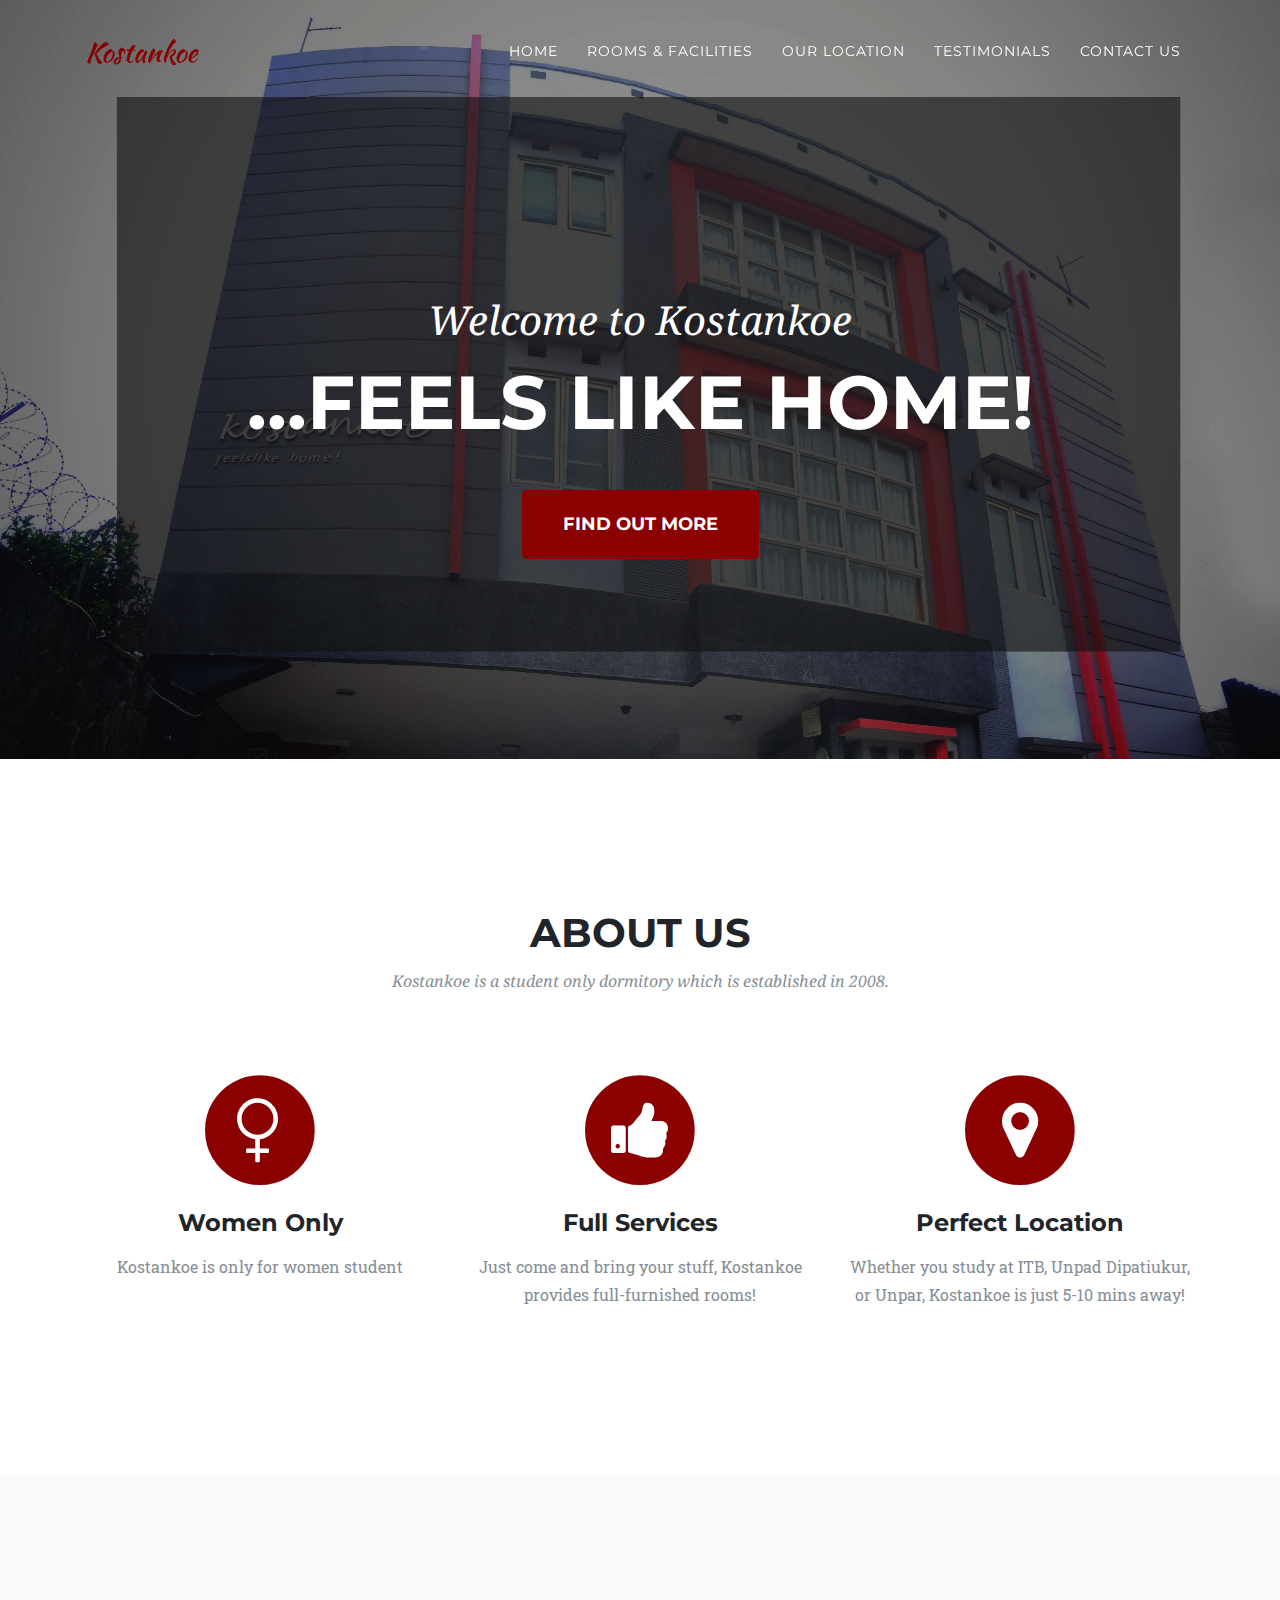
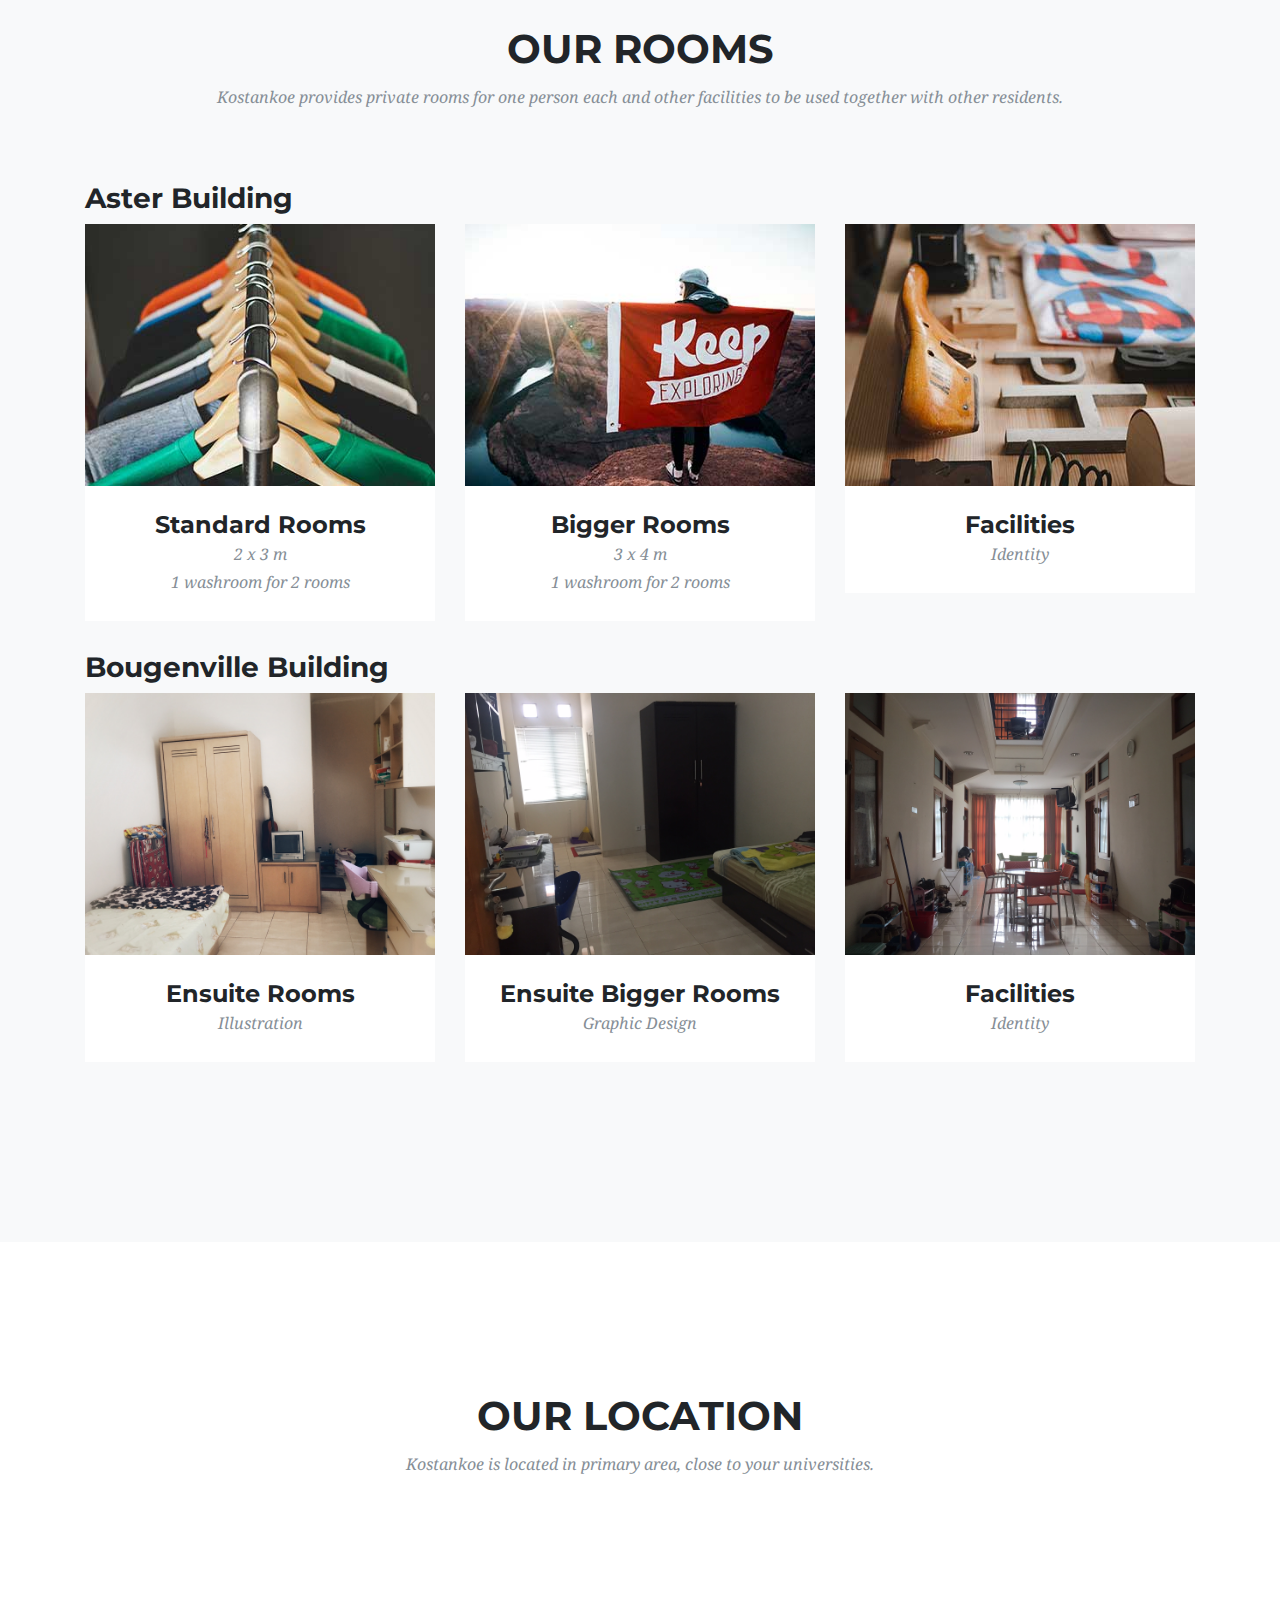
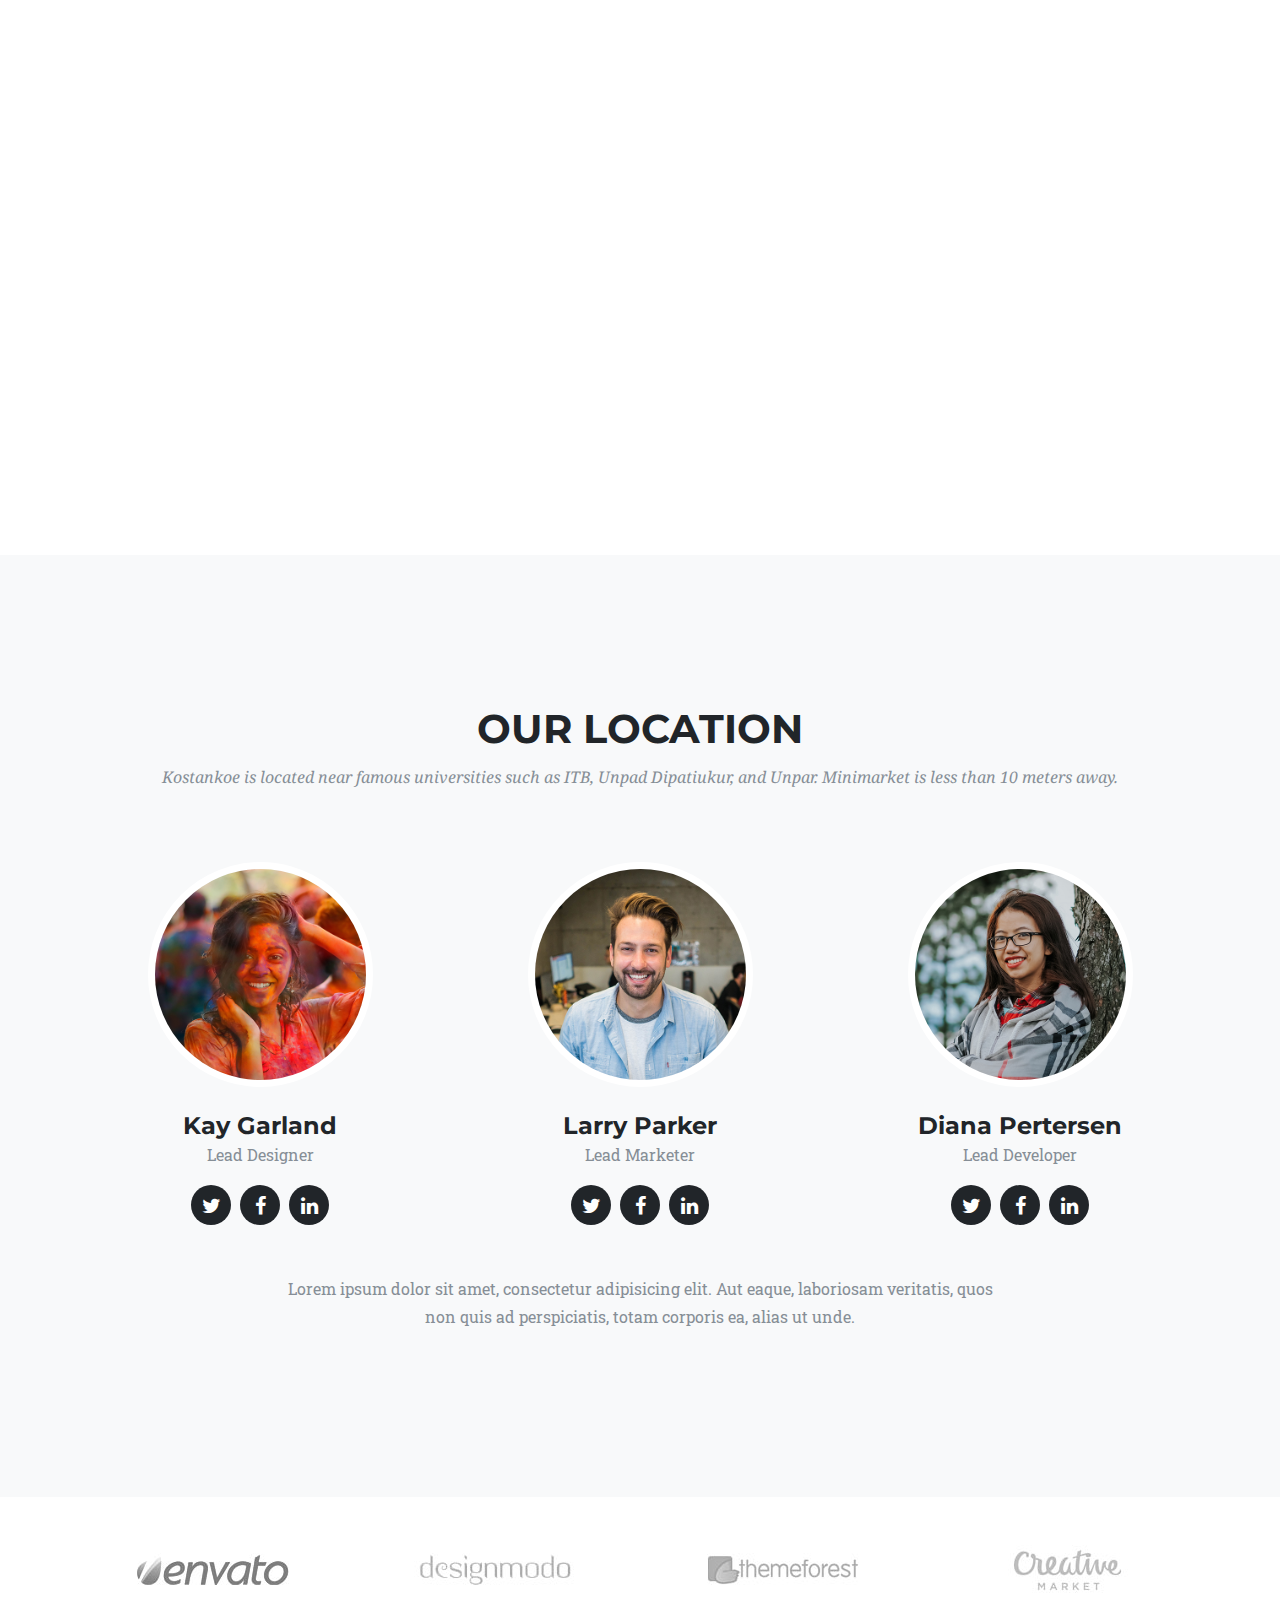
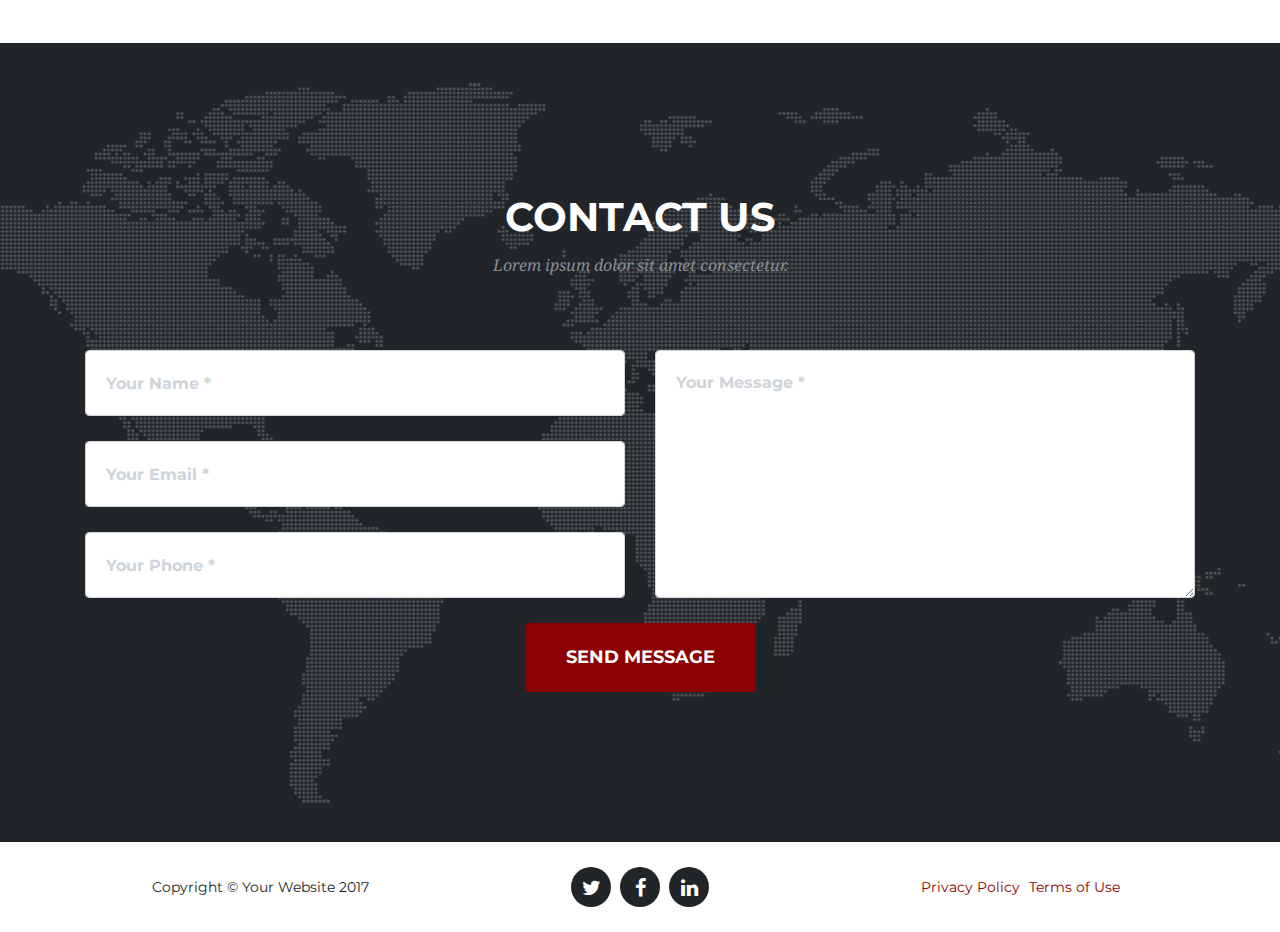
==== kostankoeweb/index.html @ 35c8bb2f "add pics and maps" ====
<!DOCTYPE html>
<html lang="en">

<head>

    <meta charset="utf-8">
    <meta name="viewport" content="width=device-width, initial-scale=1, shrink-to-fit=no">
    <meta name="description" content="">
    <meta name="author" content="">

    <title>Welcome to Kostankoe</title>

    <!-- Bootstrap core CSS -->
    <link href="vendor/bootstrap/css/bootstrap.min.css" rel="stylesheet">

    <!-- Custom fonts for this template -->
    <link href="vendor/font-awesome/css/font-awesome.min.css" rel="stylesheet" type="text/css">
    <link href="https://fonts.googleapis.com/css?family=Montserrat:400,700" rel="stylesheet" type="text/css">
    <link href='https://fonts.googleapis.com/css?family=Kaushan+Script' rel='stylesheet' type='text/css'>
    <link href='https://fonts.googleapis.com/css?family=Droid+Serif:400,700,400italic,700italic' rel='stylesheet' type='text/css'>
    <link href='https://fonts.googleapis.com/css?family=Roboto+Slab:400,100,300,700' rel='stylesheet' type='text/css'>

    <!-- Custom styles for this template -->
    <link href="css/agency.min.css" rel="stylesheet">

</head>

<body id="page-top">

    <!-- Navigation -->
    <nav class="navbar navbar-expand-lg navbar-dark fixed-top" id="mainNav">
        <div class="container">
            <a class="navbar-brand js-scroll-trigger" href="#page-top">Kostankoe</a>
            <button class="navbar-toggler navbar-toggler-right" type="button" data-toggle="collapse" data-target="#navbarResponsive" aria-controls="navbarResponsive" aria-expanded="false" aria-label="Toggle navigation">
          Menu
          <i class="fa fa-bars"></i>
        </button>
            <div class="collapse navbar-collapse" id="navbarResponsive">
                <ul class="navbar-nav text-uppercase ml-auto">
                    <li class="nav-item">
                        <a class="nav-link js-scroll-trigger" href="#services">Home</a>
                    </li>
                    <li class="nav-item">
                        <a class="nav-link js-scroll-trigger" href="#portfolio">Rooms & Facilities</a>
                    </li>
                    <li class="nav-item">
                        <a class="nav-link js-scroll-trigger" href="#about">Our Location</a>
                    </li>
                    <li class="nav-item">
                        <a class="nav-link js-scroll-trigger" href="#team">Testimonials</a>
                    </li>
                    <li class="nav-item">
                        <a class="nav-link js-scroll-trigger" href="#contact">Contact Us</a>
                    </li>
                </ul>
            </div>
        </div>
    </nav>

    <!-- Header -->
    <header class="masthead">
        <div class="container">
            <div class="intro-text">
                <div class="intro-lead-in">Welcome to Kostankoe</div>
                <div class="intro-heading text-uppercase">...feels like home!</div>
                <a class="btn btn-primary btn-xl text-uppercase js-scroll-trigger" href="#services">Find Out More</a>
            </div>
        </div>
    </header>

    <!-- Services -->
    <section id="services">
        <div class="container">
            <div class="row">
                <div class="col-lg-12 text-center">
                    <h2 class="section-heading text-uppercase">About Us</h2>
                    <h3 class="section-subheading text-muted">Kostankoe is a student only dormitory which is established in 2008.</h3>
                </div>
            </div>
            <div class="row text-center">
                <div class="col-md-4">
                    <span class="fa-stack fa-4x">
              <i class="fa fa-circle fa-stack-2x text-primary"></i>
              <i class="fa fa-venus fa-stack-1x fa-inverse"></i>
            </span>
                    <h4 class="service-heading">Women Only</h4>
                    <p class="text-muted">Kostankoe is only for women student</p>
                </div>
                <div class="col-md-4">
                    <span class="fa-stack fa-4x">
              <i class="fa fa-circle fa-stack-2x text-primary"></i>
              <i class="fa fa-thumbs-up fa-stack-1x fa-inverse"></i>
            </span>
                    <h4 class="service-heading">Full Services</h4>
                    <p class="text-muted">Just come and bring your stuff, Kostankoe provides full-furnished rooms!</p>
                </div>
                <div class="col-md-4">
                    <span class="fa-stack fa-4x">
              <i class="fa fa-circle fa-stack-2x text-primary"></i>
              <i class="fa fa-map-marker fa-stack-1x fa-inverse"></i>
            </span>
                    <h4 class="service-heading">Perfect Location</h4>
                    <p class="text-muted">Whether you study at ITB, Unpad Dipatiukur, or Unpar, Kostankoe is just 5-10 mins away!</p>
                </div>
            </div>
        </div>
    </section>

    <!-- Portfolio Grid -->
    <section class="bg-light" id="portfolio">
        <div class="container">
            <div class="row">
                <div class="col-lg-12 text-center">
                    <h2 class="section-heading text-uppercase">Our Rooms</h2>
                    <h3 class="section-subheading text-muted">Kostankoe provides private rooms for one person each and other facilities to be used together with other residents.</h3>
                </div>
            </div>
            <div>
                <h3> Aster Building</h3>
                <div class="row">
                    <div class="col-md-4 col-sm-6 portfolio-item">
                        <a class="portfolio-link" data-toggle="modal" href="#portfolioModal1">
                            <div class="portfolio-hover">
                                <div class="portfolio-hover-content">
                                    <i class="fa fa-plus fa-3x"></i>
                                </div>
                            </div>
                            <img class="img-fluid" src="img/portfolio/01-thumbnail.jpg" alt="">
                        </a>
                        <div class="portfolio-caption">
                            <h4>Standard Rooms</h4>
                            <p class="text-muted">2 x 3 m <br/> 1 washroom for 2 rooms</p>
                        </div>
                    </div>
                    <div class="col-md-4 col-sm-6 portfolio-item">
                        <a class="portfolio-link" data-toggle="modal" href="#portfolioModal2">
                            <div class="portfolio-hover">
                                <div class="portfolio-hover-content">
                                    <i class="fa fa-plus fa-3x"></i>
                                </div>
                            </div>
                            <img class="img-fluid" src="img/portfolio/02-thumbnail.jpg" alt="">
                        </a>
                        <div class="portfolio-caption">
                            <h4>Bigger Rooms</h4>
                            <p class="text-muted">3 x 4 m <br/> 1 washroom for 2 rooms</p>
                        </div>
                    </div>
                    <div class="col-md-4 col-sm-6 portfolio-item">
                        <a class="portfolio-link" data-toggle="modal" href="#portfolioModal3">
                            <div class="portfolio-hover">
                                <div class="portfolio-hover-content">
                                    <i class="fa fa-plus fa-3x"></i>
                                </div>
                            </div>
                            <img class="img-fluid" src="img/portfolio/03-thumbnail.jpg" alt="">
                        </a>
                        <div class="portfolio-caption">
                            <h4>Facilities</h4>
                            <p class="text-muted">Identity</p>
                        </div>
                    </div>
                </div>
                <div>
                    <h3> Bougenville Building</h3>
                    <div class="row">
                        <div class="col-md-4 col-sm-6 portfolio-item">
                            <a class="portfolio-link" data-toggle="modal" href="#portfolioModal1">
                                <div class="portfolio-hover">
                                    <div class="portfolio-hover-content">
                                        <i class="fa fa-plus fa-3x"></i>
                                    </div>
                                </div>
                                <img class="img-fluid" src="img/portfolio/FullSizeRender.jpg" alt="">
                            </a>
                            <div class="portfolio-caption">
                                <h4>Ensuite Rooms</h4>
                                <p class="text-muted">Illustration</p>
                            </div>
                        </div>
                        <div class="col-md-4 col-sm-6 portfolio-item">
                            <a class="portfolio-link" data-toggle="modal" href="#portfolioModal2">
                                <div class="portfolio-hover">
                                    <div class="portfolio-hover-content">
                                        <i class="fa fa-plus fa-3x"></i>
                                    </div>
                                </div>
                                <img class="img-fluid" src="img/portfolio/IMG_8029.JPG" alt="">
                            </a>
                            <div class="portfolio-caption">
                                <h4>Ensuite Bigger Rooms</h4>
                                <p class="text-muted">Graphic Design</p>
                            </div>
                        </div>
                        <div class="col-md-4 col-sm-6 portfolio-item">
                            <a class="portfolio-link" data-toggle="modal" href="#portfolioModal3">
                                <div class="portfolio-hover">
                                    <div class="portfolio-hover-content">
                                        <i class="fa fa-plus fa-3x"></i>
                                    </div>
                                </div>
                                <img class="img-fluid" src="img/portfolio/IMG_8026.JPG" alt="">
                            </a>
                            <div class="portfolio-caption">
                                <h4>Facilities</h4>
                                <p class="text-muted">Identity</p>
                            </div>
                        </div>
                    </div>
    </section>

    <!-- About -->
    <section id="about">
        <div class="container">
            <div class="row">
                <div class="col-lg-12 text-center">
                    <h2 class="section-heading text-uppercase">Our Location</h2>
                    <h3 class="section-subheading text-muted">Kostankoe is located in primary area, close to your universities.</h3>
                    <iframe src="https://www.google.com/maps/embed?pb=!1m18!1m12!1m3!1d3961.102989712816!2d107.61269953680795!3d-6.87826333365551!2m3!1f0!2f0!3f0!3m2!1i1024!2i768!4f13.1!3m3!1m2!1s0x0%3A0x0!2zNsKwNTInNDIuNiJTIDEwN8KwMzYnNTAuNCJF!5e0!3m2!1sen!2sid!4v1512966939866" width="600" height="450" frameborder="0" style="border:0" allowfullscreen></iframe>
                </div>
            </div>
        </div>
    </section>

    <!-- Team -->
    <section class="bg-light" id="team">
        <div class="container">
            <div class="row">
                <div class="col-lg-12 text-center">
                    <h2 class="section-heading text-uppercase">Our Location</h2>
                    <h3 class="section-subheading text-muted">Kostankoe is located near famous universities such as ITB, Unpad Dipatiukur, and Unpar. Minimarket is less than 10 meters away.</h3>
                </div>
            </div>
            <div class="row">
                <div class="col-sm-4">
                    <div class="team-member">
                        <img class="mx-auto rounded-circle" src="img/team/1.jpg" alt="">
                        <h4>Kay Garland</h4>
                        <p class="text-muted">Lead Designer</p>
                        <ul class="list-inline social-buttons">
                            <li class="list-inline-item">
                                <a href="#">
                    <i class="fa fa-twitter"></i>
                  </a>
                            </li>
                            <li class="list-inline-item">
                                <a href="#">
                    <i class="fa fa-facebook"></i>
                  </a>
                            </li>
                            <li class="list-inline-item">
                                <a href="#">
                    <i class="fa fa-linkedin"></i>
                  </a>
                            </li>
                        </ul>
                    </div>
                </div>
                <div class="col-sm-4">
                    <div class="team-member">
                        <img class="mx-auto rounded-circle" src="img/team/2.jpg" alt="">
                        <h4>Larry Parker</h4>
                        <p class="text-muted">Lead Marketer</p>
                        <ul class="list-inline social-buttons">
                            <li class="list-inline-item">
                                <a href="#">
                    <i class="fa fa-twitter"></i>
                  </a>
                            </li>
                            <li class="list-inline-item">
                                <a href="#">
                    <i class="fa fa-facebook"></i>
                  </a>
                            </li>
                            <li class="list-inline-item">
                                <a href="#">
                    <i class="fa fa-linkedin"></i>
                  </a>
                            </li>
                        </ul>
                    </div>
                </div>
                <div class="col-sm-4">
                    <div class="team-member">
                        <img class="mx-auto rounded-circle" src="img/team/3.jpg" alt="">
                        <h4>Diana Pertersen</h4>
                        <p class="text-muted">Lead Developer</p>
                        <ul class="list-inline social-buttons">
                            <li class="list-inline-item">
                                <a href="#">
                    <i class="fa fa-twitter"></i>
                  </a>
                            </li>
                            <li class="list-inline-item">
                                <a href="#">
                    <i class="fa fa-facebook"></i>
                  </a>
                            </li>
                            <li class="list-inline-item">
                                <a href="#">
                    <i class="fa fa-linkedin"></i>
                  </a>
                            </li>
                        </ul>
                    </div>
                </div>
            </div>
            <div class="row">
                <div class="col-lg-8 mx-auto text-center">
                    <p class="large text-muted">Lorem ipsum dolor sit amet, consectetur adipisicing elit. Aut eaque, laboriosam veritatis, quos non quis ad perspiciatis, totam corporis ea, alias ut unde.</p>
                </div>
            </div>
        </div>
    </section>

    <!-- Clients -->
    <section class="py-5">
        <div class="container">
            <div class="row">
                <div class="col-md-3 col-sm-6">
                    <a href="#">
              <img class="img-fluid d-block mx-auto" src="img/logos/envato.jpg" alt="">
            </a>
                </div>
                <div class="col-md-3 col-sm-6">
                    <a href="#">
              <img class="img-fluid d-block mx-auto" src="img/logos/designmodo.jpg" alt="">
            </a>
                </div>
                <div class="col-md-3 col-sm-6">
                    <a href="#">
              <img class="img-fluid d-block mx-auto" src="img/logos/themeforest.jpg" alt="">
            </a>
                </div>
                <div class="col-md-3 col-sm-6">
                    <a href="#">
              <img class="img-fluid d-block mx-auto" src="img/logos/creative-market.jpg" alt="">
            </a>
                </div>
            </div>
        </div>
    </section>

    <!-- Contact -->
    <section id="contact">
        <div class="container">
            <div class="row">
                <div class="col-lg-12 text-center">
                    <h2 class="section-heading text-uppercase">Contact Us</h2>
                    <h3 class="section-subheading text-muted">Lorem ipsum dolor sit amet consectetur.</h3>
                </div>
            </div>
            <div class="row">
                <div class="col-lg-12">
                    <form id="contactForm" name="sentMessage" novalidate>
                        <div class="row">
                            <div class="col-md-6">
                                <div class="form-group">
                                    <input class="form-control" id="name" type="text" placeholder="Your Name *" required data-validation-required-message="Please enter your name.">
                                    <p class="help-block text-danger"></p>
                                </div>
                                <div class="form-group">
                                    <input class="form-control" id="email" type="email" placeholder="Your Email *" required data-validation-required-message="Please enter your email address.">
                                    <p class="help-block text-danger"></p>
                                </div>
                                <div class="form-group">
                                    <input class="form-control" id="phone" type="tel" placeholder="Your Phone *" required data-validation-required-message="Please enter your phone number.">
                                    <p class="help-block text-danger"></p>
                                </div>
                            </div>
                            <div class="col-md-6">
                                <div class="form-group">
                                    <textarea class="form-control" id="message" placeholder="Your Message *" required data-validation-required-message="Please enter a message."></textarea>
                                    <p class="help-block text-danger"></p>
                                </div>
                            </div>
                            <div class="clearfix"></div>
                            <div class="col-lg-12 text-center">
                                <div id="success"></div>
                                <button id="sendMessageButton" class="btn btn-primary btn-xl text-uppercase" type="submit">Send Message</button>
                            </div>
                        </div>
                    </form>
                </div>
            </div>
        </div>
    </section>

    <!-- Footer -->
    <footer>
        <div class="container">
            <div class="row">
                <div class="col-md-4">
                    <span class="copyright">Copyright &copy; Your Website 2017</span>
                </div>
                <div class="col-md-4">
                    <ul class="list-inline social-buttons">
                        <li class="list-inline-item">
                            <a href="#">
                  <i class="fa fa-twitter"></i>
                </a>
                        </li>
                        <li class="list-inline-item">
                            <a href="#">
                  <i class="fa fa-facebook"></i>
                </a>
                        </li>
                        <li class="list-inline-item">
                            <a href="#">
                  <i class="fa fa-linkedin"></i>
                </a>
                        </li>
                    </ul>
                </div>
                <div class="col-md-4">
                    <ul class="list-inline quicklinks">
                        <li class="list-inline-item">
                            <a href="#">Privacy Policy</a>
                        </li>
                        <li class="list-inline-item">
                            <a href="#">Terms of Use</a>
                        </li>
                    </ul>
                </div>
            </div>
        </div>
    </footer>

    <!-- Portfolio Modals -->

    <!-- Modal 1 -->
    <div class="portfolio-modal modal fade" id="portfolioModal1" tabindex="-1" role="dialog" aria-hidden="true">
        <div class="modal-dialog">
            <div class="modal-content">
                <div class="close-modal" data-dismiss="modal">
                    <div class="lr">
                        <div class="rl"></div>
                    </div>
                </div>
                <div class="container">
                    <div class="row">
                        <div class="col-lg-8 mx-auto">
                            <div class="modal-body">
                                <!-- Project Details Go Here -->
                                <h2 class="text-uppercase">Project Name</h2>
                                <p class="item-intro text-muted">Lorem ipsum dolor sit amet consectetur.</p>
                                <img class="img-fluid d-block mx-auto" src="img/portfolio/01-full.jpg" alt="">
                                <p>Use this area to describe your project. Lorem ipsum dolor sit amet, consectetur adipisicing elit. Est blanditiis dolorem culpa incidunt minus dignissimos deserunt repellat aperiam quasi sunt officia expedita beatae cupiditate, maiores repudiandae, nostrum, reiciendis facere nemo!</p>
                                <ul class="list-inline">
                                    <li>Date: January 2017</li>
                                    <li>Client: Threads</li>
                                    <li>Category: Illustration</li>
                                </ul>
                                <button class="btn btn-primary" data-dismiss="modal" type="button">
                    <i class="fa fa-times"></i>
                    Close Project</button>
                            </div>
                        </div>
                    </div>
                </div>
            </div>
        </div>
    </div>

    <!-- Modal 2 -->
    <div class="portfolio-modal modal fade" id="portfolioModal2" tabindex="-1" role="dialog" aria-hidden="true">
        <div class="modal-dialog">
            <div class="modal-content">
                <div class="close-modal" data-dismiss="modal">
                    <div class="lr">
                        <div class="rl"></div>
                    </div>
                </div>
                <div class="container">
                    <div class="row">
                        <div class="col-lg-8 mx-auto">
                            <div class="modal-body">
                                <!-- Project Details Go Here -->
                                <h2 class="text-uppercase">Project Name</h2>
                                <p class="item-intro text-muted">Lorem ipsum dolor sit amet consectetur.</p>
                                <img class="img-fluid d-block mx-auto" src="img/portfolio/02-full.jpg" alt="">
                                <p>Use this area to describe your project. Lorem ipsum dolor sit amet, consectetur adipisicing elit. Est blanditiis dolorem culpa incidunt minus dignissimos deserunt repellat aperiam quasi sunt officia expedita beatae cupiditate, maiores repudiandae, nostrum, reiciendis facere nemo!</p>
                                <ul class="list-inline">
                                    <li>Date: January 2017</li>
                                    <li>Client: Explore</li>
                                    <li>Category: Graphic Design</li>
                                </ul>
                                <button class="btn btn-primary" data-dismiss="modal" type="button">
                    <i class="fa fa-times"></i>
                    Close Project</button>
                            </div>
                        </div>
                    </div>
                </div>
            </div>
        </div>
    </div>

    <!-- Modal 3 -->
    <div class="portfolio-modal modal fade" id="portfolioModal3" tabindex="-1" role="dialog" aria-hidden="true">
        <div class="modal-dialog">
            <div class="modal-content">
                <div class="close-modal" data-dismiss="modal">
                    <div class="lr">
                        <div class="rl"></div>
                    </div>
                </div>
                <div class="container">
                    <div class="row">
                        <div class="col-lg-8 mx-auto">
                            <div class="modal-body">
                                <!-- Project Details Go Here -->
                                <h2 class="text-uppercase">Project Name</h2>
                                <p class="item-intro text-muted">Lorem ipsum dolor sit amet consectetur.</p>
                                <img class="img-fluid d-block mx-auto" src="img/portfolio/03-full.jpg" alt="">
                                <p>Use this area to describe your project. Lorem ipsum dolor sit amet, consectetur adipisicing elit. Est blanditiis dolorem culpa incidunt minus dignissimos deserunt repellat aperiam quasi sunt officia expedita beatae cupiditate, maiores repudiandae, nostrum, reiciendis facere nemo!</p>
                                <ul class="list-inline">
                                    <li>Date: January 2017</li>
                                    <li>Client: Finish</li>
                                    <li>Category: Identity</li>
                                </ul>
                                <button class="btn btn-primary" data-dismiss="modal" type="button">
                    <i class="fa fa-times"></i>
                    Close Project</button>
                            </div>
                        </div>
                    </div>
                </div>
            </div>
        </div>
    </div>

    <!-- Modal 4 -->
    <div class="portfolio-modal modal fade" id="portfolioModal4" tabindex="-1" role="dialog" aria-hidden="true">
        <div class="modal-dialog">
            <div class="modal-content">
                <div class="close-modal" data-dismiss="modal">
                    <div class="lr">
                        <div class="rl"></div>
                    </div>
                </div>
                <div class="container">
                    <div class="row">
                        <div class="col-lg-8 mx-auto">
                            <div class="modal-body">
                                <!-- Project Details Go Here -->
                                <h2 class="text-uppercase">Project Name</h2>
                                <p class="item-intro text-muted">Lorem ipsum dolor sit amet consectetur.</p>
                                <img class="img-fluid d-block mx-auto" src="img/portfolio/04-full.jpg" alt="">
                                <p>Use this area to describe your project. Lorem ipsum dolor sit amet, consectetur adipisicing elit. Est blanditiis dolorem culpa incidunt minus dignissimos deserunt repellat aperiam quasi sunt officia expedita beatae cupiditate, maiores repudiandae, nostrum, reiciendis facere nemo!</p>
                                <ul class="list-inline">
                                    <li>Date: January 2017</li>
                                    <li>Client: Lines</li>
                                    <li>Category: Branding</li>
                                </ul>
                                <button class="btn btn-primary" data-dismiss="modal" type="button">
                    <i class="fa fa-times"></i>
                    Close Project</button>
                            </div>
                        </div>
                    </div>
                </div>
            </div>
        </div>
    </div>

    <!-- Modal 5 -->
    <div class="portfolio-modal modal fade" id="portfolioModal5" tabindex="-1" role="dialog" aria-hidden="true">
        <div class="modal-dialog">
            <div class="modal-content">
                <div class="close-modal" data-dismiss="modal">
                    <div class="lr">
                        <div class="rl"></div>
                    </div>
                </div>
                <div class="container">
                    <div class="row">
                        <div class="col-lg-8 mx-auto">
                            <div class="modal-body">
                                <!-- Project Details Go Here -->
                                <h2 class="text-uppercase">Project Name</h2>
                                <p class="item-intro text-muted">Lorem ipsum dolor sit amet consectetur.</p>
                                <img class="img-fluid d-block mx-auto" src="img/portfolio/05-full.jpg" alt="">
                                <p>Use this area to describe your project. Lorem ipsum dolor sit amet, consectetur adipisicing elit. Est blanditiis dolorem culpa incidunt minus dignissimos deserunt repellat aperiam quasi sunt officia expedita beatae cupiditate, maiores repudiandae, nostrum, reiciendis facere nemo!</p>
                                <ul class="list-inline">
                                    <li>Date: January 2017</li>
                                    <li>Client: Southwest</li>
                                    <li>Category: Website Design</li>
                                </ul>
                                <button class="btn btn-primary" data-dismiss="modal" type="button">
                    <i class="fa fa-times"></i>
                    Close Project</button>
                            </div>
                        </div>
                    </div>
                </div>
            </div>
        </div>
    </div>

    <!-- Modal 6 -->
    <div class="portfolio-modal modal fade" id="portfolioModal6" tabindex="-1" role="dialog" aria-hidden="true">
        <div class="modal-dialog">
            <div class="modal-content">
                <div class="close-modal" data-dismiss="modal">
                    <div class="lr">
                        <div class="rl"></div>
                    </div>
                </div>
                <div class="container">
                    <div class="row">
                        <div class="col-lg-8 mx-auto">
                            <div class="modal-body">
                                <!-- Project Details Go Here -->
                                <h2 class="text-uppercase">Project Name</h2>
                                <p class="item-intro text-muted">Lorem ipsum dolor sit amet consectetur.</p>
                                <img class="img-fluid d-block mx-auto" src="img/portfolio/06-full.jpg" alt="">
                                <p>Use this area to describe your project. Lorem ipsum dolor sit amet, consectetur adipisicing elit. Est blanditiis dolorem culpa incidunt minus dignissimos deserunt repellat aperiam quasi sunt officia expedita beatae cupiditate, maiores repudiandae, nostrum, reiciendis facere nemo!</p>
                                <ul class="list-inline">
                                    <li>Date: January 2017</li>
                                    <li>Client: Window</li>
                                    <li>Category: Photography</li>
                                </ul>
                                <button class="btn btn-primary" data-dismiss="modal" type="button">
                    <i class="fa fa-times"></i>
                    Close Project</button>
                            </div>
                        </div>
                    </div>
                </div>
            </div>
        </div>
    </div>

    <!-- Bootstrap core JavaScript -->
    <script src="vendor/jquery/jquery.min.js"></script>
    <script src="vendor/bootstrap/js/bootstrap.bundle.min.js"></script>

    <!-- Plugin JavaScript -->
    <script src="vendor/jquery-easing/jquery.easing.min.js"></script>

    <!-- Contact form JavaScript -->
    <script src="js/jqBootstrapValidation.js"></script>
    <script src="js/contact_me.js"></script>

    <!-- Custom scripts for this template -->
    <script src="js/agency.min.js"></script>

</body>

</html>
---- kostankoeweb/css/agency.min.css ----
/*!
 * Start Bootstrap - Agency v4.0.0-beta.2 (https://startbootstrap.com/template-overviews/agency)
 * Copyright 2013-2017 Start Bootstrap
 * Licensed under MIT (https://github.com/BlackrockDigital/startbootstrap-agency/blob/master/LICENSE)
 */

body {
    overflow-x: hidden;
    font-family: 'Roboto Slab', 'Helvetica Neue', Helvetica, Arial, sans-serif
}

p {
    line-height: 1.75
}

a {
    color: darkred
}

a:hover {
    color: darkred
}

.text-primary {
    color: darkred!important
}

h1,
h2,
h3,
h4,
h5,
h6 {
    font-weight: 700;
    font-family: Montserrat, 'Helvetica Neue', Helvetica, Arial, sans-serif
}

section {
    padding: 100px 0
}

section h2.section-heading {
    font-size: 40px;
    margin-top: 0;
    margin-bottom: 15px
}

section h3.section-subheading {
    font-size: 16px;
    font-weight: 400;
    font-style: italic;
    margin-bottom: 75px;
    text-transform: none;
    font-family: 'Droid Serif', 'Helvetica Neue', Helvetica, Arial, sans-serif
}

@media (min-width:768px) {
    section {
        padding: 150px 0
    }
}

.btn {
    font-family: Montserrat, 'Helvetica Neue', Helvetica, Arial, sans-serif;
    font-weight: 700
}

.btn-xl {
    font-size: 18px;
    padding: 20px 40px
}

.btn-primary {
    background-color: darkred;
    border-color: darkred
}

.btn-primary:active,
.btn-primary:focus,
.btn-primary:hover {
    background-color: darkred!important;
    border-color: darkred;
    color: #fff
}

.btn-primary:active,
.btn-primary:focus {
    box-shadow: 0 0 0 .2rem rgba(254, 209, 55, .5)!important
}

::-moz-selection {
    background: darkred;
    text-shadow: none
}

::selection {
    background: darkred;
    text-shadow: none
}

img::selection {
    background: 0 0
}

img::-moz-selection {
    background: 0 0
}

body {
    -webkit-tap-highlight-color: darkred
}

#mainNav {
    background-color: darkgrey
}

#mainNav .navbar-toggler {
    font-size: 12px;
    right: 0;
    padding: 13px;
    text-transform: uppercase;
    color: #fff;
    border: 0;
    background-color: darkred;
    font-family: Montserrat, 'Helvetica Neue', Helvetica, Arial, sans-serif
}

#mainNav .navbar-brand {
    color: darkred;
    font-family: 'Kaushan Script', 'Helvetica Neue', Helvetica, Arial, cursive
}

#mainNav .navbar-brand.active,
#mainNav .navbar-brand:active,
#mainNav .navbar-brand:focus,
#mainNav .navbar-brand:hover {
    color: darkred
}

#mainNav .navbar-nav .nav-item .nav-link {
    font-size: 90%;
    font-weight: 400;
    padding: .75em 0;
    letter-spacing: 1px;
    color: #fff;
    font-family: Montserrat, 'Helvetica Neue', Helvetica, Arial, sans-serif
}

#mainNav .navbar-nav .nav-item .nav-link.active,
#mainNav .navbar-nav .nav-item .nav-link:hover {
    color: darkred
}

@media (min-width:992px) {
    #mainNav {
        padding-top: 25px;
        padding-bottom: 25px;
        -webkit-transition: padding-top .3s, padding-bottom .3s;
        -moz-transition: padding-top .3s, padding-bottom .3s;
        transition: padding-top .3s, padding-bottom .3s;
        border: none;
        background-color: transparent
    }
    #mainNav .navbar-brand {
        font-size: 1.75em;
        -webkit-transition: all .3s;
        -moz-transition: all .3s;
        transition: all .3s
    }
    #mainNav .navbar-nav .nav-item .nav-link {
        padding: 1.1em 1em!important
    }
    #mainNav.navbar-shrink {
        padding-top: 0;
        padding-bottom: 0;
        background-color: darkgrey
    }
    #mainNav.navbar-shrink .navbar-brand {
        font-size: 1.25em;
        padding: 12px 0
    }
}

header.masthead {
    text-align: center;
    color: #fff;
    background-image: url(../img/Background-main.jpg);
    background-repeat: no-repeat;
    background-attachment: scroll;
    background-position: center center;
    -webkit-background-size: cover;
    -moz-background-size: cover;
    -o-background-size: cover;
    background-size: cover
}

header.masthead .intro-text {
    padding-top: 150px;
    padding-bottom: 100px
}

header.masthead .intro-text .intro-lead-in {
    font-size: 22px;
    font-style: italic;
    line-height: 22px;
    margin-bottom: 25px;
    font-family: 'Droid Serif', 'Helvetica Neue', Helvetica, Arial, sans-serif
}

header.masthead .intro-text .intro-heading {
    font-size: 50px;
    font-weight: 700;
    line-height: 50px;
    margin-bottom: 25px;
    font-family: Montserrat, 'Helvetica Neue', Helvetica, Arial, sans-serif
}

@media (min-width:768px) {
    header.masthead .intro-text {
        padding-top: 300px;
        padding-bottom: 200px
    }
    header.masthead .intro-text .intro-lead-in {
        font-size: 40px;
        font-style: italic;
        line-height: 40px;
        margin-bottom: 25px;
        font-family: 'Droid Serif', 'Helvetica Neue', Helvetica, Arial, sans-serif
    }
    header.masthead .intro-text .intro-heading {
        font-size: 75px;
        font-weight: 700;
        line-height: 75px;
        margin-bottom: 50px;
        font-family: Montserrat, 'Helvetica Neue', Helvetica, Arial, sans-serif
    }
}

.service-heading {
    margin: 15px 0;
    text-transform: none
}

#portfolio .portfolio-item {
    right: 0;
    margin: 0 0 15px
}

#portfolio .portfolio-item .portfolio-link {
    position: relative;
    display: block;
    max-width: 400px;
    margin: 0 auto;
    cursor: pointer
}

#portfolio .portfolio-item .portfolio-link .portfolio-hover {
    position: absolute;
    width: 100%;
    height: 100%;
    -webkit-transition: all ease .5s;
    -moz-transition: all ease .5s;
    transition: all ease .5s;
    opacity: 0;
    background: rgba(201, 77, 77, .7)
}

#portfolio .portfolio-item .portfolio-link .portfolio-hover:hover {
    opacity: 1
}

#portfolio .portfolio-item .portfolio-link .portfolio-hover .portfolio-hover-content {
    font-size: 20px;
    position: absolute;
    top: 50%;
    width: 100%;
    height: 20px;
    margin-top: -12px;
    text-align: center;
    color: #fff
}

#portfolio .portfolio-item .portfolio-link .portfolio-hover .portfolio-hover-content i {
    margin-top: -12px
}

#portfolio .portfolio-item .portfolio-link .portfolio-hover .portfolio-hover-content h3,
#portfolio .portfolio-item .portfolio-link .portfolio-hover .portfolio-hover-content h4 {
    margin: 0
}

#portfolio .portfolio-item .portfolio-caption {
    max-width: 400px;
    margin: 0 auto;
    padding: 25px;
    text-align: center;
    background-color: #fff
}

#portfolio .portfolio-item .portfolio-caption h4 {
    margin: 0;
    text-transform: none
}

#portfolio .portfolio-item .portfolio-caption p {
    font-size: 16px;
    font-style: italic;
    margin: 0;
    font-family: 'Droid Serif', 'Helvetica Neue', Helvetica, Arial, sans-serif
}

#portfolio * {
    z-index: 2
}

@media (min-width:767px) {
    #portfolio .portfolio-item {
        margin: 0 0 30px
    }
}

.portfolio-modal {
    padding-right: 0!important
}

.portfolio-modal .modal-dialog {
    margin: 1rem;
    max-width: 100vw
}

.portfolio-modal .modal-content {
    padding: 100px 0;
    text-align: center
}

.portfolio-modal .modal-content h2 {
    font-size: 3em;
    margin-bottom: 15px
}

.portfolio-modal .modal-content p {
    margin-bottom: 30px
}

.portfolio-modal .modal-content p.item-intro {
    font-size: 16px;
    font-style: italic;
    margin: 20px 0 30px;
    font-family: 'Droid Serif', 'Helvetica Neue', Helvetica, Arial, sans-serif
}

.portfolio-modal .modal-content ul.list-inline {
    margin-top: 0;
    margin-bottom: 30px
}

.portfolio-modal .modal-content img {
    margin-bottom: 30px
}

.portfolio-modal .modal-content button {
    cursor: pointer
}

.portfolio-modal .close-modal {
    position: absolute;
    top: 25px;
    right: 25px;
    width: 75px;
    height: 75px;
    cursor: pointer;
    background-color: transparent
}

.portfolio-modal .close-modal:hover {
    opacity: .3
}

.portfolio-modal .close-modal .lr {
    z-index: 1051;
    width: 1px;
    height: 75px;
    margin-left: 35px;
    -webkit-transform: rotate(45deg);
    -ms-transform: rotate(45deg);
    transform: rotate(45deg);
    background-color: #212529
}

.portfolio-modal .close-modal .lr .rl {
    z-index: 1052;
    width: 1px;
    height: 75px;
    -webkit-transform: rotate(90deg);
    -ms-transform: rotate(90deg);
    transform: rotate(90deg);
    background-color: #212529
}

.timeline {
    position: relative;
    padding: 0;
    list-style: none
}

.timeline:before {
    position: absolute;
    top: 0;
    bottom: 0;
    left: 40px;
    width: 2px;
    margin-left: -1.5px;
    content: '';
    background-color: #e9ecef
}

.timeline > li {
    position: relative;
    min-height: 50px;
    margin-bottom: 50px
}

.timeline > li:after,
.timeline > li:before {
    display: table;
    content: ' '
}

.timeline > li:after {
    clear: both
}

.timeline > li .timeline-panel {
    position: relative;
    float: right;
    width: 100%;
    padding: 0 20px 0 100px;
    text-align: left
}

.timeline > li .timeline-panel:before {
    right: auto;
    left: -15px;
    border-right-width: 15px;
    border-left-width: 0
}

.timeline > li .timeline-panel:after {
    right: auto;
    left: -14px;
    border-right-width: 14px;
    border-left-width: 0
}

.timeline > li .timeline-image {
    position: absolute;
    z-index: 100;
    left: 0;
    width: 80px;
    height: 80px;
    margin-left: 0;
    text-align: center;
    color: #fff;
    border: 7px solid #e9ecef;
    border-radius: 100%;
    background-color: darkred
}

.timeline > li .timeline-image h4 {
    font-size: 10px;
    line-height: 14px;
    margin-top: 12px
}

.timeline > li.timeline-inverted > .timeline-panel {
    float: right;
    padding: 0 20px 0 100px;
    text-align: left
}

.timeline > li.timeline-inverted > .timeline-panel:before {
    right: auto;
    left: -15px;
    border-right-width: 15px;
    border-left-width: 0
}

.timeline > li.timeline-inverted > .timeline-panel:after {
    right: auto;
    left: -14px;
    border-right-width: 14px;
    border-left-width: 0
}

.timeline > li:last-child {
    margin-bottom: 0
}

.timeline .timeline-heading h4 {
    margin-top: 0;
    color: inherit
}

.timeline .timeline-heading h4.subheading {
    text-transform: none
}

.timeline .timeline-body > p,
.timeline .timeline-body > ul {
    margin-bottom: 0
}

@media (min-width:768px) {
    .timeline:before {
        left: 50%
    }
    .timeline > li {
        min-height: 100px;
        margin-bottom: 100px
    }
    .timeline > li .timeline-panel {
        float: left;
        width: 41%;
        padding: 0 20px 20px 30px;
        text-align: right
    }
    .timeline > li .timeline-image {
        left: 50%;
        width: 100px;
        height: 100px;
        margin-left: -50px
    }
    .timeline > li .timeline-image h4 {
        font-size: 13px;
        line-height: 18px;
        margin-top: 16px
    }
    .timeline > li.timeline-inverted > .timeline-panel {
        float: right;
        padding: 0 30px 20px 20px;
        text-align: left
    }
}

@media (min-width:992px) {
    .timeline > li {
        min-height: 150px
    }
    .timeline > li .timeline-panel {
        padding: 0 20px 20px
    }
    .timeline > li .timeline-image {
        width: 150px;
        height: 150px;
        margin-left: -75px
    }
    .timeline > li .timeline-image h4 {
        font-size: 18px;
        line-height: 26px;
        margin-top: 30px
    }
    .timeline > li.timeline-inverted > .timeline-panel {
        padding: 0 20px 20px
    }
}

@media (min-width:1200px) {
    .timeline > li {
        min-height: 170px
    }
    .timeline > li .timeline-panel {
        padding: 0 20px 20px 100px
    }
    .timeline > li .timeline-image {
        width: 170px;
        height: 170px;
        margin-left: -85px
    }
    .timeline > li .timeline-image h4 {
        margin-top: 40px
    }
    .timeline > li.timeline-inverted > .timeline-panel {
        padding: 0 100px 20px 20px
    }
}

.team-member {
    margin-bottom: 50px;
    text-align: center
}

.team-member img {
    width: 225px;
    height: 225px;
    border: 7px solid #fff
}

.team-member h4 {
    margin-top: 25px;
    margin-bottom: 0;
    text-transform: none
}

.team-member p {
    margin-top: 0
}

section#contact {
    background-color: #212529;
    background-image: url(../img/map-image.png);
    background-repeat: no-repeat;
    background-position: center
}

section#contact .section-heading {
    color: #fff
}

section#contact .form-group {
    margin-bottom: 25px
}

section#contact .form-group input,
section#contact .form-group textarea {
    padding: 20px
}

section#contact .form-group input.form-control {
    height: auto
}

section#contact .form-group textarea.form-control {
    height: 248px
}

section#contact .form-control:focus {
    border-color: #fed136;
    box-shadow: none
}

section#contact ::-webkit-input-placeholder {
    font-weight: 700;
    color: #ced4da;
    font-family: Montserrat, 'Helvetica Neue', Helvetica, Arial, sans-serif
}

section#contact :-moz-placeholder {
    font-weight: 700;
    color: #ced4da;
    font-family: Montserrat, 'Helvetica Neue', Helvetica, Arial, sans-serif
}

section#contact ::-moz-placeholder {
    font-weight: 700;
    color: #ced4da;
    font-family: Montserrat, 'Helvetica Neue', Helvetica, Arial, sans-serif
}

section#contact :-ms-input-placeholder {
    font-weight: 700;
    color: #ced4da;
    font-family: Montserrat, 'Helvetica Neue', Helvetica, Arial, sans-serif
}

footer {
    padding: 25px 0;
    text-align: center
}

footer span.copyright {
    font-size: 90%;
    line-height: 40px;
    text-transform: none;
    font-family: Montserrat, 'Helvetica Neue', Helvetica, Arial, sans-serif
}

footer ul.quicklinks {
    font-size: 90%;
    line-height: 40px;
    margin-bottom: 0;
    text-transform: none;
    font-family: Montserrat, 'Helvetica Neue', Helvetica, Arial, sans-serif
}

ul.social-buttons {
    margin-bottom: 0
}

ul.social-buttons li a {
    font-size: 20px;
    line-height: 40px;
    display: block;
    width: 40px;
    height: 40px;
    -webkit-transition: all .3s;
    -moz-transition: all .3s;
    transition: all .3s;
    color: #fff;
    border-radius: 100%;
    outline: 0;
    background-color: #212529
}

ul.social-buttons li a:active,
ul.social-buttons li a:focus,
ul.social-buttons li a:hover {
    background-color: darkred
}

map {
    right: auto;
    left: auto;
    border-right-width: 14px;
    border-left-width: 0;
    padding: 10rem;
}
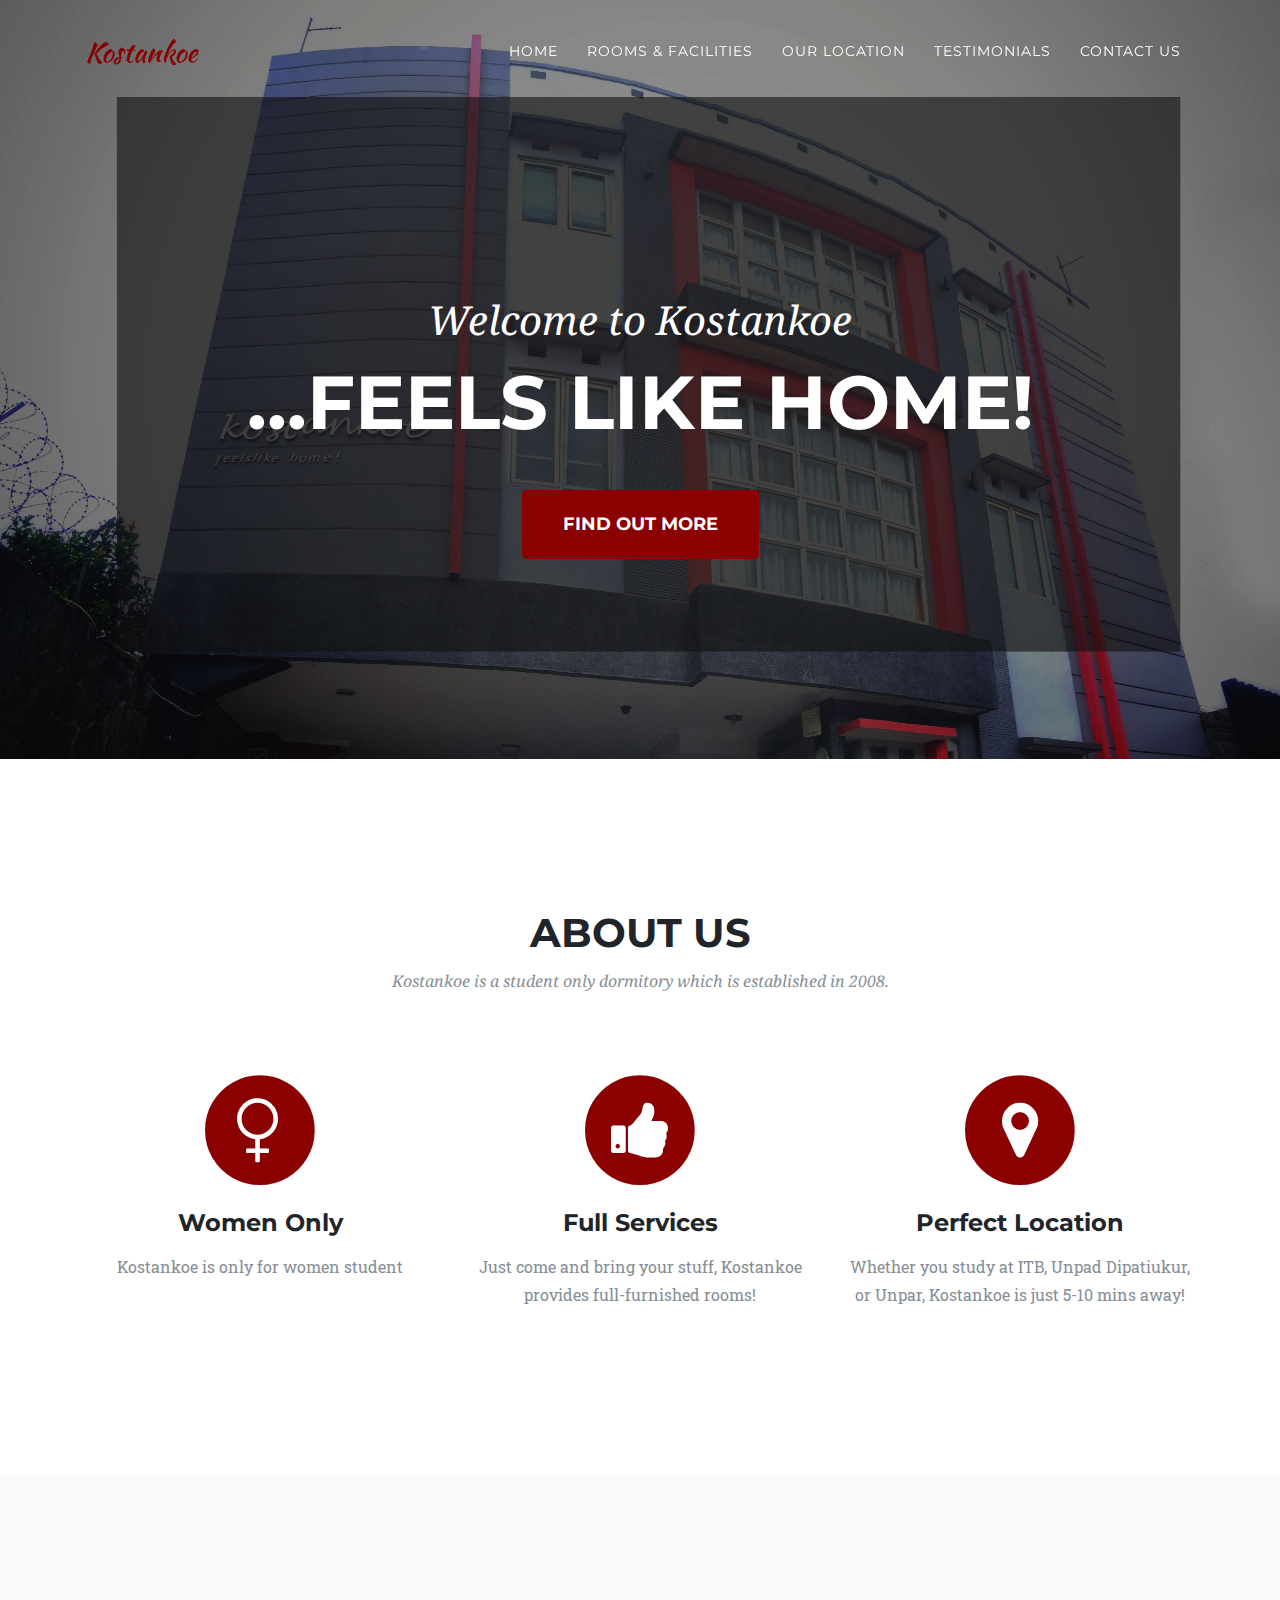
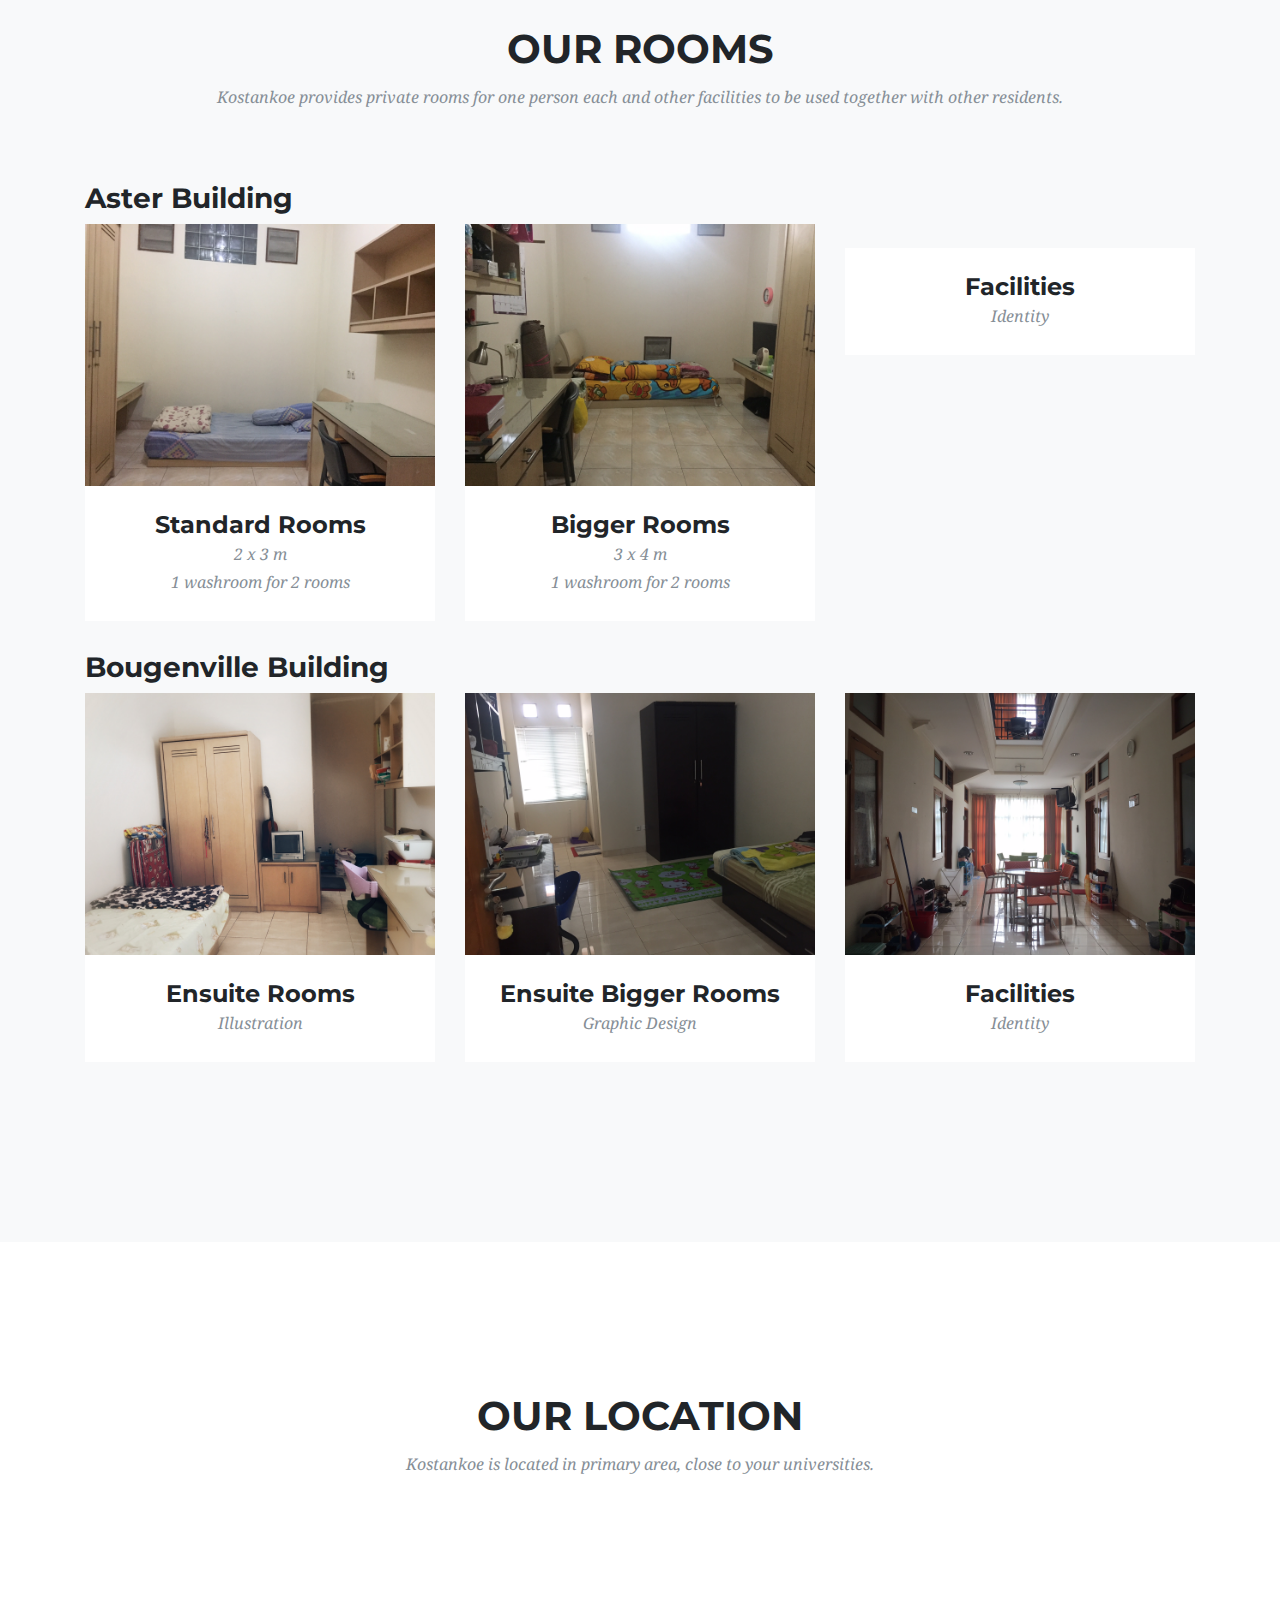
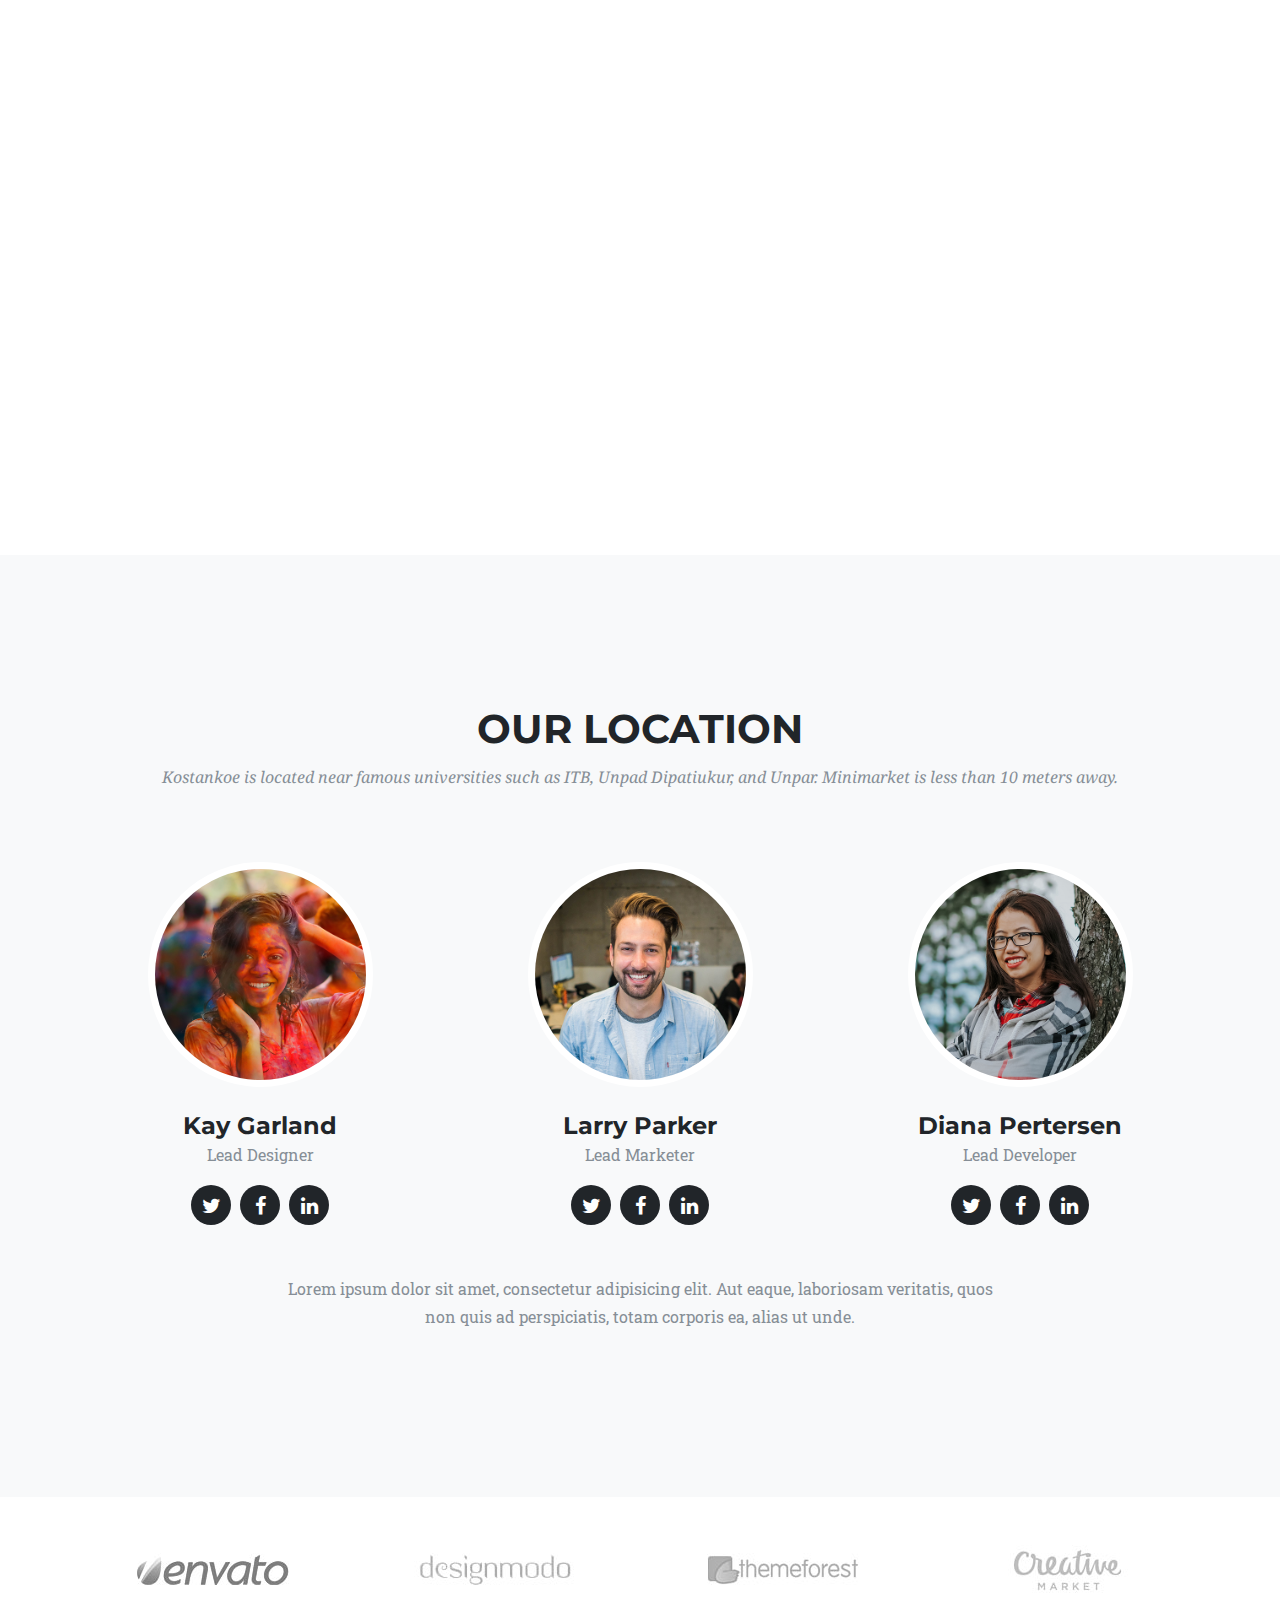
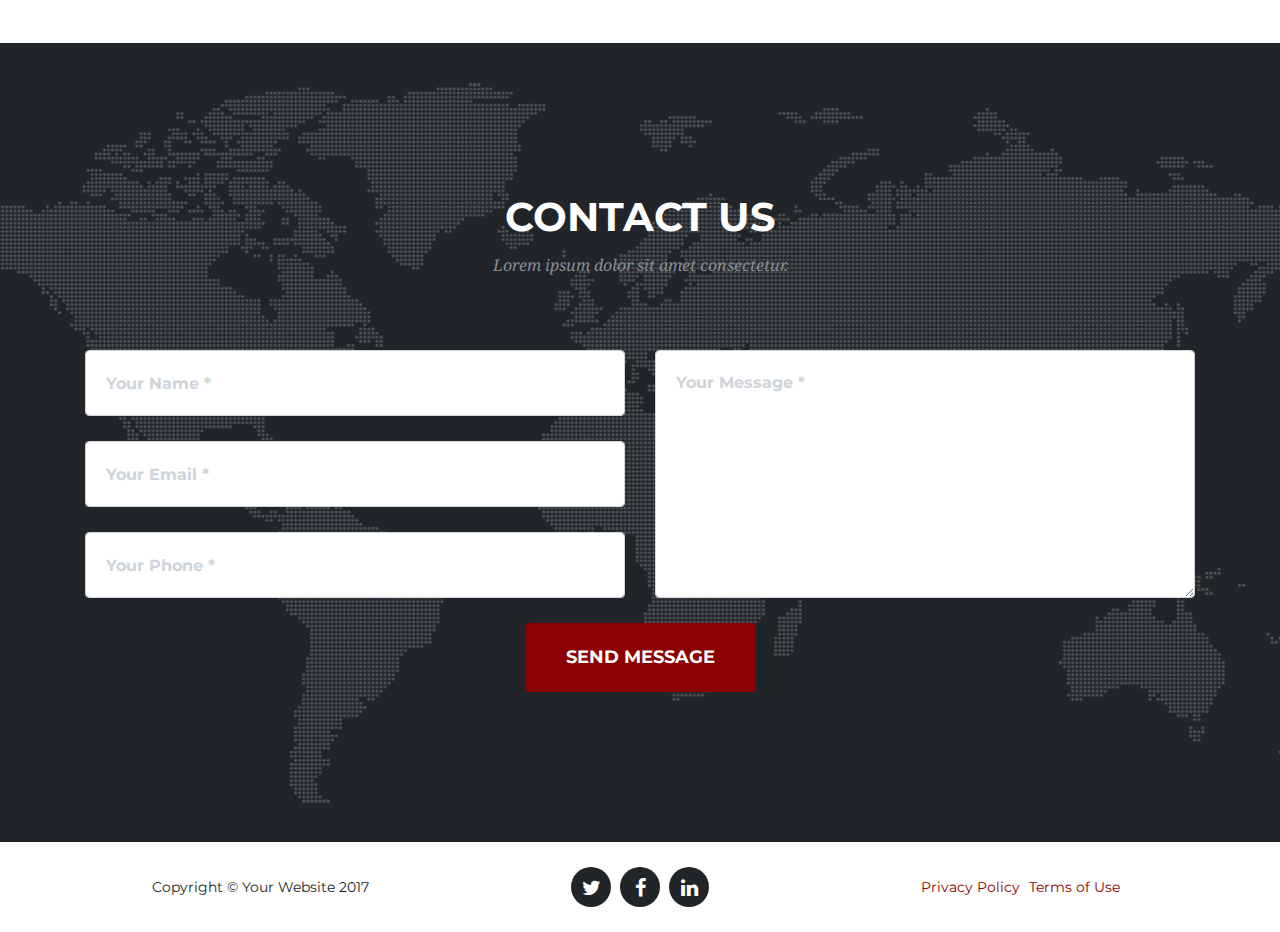
==== commit b1309085: "tambah foto" ====
--- a/kostankoeweb/index.html
+++ b/kostankoeweb/index.html
@@ -125,7 +125,7 @@
                                     <i class="fa fa-plus fa-3x"></i>
                                 </div>
                             </div>
-                            <img class="img-fluid" src="img/portfolio/01-thumbnail.jpg" alt="">
+                            <img class="img-fluid" src="img/portfolio/standard%20aster.JPG" alt="">
                         </a>
                         <div class="portfolio-caption">
                             <h4>Standard Rooms</h4>
@@ -139,7 +139,7 @@
                                     <i class="fa fa-plus fa-3x"></i>
                                 </div>
                             </div>
-                            <img class="img-fluid" src="img/portfolio/02-thumbnail.jpg" alt="">
+                            <img class="img-fluid" src="img/portfolio/bigger%20aster.JPG" alt="">
                         </a>
                         <div class="portfolio-caption">
                             <h4>Bigger Rooms</h4>
@@ -153,7 +153,7 @@
                                     <i class="fa fa-plus fa-3x"></i>
                                 </div>
                             </div>
-                            <img class="img-fluid" src="img/portfolio/03-thumbnail.jpg" alt="">
+                            <img class="img-fluid" src="img/portfolio/full%20aster%20facility.jpg" alt="">
                         </a>
                         <div class="portfolio-caption">
                             <h4>Facilities</h4>
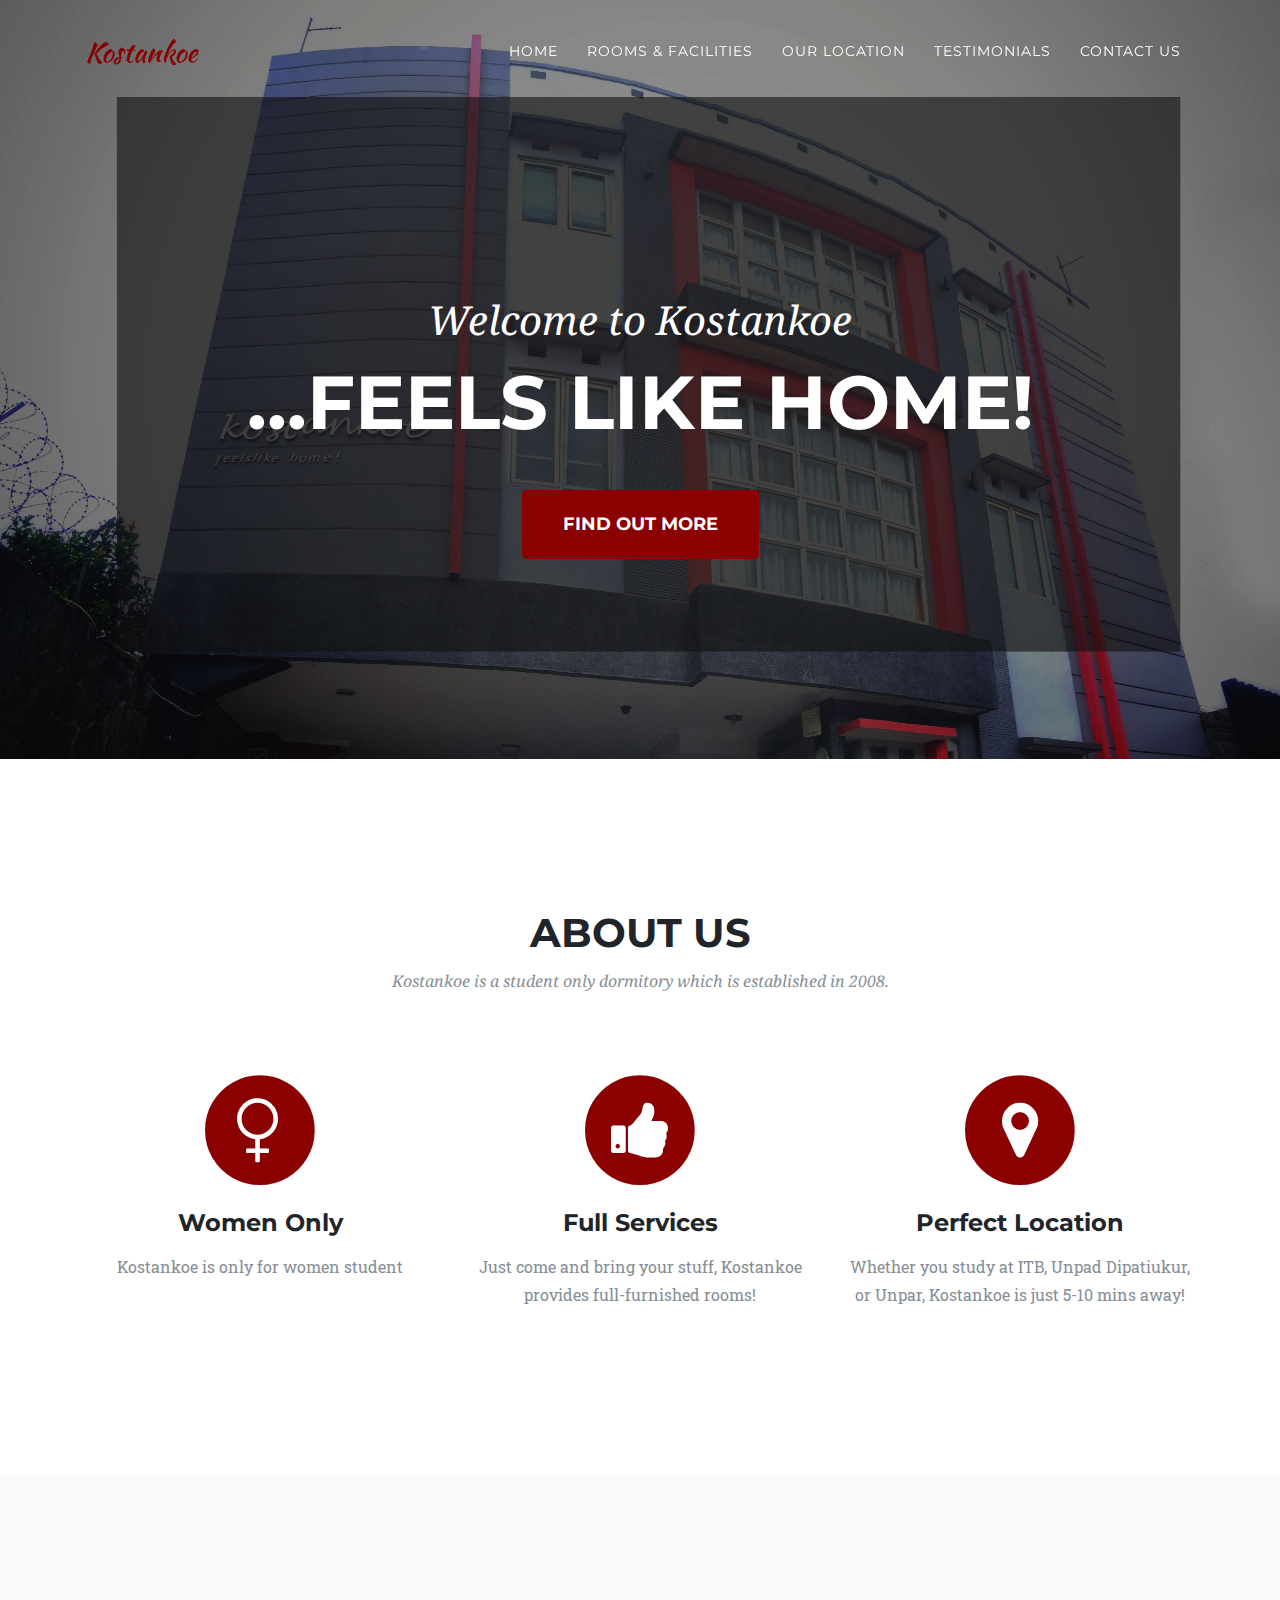
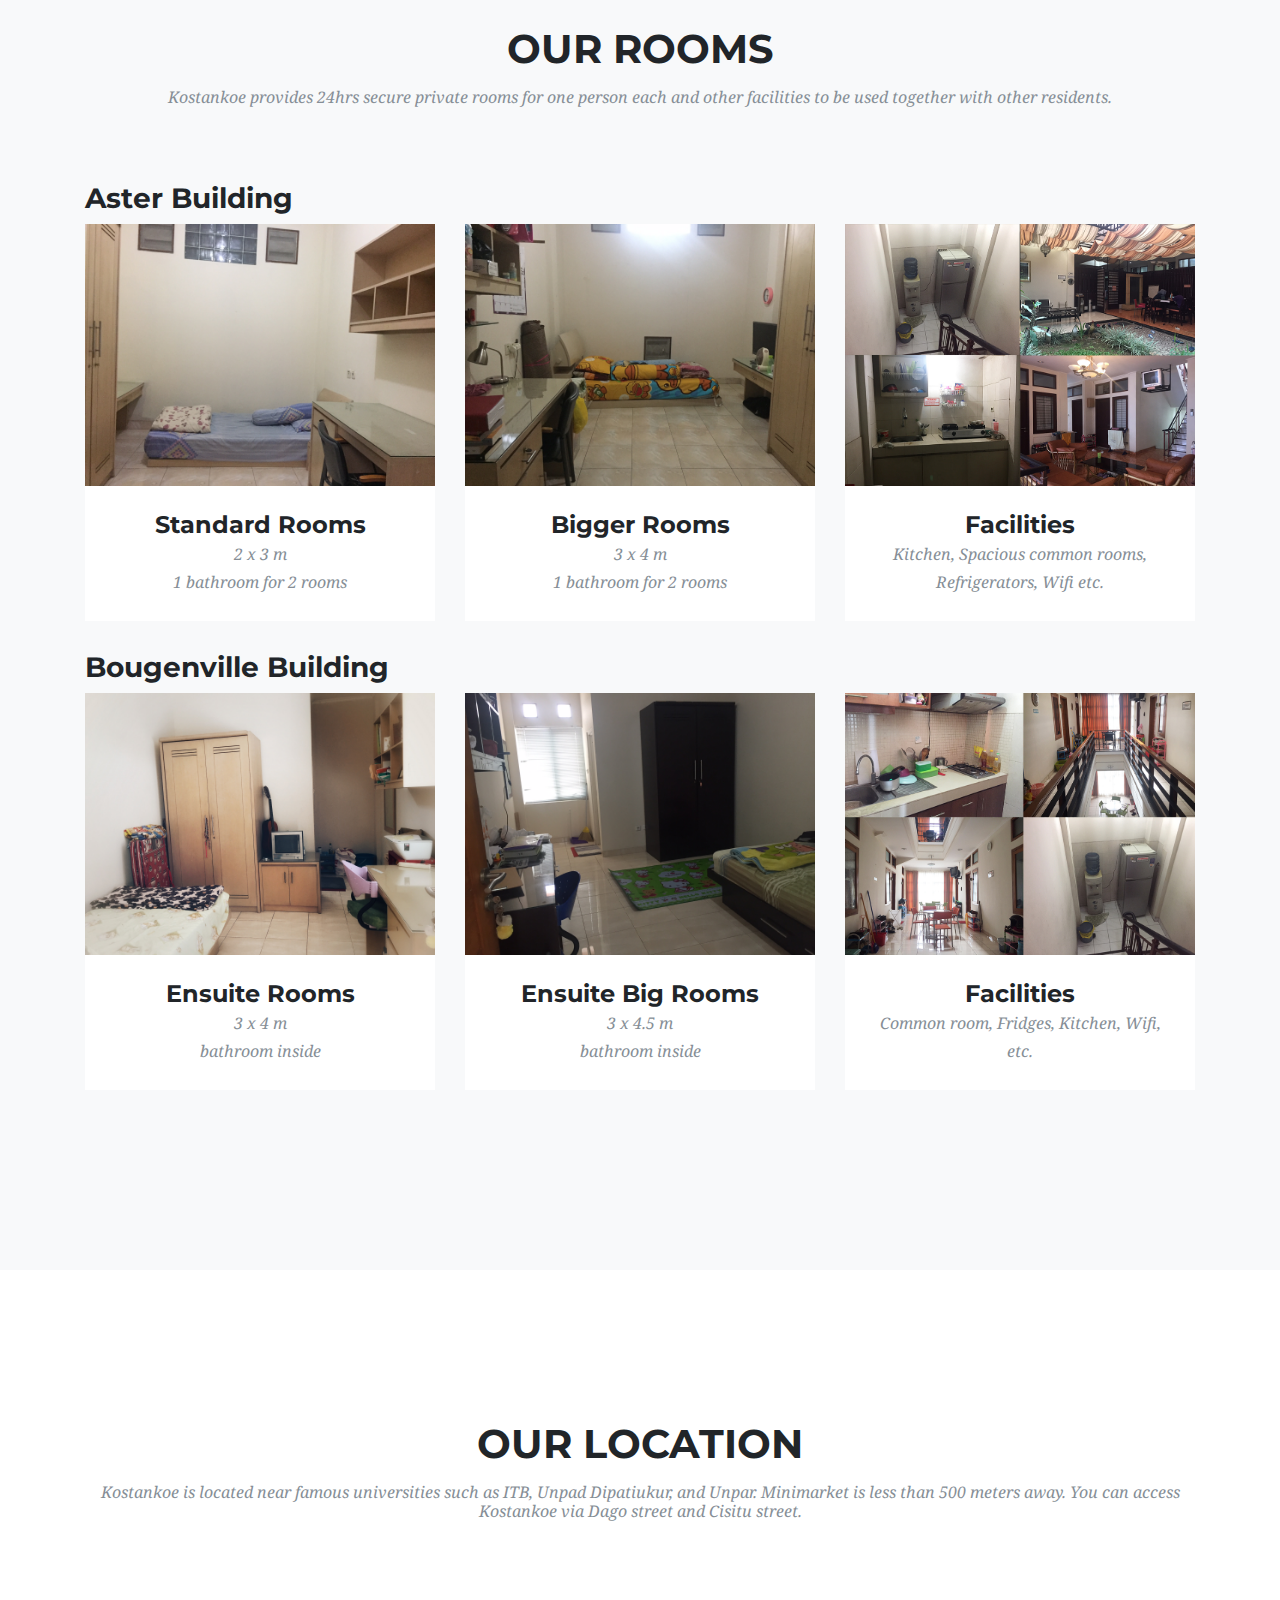
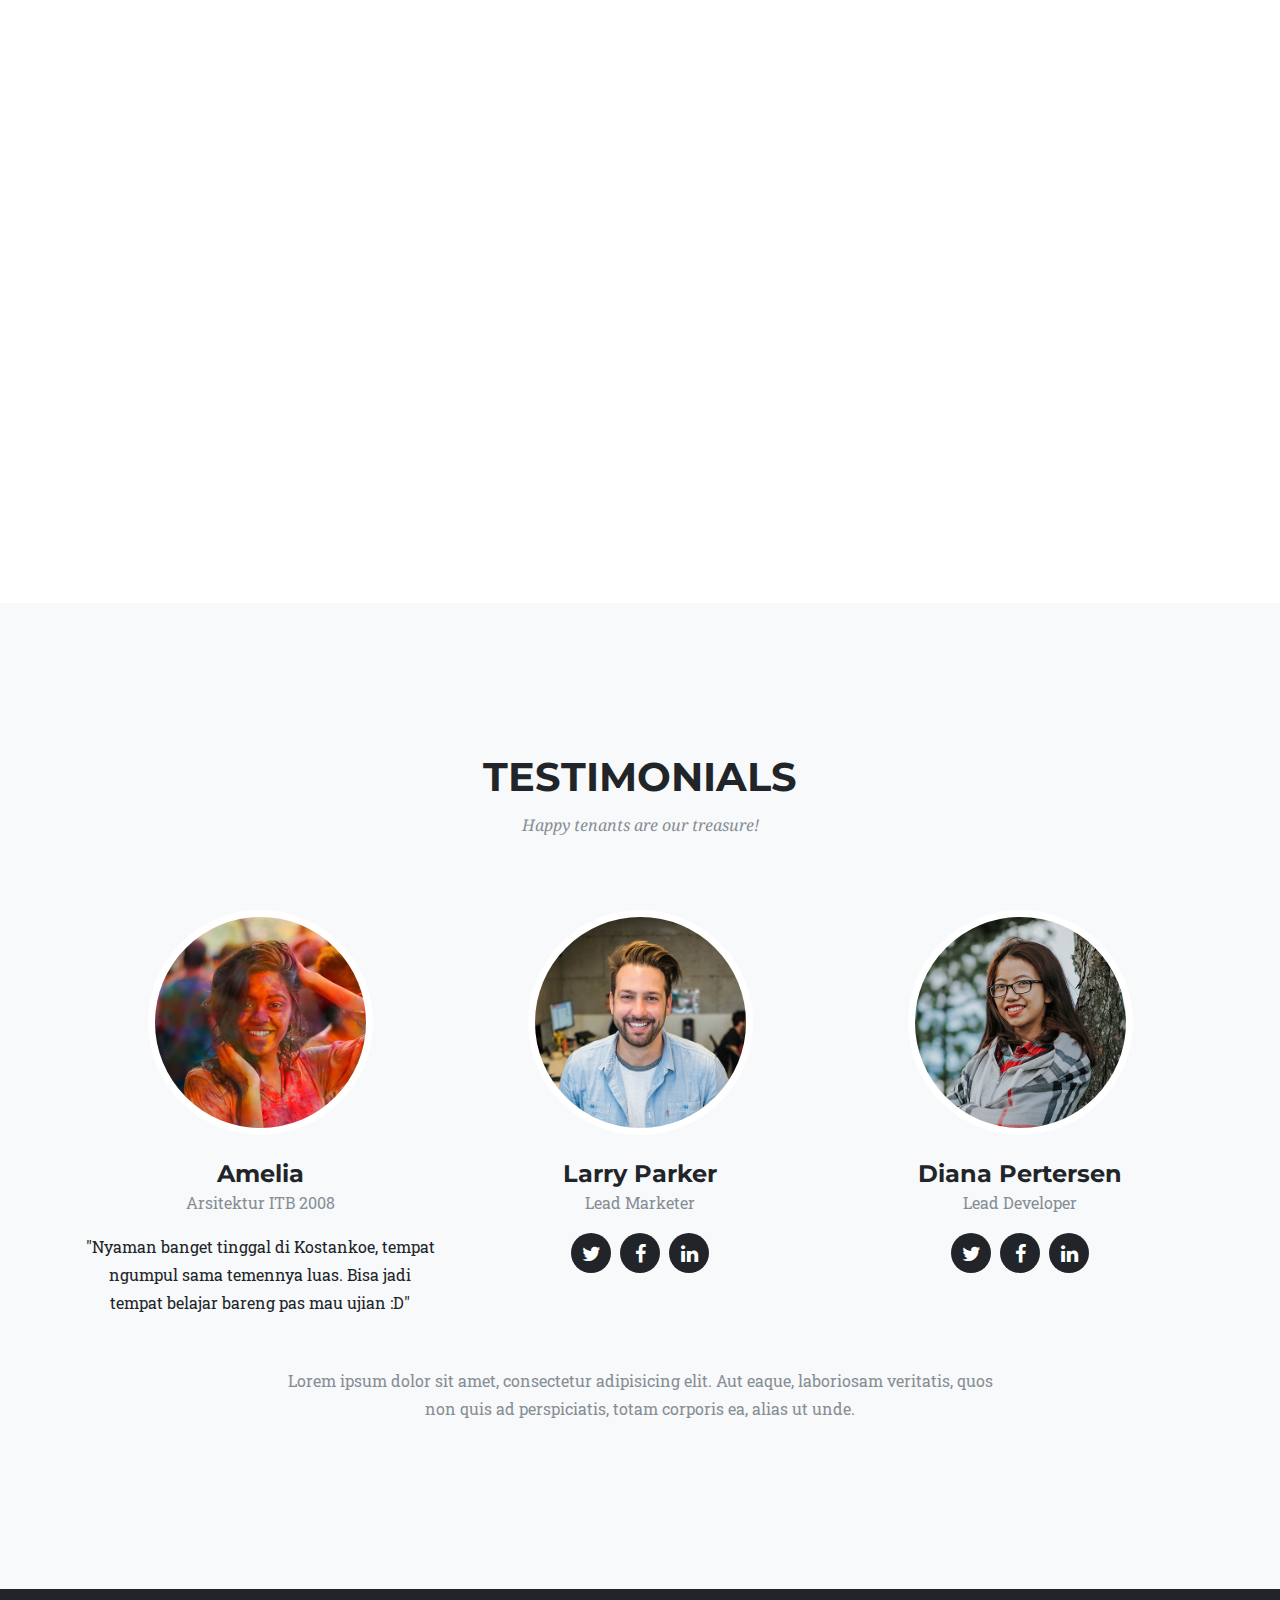
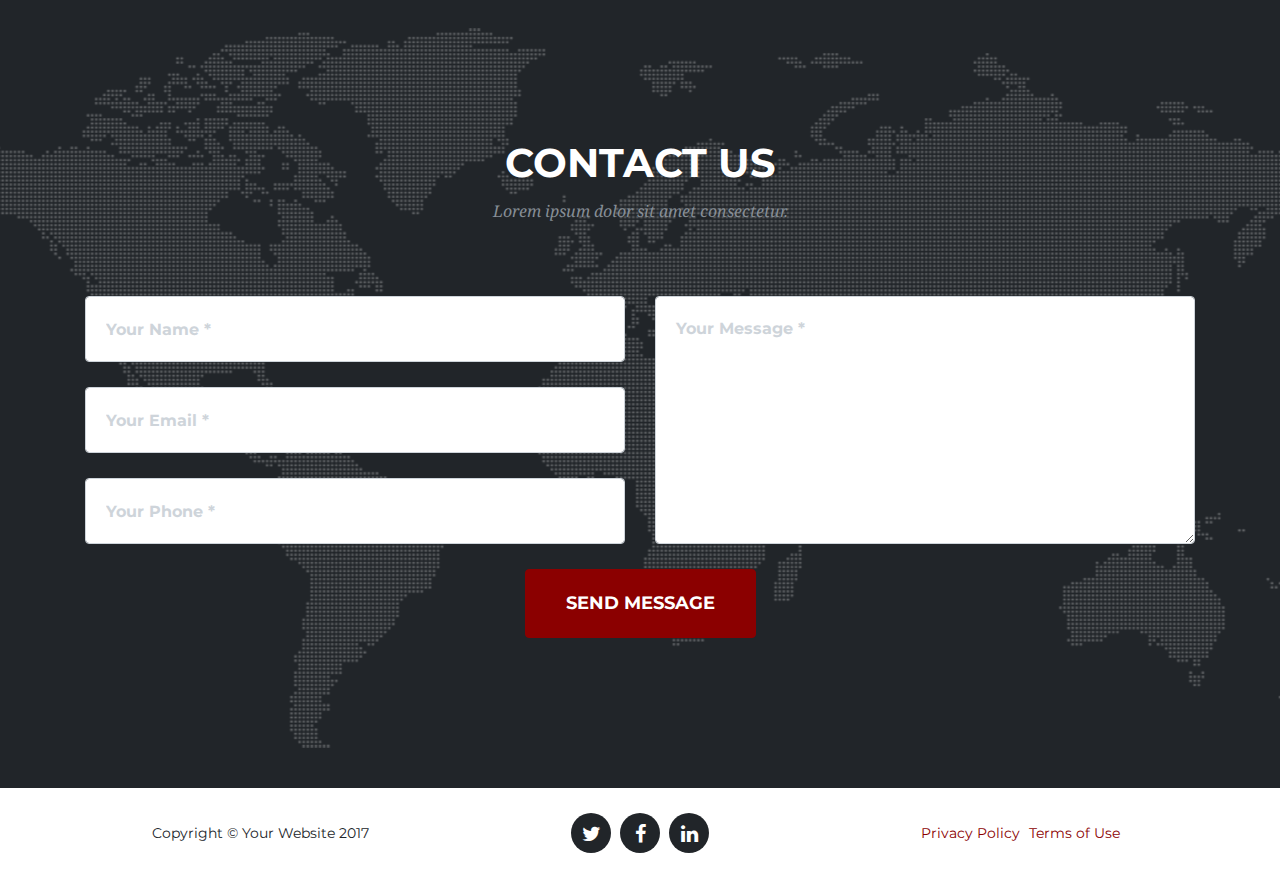
==== commit d26e19c5: "add gambar kamar lainnya" ====
--- a/kostankoeweb/index.html
+++ b/kostankoeweb/index.html
@@ -112,7 +112,7 @@
             <div class="row">
                 <div class="col-lg-12 text-center">
                     <h2 class="section-heading text-uppercase">Our Rooms</h2>
-                    <h3 class="section-subheading text-muted">Kostankoe provides private rooms for one person each and other facilities to be used together with other residents.</h3>
+                    <h3 class="section-subheading text-muted">Kostankoe provides 24hrs secure private rooms for one person each and other facilities to be used together with other residents.</h3>
                 </div>
             </div>
             <div>
@@ -129,7 +129,7 @@
                         </a>
                         <div class="portfolio-caption">
                             <h4>Standard Rooms</h4>
-                            <p class="text-muted">2 x 3 m <br/> 1 washroom for 2 rooms</p>
+                            <p class="text-muted">2 x 3 m <br/> 1 bathroom for 2 rooms</p>
                         </div>
                     </div>
                     <div class="col-md-4 col-sm-6 portfolio-item">
@@ -143,7 +143,7 @@
                         </a>
                         <div class="portfolio-caption">
                             <h4>Bigger Rooms</h4>
-                            <p class="text-muted">3 x 4 m <br/> 1 washroom for 2 rooms</p>
+                            <p class="text-muted">3 x 4 m <br/> 1 bathroom for 2 rooms</p>
                         </div>
                     </div>
                     <div class="col-md-4 col-sm-6 portfolio-item">
@@ -153,11 +153,11 @@
                                     <i class="fa fa-plus fa-3x"></i>
                                 </div>
                             </div>
-                            <img class="img-fluid" src="img/portfolio/full%20aster%20facility.jpg" alt="">
+                            <img class="img-fluid" src="img/portfolio/full%20aster%20facility" alt="">
                         </a>
                         <div class="portfolio-caption">
                             <h4>Facilities</h4>
-                            <p class="text-muted">Identity</p>
+                            <p class="text-muted">Kitchen, Spacious common rooms, Refrigerators, Wifi etc.</p>
                         </div>
                     </div>
                 </div>
@@ -165,7 +165,7 @@
                     <h3> Bougenville Building</h3>
                     <div class="row">
                         <div class="col-md-4 col-sm-6 portfolio-item">
-                            <a class="portfolio-link" data-toggle="modal" href="#portfolioModal1">
+                            <a class="portfolio-link" data-toggle="modal" href="#portfolioModal4">
                                 <div class="portfolio-hover">
                                     <div class="portfolio-hover-content">
                                         <i class="fa fa-plus fa-3x"></i>
@@ -175,11 +175,11 @@
                             </a>
                             <div class="portfolio-caption">
                                 <h4>Ensuite Rooms</h4>
-                                <p class="text-muted">Illustration</p>
+                                <p class="text-muted">3 x 4 m <br/> bathroom inside </p>
                             </div>
                         </div>
                         <div class="col-md-4 col-sm-6 portfolio-item">
-                            <a class="portfolio-link" data-toggle="modal" href="#portfolioModal2">
+                            <a class="portfolio-link" data-toggle="modal" href="#portfolioModal5">
                                 <div class="portfolio-hover">
                                     <div class="portfolio-hover-content">
                                         <i class="fa fa-plus fa-3x"></i>
@@ -188,22 +188,22 @@
                                 <img class="img-fluid" src="img/portfolio/IMG_8029.JPG" alt="">
                             </a>
                             <div class="portfolio-caption">
-                                <h4>Ensuite Bigger Rooms</h4>
-                                <p class="text-muted">Graphic Design</p>
+                                <h4>Ensuite Big Rooms</h4>
+                                <p class="text-muted">3 x 4.5 m <br/>bathroom inside</p>
                             </div>
                         </div>
                         <div class="col-md-4 col-sm-6 portfolio-item">
-                            <a class="portfolio-link" data-toggle="modal" href="#portfolioModal3">
+                            <a class="portfolio-link" data-toggle="modal" href="#portfolioModal6">
                                 <div class="portfolio-hover">
                                     <div class="portfolio-hover-content">
                                         <i class="fa fa-plus fa-3x"></i>
                                     </div>
                                 </div>
-                                <img class="img-fluid" src="img/portfolio/IMG_8026.JPG" alt="">
+                                <img class="img-fluid" src="img/portfolio/full%20bougenville" alt="">
                             </a>
                             <div class="portfolio-caption">
                                 <h4>Facilities</h4>
-                                <p class="text-muted">Identity</p>
+                                <p class="text-muted">Common room, Fridges, Kitchen, Wifi, etc.</p>
                             </div>
                         </div>
                     </div>
@@ -215,7 +215,7 @@
             <div class="row">
                 <div class="col-lg-12 text-center">
                     <h2 class="section-heading text-uppercase">Our Location</h2>
-                    <h3 class="section-subheading text-muted">Kostankoe is located in primary area, close to your universities.</h3>
+                    <h3 class="section-subheading text-muted">Kostankoe is located near famous universities such as ITB, Unpad Dipatiukur, and Unpar. Minimarket is less than 500 meters away. You can access Kostankoe via Dago street and Cisitu street.</h3>
                     <iframe src="https://www.google.com/maps/embed?pb=!1m18!1m12!1m3!1d3961.102989712816!2d107.61269953680795!3d-6.87826333365551!2m3!1f0!2f0!3f0!3m2!1i1024!2i768!4f13.1!3m3!1m2!1s0x0%3A0x0!2zNsKwNTInNDIuNiJTIDEwN8KwMzYnNTAuNCJF!5e0!3m2!1sen!2sid!4v1512966939866" width="600" height="450" frameborder="0" style="border:0" allowfullscreen></iframe>
                 </div>
             </div>
@@ -227,33 +227,18 @@
         <div class="container">
             <div class="row">
                 <div class="col-lg-12 text-center">
-                    <h2 class="section-heading text-uppercase">Our Location</h2>
-                    <h3 class="section-subheading text-muted">Kostankoe is located near famous universities such as ITB, Unpad Dipatiukur, and Unpar. Minimarket is less than 10 meters away.</h3>
+                    <h2 class="section-heading text-uppercase">Testimonials</h2>
+                    <h3 class="section-subheading text-muted">Happy tenants are our treasure!</h3>
                 </div>
             </div>
             <div class="row">
                 <div class="col-sm-4">
                     <div class="team-member">
                         <img class="mx-auto rounded-circle" src="img/team/1.jpg" alt="">
-                        <h4>Kay Garland</h4>
-                        <p class="text-muted">Lead Designer</p>
-                        <ul class="list-inline social-buttons">
-                            <li class="list-inline-item">
-                                <a href="#">
-                    <i class="fa fa-twitter"></i>
-                  </a>
-                            </li>
-                            <li class="list-inline-item">
-                                <a href="#">
-                    <i class="fa fa-facebook"></i>
-                  </a>
-                            </li>
-                            <li class="list-inline-item">
-                                <a href="#">
-                    <i class="fa fa-linkedin"></i>
-                  </a>
-                            </li>
-                        </ul>
+                        <h4>Amelia</h4>
+                        <p class="text-muted">Arsitektur ITB 2008</p>
+                        <p>"Nyaman banget tinggal di Kostankoe, tempat ngumpul sama temennya luas. Bisa jadi tempat belajar bareng pas mau ujian :D"</p>
+                        
                     </div>
                 </div>
                 <div class="col-sm-4">
@@ -313,34 +298,6 @@
         </div>
     </section>
 
-    <!-- Clients -->
-    <section class="py-5">
-        <div class="container">
-            <div class="row">
-                <div class="col-md-3 col-sm-6">
-                    <a href="#">
-              <img class="img-fluid d-block mx-auto" src="img/logos/envato.jpg" alt="">
-            </a>
-                </div>
-                <div class="col-md-3 col-sm-6">
-                    <a href="#">
-              <img class="img-fluid d-block mx-auto" src="img/logos/designmodo.jpg" alt="">
-            </a>
-                </div>
-                <div class="col-md-3 col-sm-6">
-                    <a href="#">
-              <img class="img-fluid d-block mx-auto" src="img/logos/themeforest.jpg" alt="">
-            </a>
-                </div>
-                <div class="col-md-3 col-sm-6">
-                    <a href="#">
-              <img class="img-fluid d-block mx-auto" src="img/logos/creative-market.jpg" alt="">
-            </a>
-                </div>
-            </div>
-        </div>
-    </section>
-
     <!-- Contact -->
     <section id="contact">
         <div class="container">
@@ -442,18 +399,22 @@
                         <div class="col-lg-8 mx-auto">
                             <div class="modal-body">
                                 <!-- Project Details Go Here -->
-                                <h2 class="text-uppercase">Project Name</h2>
-                                <p class="item-intro text-muted">Lorem ipsum dolor sit amet consectetur.</p>
-                                <img class="img-fluid d-block mx-auto" src="img/portfolio/01-full.jpg" alt="">
-                                <p>Use this area to describe your project. Lorem ipsum dolor sit amet, consectetur adipisicing elit. Est blanditiis dolorem culpa incidunt minus dignissimos deserunt repellat aperiam quasi sunt officia expedita beatae cupiditate, maiores repudiandae, nostrum, reiciendis facere nemo!</p>
-                                <ul class="list-inline">
-                                    <li>Date: January 2017</li>
-                                    <li>Client: Threads</li>
-                                    <li>Category: Illustration</li>
-                                </ul>
+                                <h2 class="text-uppercase">Standard Room</h2>
+                                <img class="img-fluid d-block mx-auto" src="img/portfolio/standard%20aster.JPG" alt="">
+                                <p>This warm room will remind you of home. We hope you enjoy staying in this room as much as we love to provide it for you. As the room will be passed on to the next tenant, you are required to keep the room condition the same throughout the year.
+                                    <br/ >In this room, you will have:
+                                    <li>1 Single bed with bedsheet and blanket</li>
+                                    <li>1 TV table</li>
+                                    <li>1 Cupboard for clothes</li>
+                                    <li>1 Study table</li>
+                                    <li>1 Hanging shelf</li>
+                                    <li>1 Mirror</li>
+                                    <li>1 Chair</li>
+                                    <li>1 Window with blindfold</li>
+                                </p>
                                 <button class="btn btn-primary" data-dismiss="modal" type="button">
                     <i class="fa fa-times"></i>
-                    Close Project</button>
+                    Close</button>
                             </div>
                         </div>
                     </div>
@@ -476,18 +437,22 @@
                         <div class="col-lg-8 mx-auto">
                             <div class="modal-body">
                                 <!-- Project Details Go Here -->
-                                <h2 class="text-uppercase">Project Name</h2>
-                                <p class="item-intro text-muted">Lorem ipsum dolor sit amet consectetur.</p>
-                                <img class="img-fluid d-block mx-auto" src="img/portfolio/02-full.jpg" alt="">
-                                <p>Use this area to describe your project. Lorem ipsum dolor sit amet, consectetur adipisicing elit. Est blanditiis dolorem culpa incidunt minus dignissimos deserunt repellat aperiam quasi sunt officia expedita beatae cupiditate, maiores repudiandae, nostrum, reiciendis facere nemo!</p>
-                                <ul class="list-inline">
-                                    <li>Date: January 2017</li>
-                                    <li>Client: Explore</li>
-                                    <li>Category: Graphic Design</li>
-                                </ul>
+                                <h2 class="text-uppercase">Bigger Room</h2>
+                                <img class="img-fluid d-block mx-auto" src="img/portfolio/bigger%20aster.JPG" alt="">
+                                <p>This warm room will remind you of home. We hope you enjoy staying in this room as much as we love to provide it for you. As the room will be passed on to the next tenant, you are required to keep the room condition the same throughout the year.
+                                    <br/ >In this room, you will have:
+                                    <li>1 Single bed with bedsheet and blanket</li>
+                                    <li>1 TV table</li>
+                                    <li>1 Cupboard for clothes</li>
+                                    <li>1 Study table</li>
+                                    <li>1 Hanging shelf</li>
+                                    <li>1 Mirror</li>
+                                    <li>1 Chair</li>
+                                    <li>1 Window with blindfold</li>
+                                </p>
                                 <button class="btn btn-primary" data-dismiss="modal" type="button">
                     <i class="fa fa-times"></i>
-                    Close Project</button>
+                    Close</button>
                             </div>
                         </div>
                     </div>
@@ -510,18 +475,21 @@
                         <div class="col-lg-8 mx-auto">
                             <div class="modal-body">
                                 <!-- Project Details Go Here -->
-                                <h2 class="text-uppercase">Project Name</h2>
-                                <p class="item-intro text-muted">Lorem ipsum dolor sit amet consectetur.</p>
-                                <img class="img-fluid d-block mx-auto" src="img/portfolio/03-full.jpg" alt="">
-                                <p>Use this area to describe your project. Lorem ipsum dolor sit amet, consectetur adipisicing elit. Est blanditiis dolorem culpa incidunt minus dignissimos deserunt repellat aperiam quasi sunt officia expedita beatae cupiditate, maiores repudiandae, nostrum, reiciendis facere nemo!</p>
-                                <ul class="list-inline">
-                                    <li>Date: January 2017</li>
-                                    <li>Client: Finish</li>
-                                    <li>Category: Identity</li>
-                                </ul>
+                                <h2 class="text-uppercase">Facilities</h2>
+                                <img class="img-fluid d-block mx-auto" src="img/portfolio/full%20aster%20facility" alt="">
+                                <p>All tenants are allowed to use these facilities together:
+                                <li>Common rooms on the ground floor you can use to study together with friends</li>
+                                <li>Common rooms on the upper floor you can use privately with other tenants and female friends only</li>
+                                <li>Kitchen (bring your own utensils!)</li>
+                                <li>Refrigerators</li>
+                                <li>WiFi with cable TV network</li>
+                                <li>Ricecookers with rice cooked everyday</li>
+                                <li>Water dispensers</li>
+                                <li>24 hrs security</li>
+                                </p>
                                 <button class="btn btn-primary" data-dismiss="modal" type="button">
                     <i class="fa fa-times"></i>
-                    Close Project</button>
+                    Close</button>
                             </div>
                         </div>
                     </div>
@@ -544,18 +512,23 @@
                         <div class="col-lg-8 mx-auto">
                             <div class="modal-body">
                                 <!-- Project Details Go Here -->
-                                <h2 class="text-uppercase">Project Name</h2>
-                                <p class="item-intro text-muted">Lorem ipsum dolor sit amet consectetur.</p>
-                                <img class="img-fluid d-block mx-auto" src="img/portfolio/04-full.jpg" alt="">
-                                <p>Use this area to describe your project. Lorem ipsum dolor sit amet, consectetur adipisicing elit. Est blanditiis dolorem culpa incidunt minus dignissimos deserunt repellat aperiam quasi sunt officia expedita beatae cupiditate, maiores repudiandae, nostrum, reiciendis facere nemo!</p>
-                                <ul class="list-inline">
-                                    <li>Date: January 2017</li>
-                                    <li>Client: Lines</li>
-                                    <li>Category: Branding</li>
-                                </ul>
+                                <h2 class="text-uppercase">Ensuite Room</h2>
+                                <img class="img-fluid d-block mx-auto" src="img/portfolio/FullSizeRender.jpg" alt="">
+                                <p>This spacious room is as cozy as yours at home. Missing home no more! As the room will be passed on to the next tenant, you are required to keep the room condition the same throughout the year.
+                                    <br/ >In this room, you will have:
+                                    <li>1 Single bed with bedsheet and blanket</li>
+                                    <li>1 Bathroom</li>
+                                    <li>1 TV table</li>
+                                    <li>1 Cupboard for clothes</li>
+                                    <li>1 Study table</li>
+                                    <li>1 Hanging shelf</li>
+                                    <li>1 Mirror</li>
+                                    <li>1 Chair</li>
+                                    <li>1 Nightstand table</li>
+                                    <li>1 Window with blindfold</li></p>
                                 <button class="btn btn-primary" data-dismiss="modal" type="button">
                     <i class="fa fa-times"></i>
-                    Close Project</button>
+                    Close</button>
                             </div>
                         </div>
                     </div>
@@ -580,16 +553,22 @@
                                 <!-- Project Details Go Here -->
                                 <h2 class="text-uppercase">Project Name</h2>
                                 <p class="item-intro text-muted">Lorem ipsum dolor sit amet consectetur.</p>
-                                <img class="img-fluid d-block mx-auto" src="img/portfolio/05-full.jpg" alt="">
-                                <p>Use this area to describe your project. Lorem ipsum dolor sit amet, consectetur adipisicing elit. Est blanditiis dolorem culpa incidunt minus dignissimos deserunt repellat aperiam quasi sunt officia expedita beatae cupiditate, maiores repudiandae, nostrum, reiciendis facere nemo!</p>
-                                <ul class="list-inline">
-                                    <li>Date: January 2017</li>
-                                    <li>Client: Southwest</li>
-                                    <li>Category: Website Design</li>
-                                </ul>
+                                <img class="img-fluid d-block mx-auto" src="img/portfolio/IMG_8029.JPG" alt="">
+                                <p>This spacious room is as cozy as yours at home. Missing home no more! As the room will be passed on to the next tenant, you are required to keep the room condition the same throughout the year.
+                                    <br/ >In this room, you will have:
+                                    <li>1 Single bed with bedsheet and blanket</li>
+                                    <li>1 Bathroom</li>
+                                    <li>1 TV table</li>
+                                    <li>1 Cupboard for clothes</li>
+                                    <li>1 Study table</li>
+                                    <li>1 Hanging shelf</li>
+                                    <li>1 Mirror</li>
+                                    <li>1 Chair</li>
+                                    <li>1 Nightstand table</li>
+                                    <li>1 Window with blindfold</li></p>
                                 <button class="btn btn-primary" data-dismiss="modal" type="button">
                     <i class="fa fa-times"></i>
-                    Close Project</button>
+                    Close</button>
                             </div>
                         </div>
                     </div>
@@ -612,18 +591,22 @@
                         <div class="col-lg-8 mx-auto">
                             <div class="modal-body">
                                 <!-- Project Details Go Here -->
-                                <h2 class="text-uppercase">Project Name</h2>
-                                <p class="item-intro text-muted">Lorem ipsum dolor sit amet consectetur.</p>
-                                <img class="img-fluid d-block mx-auto" src="img/portfolio/06-full.jpg" alt="">
-                                <p>Use this area to describe your project. Lorem ipsum dolor sit amet, consectetur adipisicing elit. Est blanditiis dolorem culpa incidunt minus dignissimos deserunt repellat aperiam quasi sunt officia expedita beatae cupiditate, maiores repudiandae, nostrum, reiciendis facere nemo!</p>
-                                <ul class="list-inline">
-                                    <li>Date: January 2017</li>
-                                    <li>Client: Window</li>
-                                    <li>Category: Photography</li>
-                                </ul>
+                                <h2 class="text-uppercase">Facilities</h2>
+                                <img class="img-fluid d-block mx-auto" src="img/portfolio/full%20bougenville" alt="">
+                                <p>All tenants are allowed to use these facilities together:
+                                <li>Common rooms on the ground floor you can use to study together with friends</li>
+                                <li>Common rooms on the upper floor you can use privately with other tenants and female friends only</li>
+                                <li>Kitchen (bring your own utensils!)</li>
+                                <li>Refrigerators</li>
+                                <li>WiFi with cable TV network</li>
+                                <li>Ricecookers with rice cooked everyday</li>
+                                <li>Water dispensers</li>
+                                <li>24 hrs security</li>
+                                <li>Hairdryers</li>
+                                </p>
                                 <button class="btn btn-primary" data-dismiss="modal" type="button">
                     <i class="fa fa-times"></i>
-                    Close Project</button>
+                    Close</button>
                             </div>
                         </div>
                     </div>
--- a/kostankoeweb/css/agency.min.css
+++ b/kostankoeweb/css/agency.min.css
@@ -208,8 +208,8 @@
 }
 
 header.masthead .intro-text .intro-heading {
-    font-size: 50px;
-    font-weight: 700;
+    font-size: 30px;
+    font-weight: 500;
     line-height: 50px;
     margin-bottom: 25px;
     font-family: Montserrat, 'Helvetica Neue', Helvetica, Arial, sans-serif
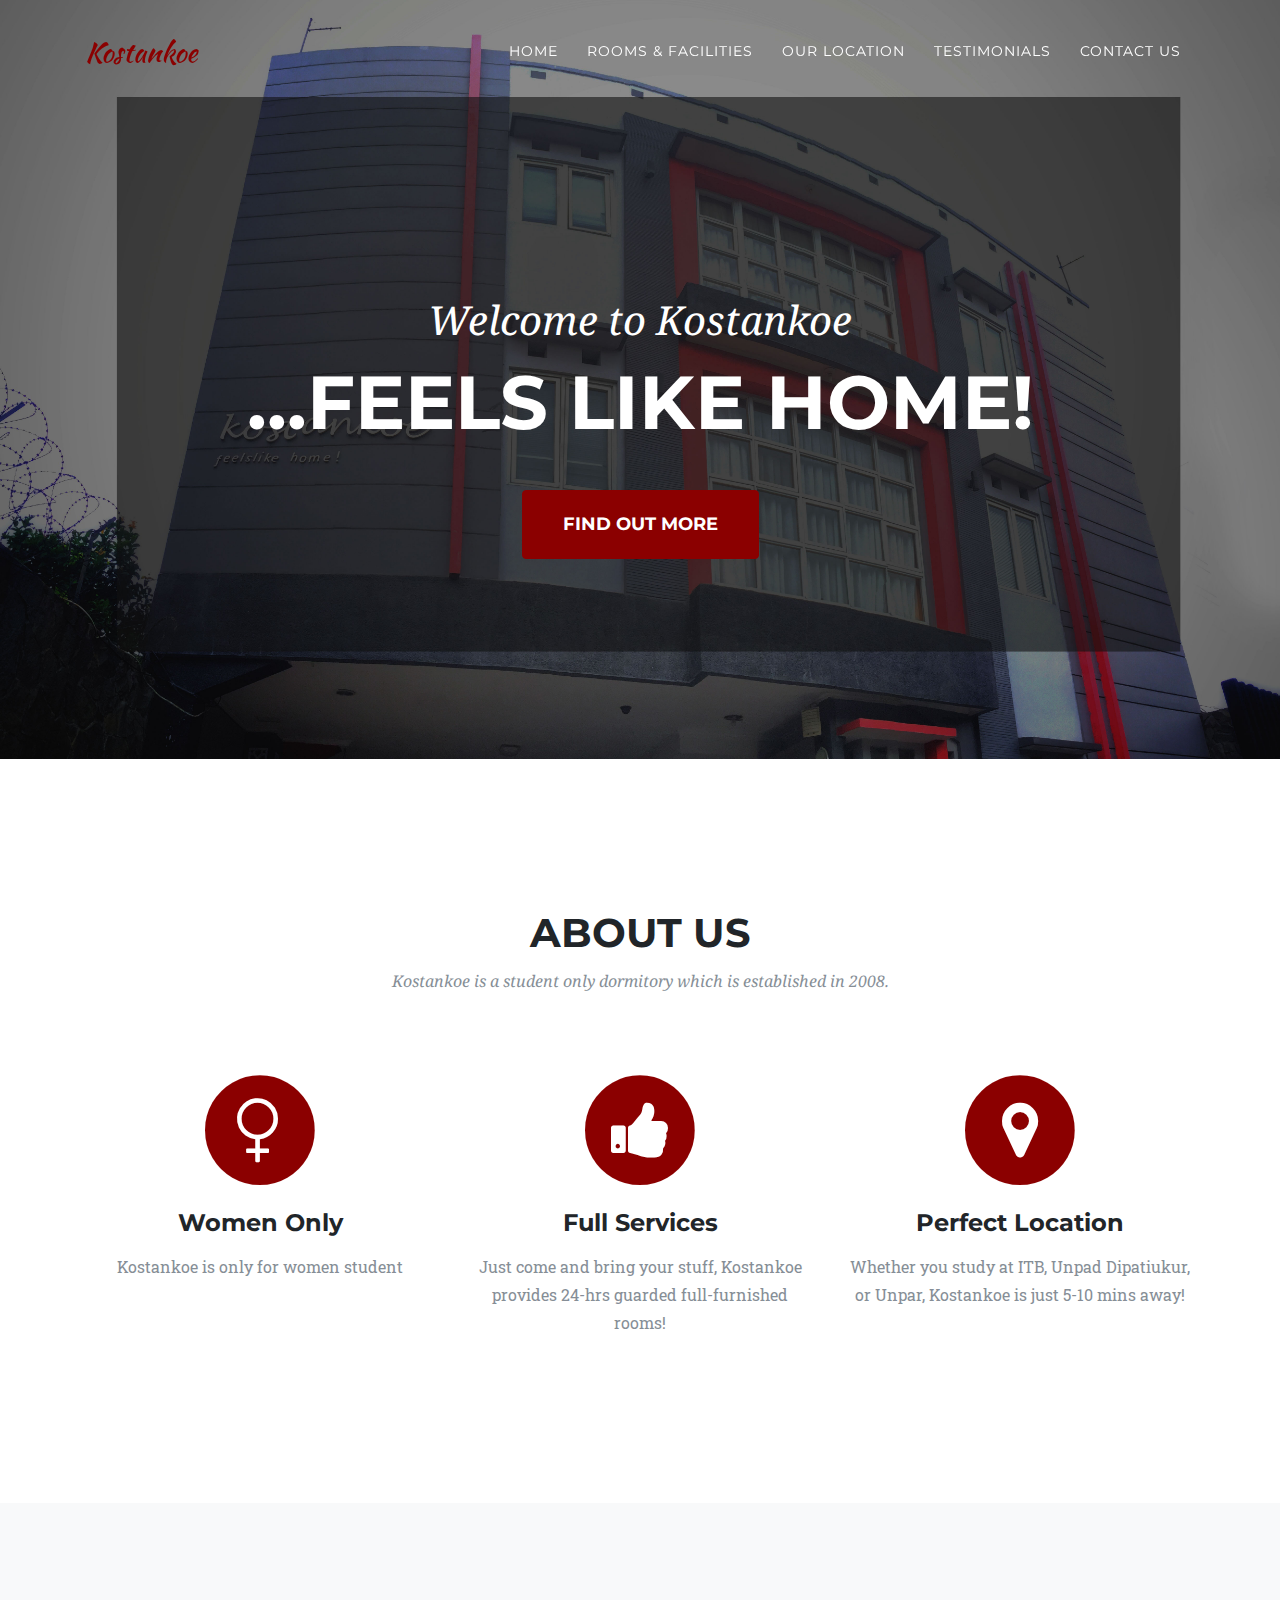
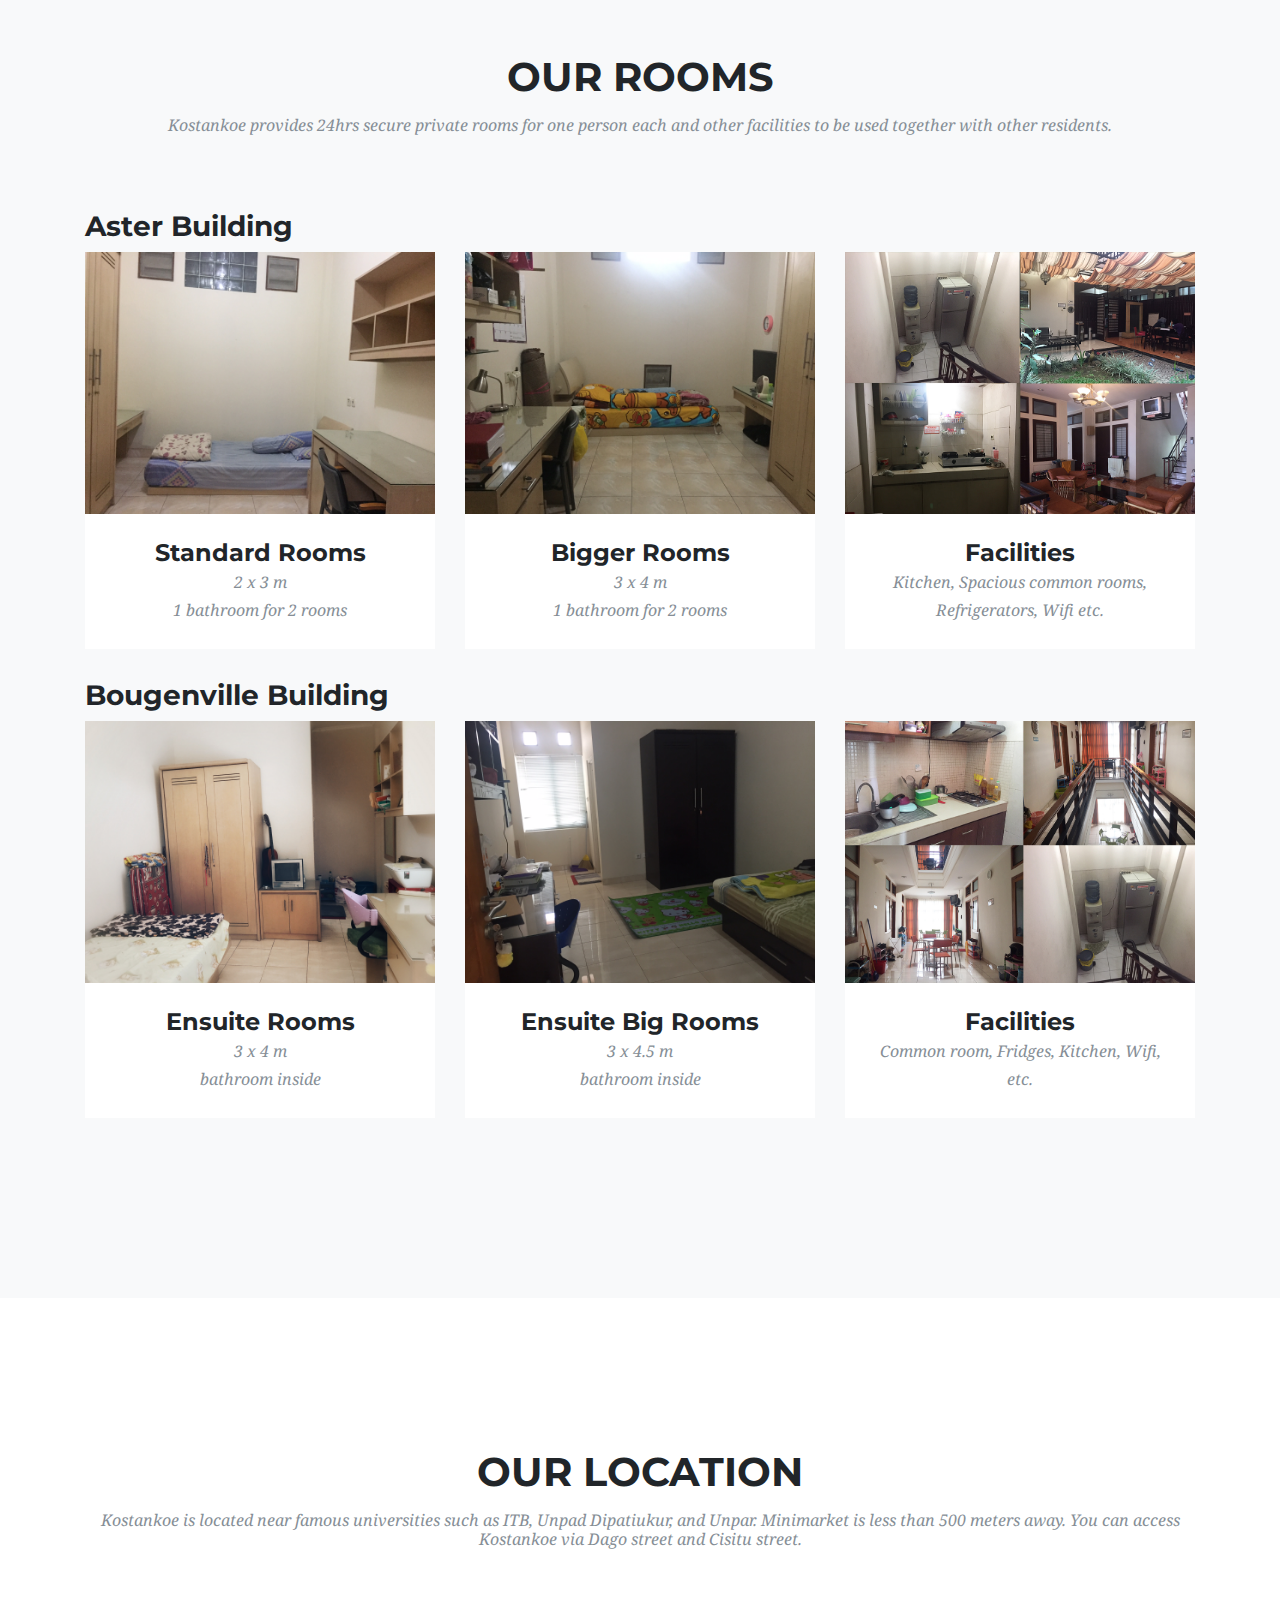
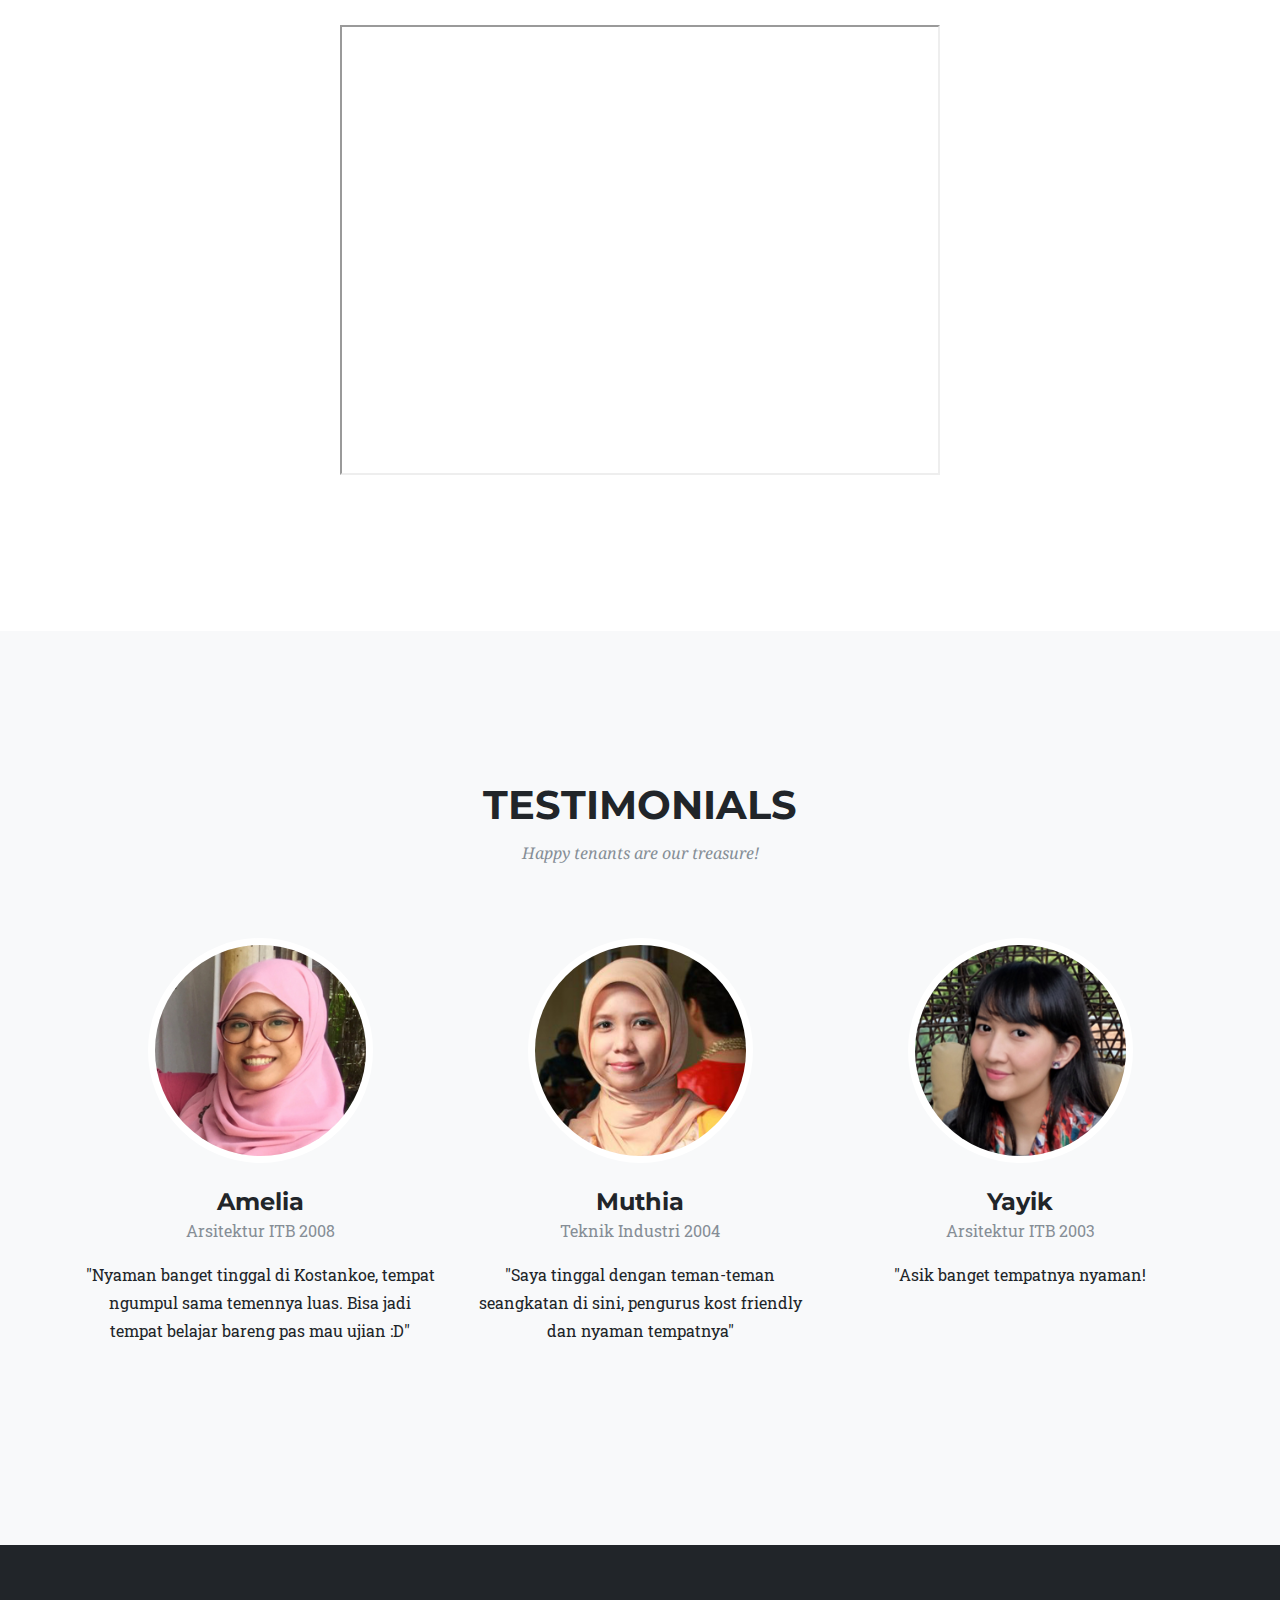
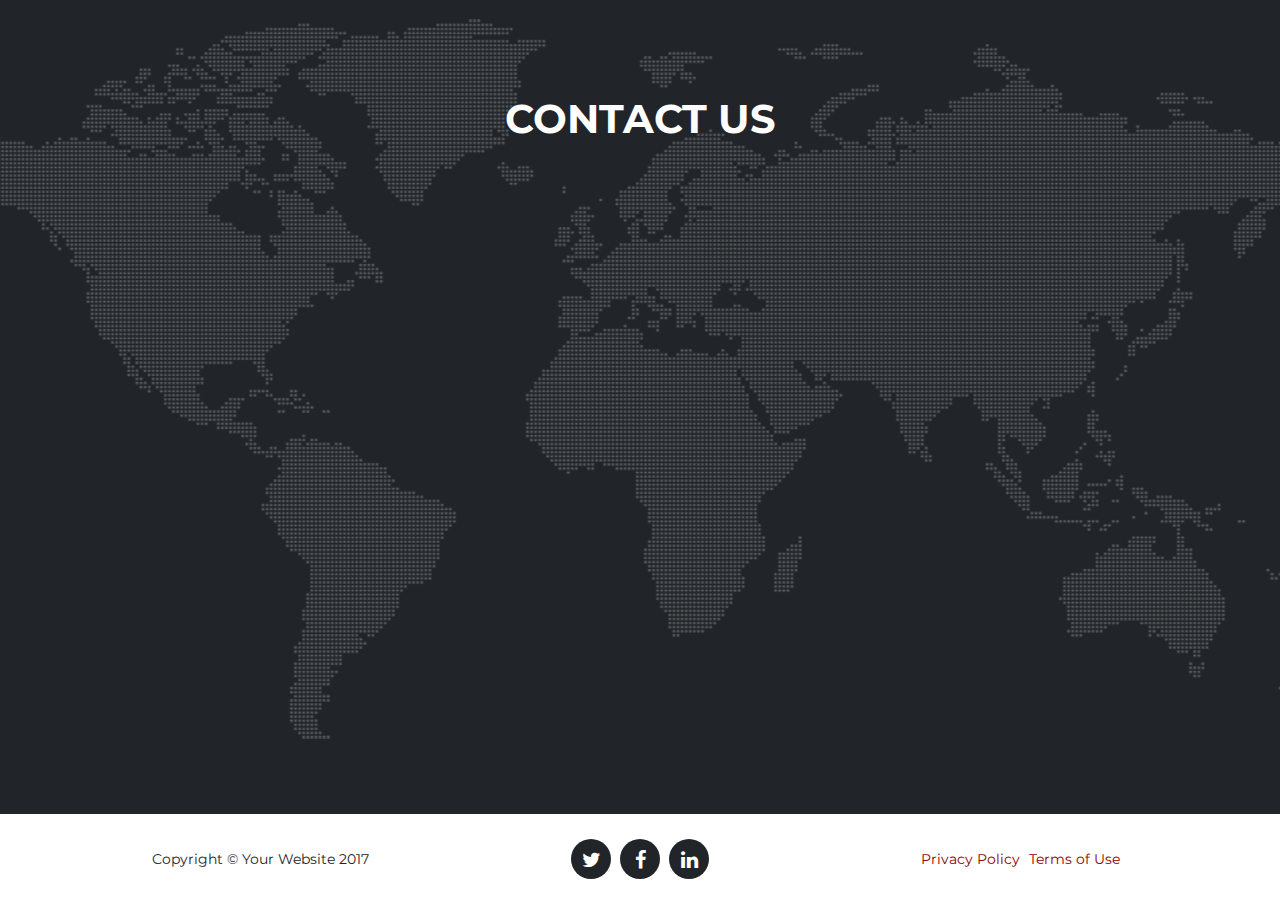
==== commit bc2ff191: "finishing" ====
--- a/kostankoeweb/index.html
+++ b/kostankoeweb/index.html
@@ -68,7 +68,7 @@
         </div>
     </header>
 
-    <!-- Services -->
+    <!-- About Us -->
     <section id="services">
         <div class="container">
             <div class="row">
@@ -92,7 +92,7 @@
               <i class="fa fa-thumbs-up fa-stack-1x fa-inverse"></i>
             </span>
                     <h4 class="service-heading">Full Services</h4>
-                    <p class="text-muted">Just come and bring your stuff, Kostankoe provides full-furnished rooms!</p>
+                    <p class="text-muted">Just come and bring your stuff, Kostankoe provides 24-hrs guarded full-furnished rooms!</p>
                 </div>
                 <div class="col-md-4">
                     <span class="fa-stack fa-4x">
@@ -106,7 +106,7 @@
         </div>
     </section>
 
-    <!-- Portfolio Grid -->
+    <!-- Our Rooms -->
     <section class="bg-light" id="portfolio">
         <div class="container">
             <div class="row">
@@ -209,20 +209,20 @@
                     </div>
     </section>
 
-    <!-- About -->
+    <!-- Our Location -->
     <section id="about">
         <div class="container">
             <div class="row">
                 <div class="col-lg-12 text-center">
                     <h2 class="section-heading text-uppercase">Our Location</h2>
                     <h3 class="section-subheading text-muted">Kostankoe is located near famous universities such as ITB, Unpad Dipatiukur, and Unpar. Minimarket is less than 500 meters away. You can access Kostankoe via Dago street and Cisitu street.</h3>
-                    <iframe src="https://www.google.com/maps/embed?pb=!1m18!1m12!1m3!1d3961.102989712816!2d107.61269953680795!3d-6.87826333365551!2m3!1f0!2f0!3f0!3m2!1i1024!2i768!4f13.1!3m3!1m2!1s0x0%3A0x0!2zNsKwNTInNDIuNiJTIDEwN8KwMzYnNTAuNCJF!5e0!3m2!1sen!2sid!4v1512966939866" width="600" height="450" frameborder="0" style="border:0" allowfullscreen></iframe>
+                    <iframe src="https://www.google.com/maps/embed?pb=!1m18!1m12!1m3!1d3961.102989712816!2d107.61269953680795!3d-6.87826333365551!2m3!1f0!2f0!3f0!3m2!1i1024!2i768!4f13.1!3m3!1m2!1s0x0%3A0x0!2zNsKwNTInNDIuNiJTIDEwN8KwMzYnNTAuNCJF!5e0!3m2!1sen!2sid!4v1512966939866" width="600" height="450" allowfullscreen></iframe>
                 </div>
             </div>
         </div>
     </section>
 
-    <!-- Team -->
+    <!-- Testimonials -->
     <section class="bg-light" id="team">
         <div class="container">
             <div class="row">
@@ -234,7 +234,7 @@
             <div class="row">
                 <div class="col-sm-4">
                     <div class="team-member">
-                        <img class="mx-auto rounded-circle" src="img/team/1.jpg" alt="">
+                        <img class="mx-auto rounded-circle" src="img/team/1kost.jpg" alt="">
                         <h4>Amelia</h4>
                         <p class="text-muted">Arsitektur ITB 2008</p>
                         <p>"Nyaman banget tinggal di Kostankoe, tempat ngumpul sama temennya luas. Bisa jadi tempat belajar bareng pas mau ujian :D"</p>
@@ -243,57 +243,23 @@
                 </div>
                 <div class="col-sm-4">
                     <div class="team-member">
-                        <img class="mx-auto rounded-circle" src="img/team/2.jpg" alt="">
-                        <h4>Larry Parker</h4>
-                        <p class="text-muted">Lead Marketer</p>
-                        <ul class="list-inline social-buttons">
-                            <li class="list-inline-item">
-                                <a href="#">
-                    <i class="fa fa-twitter"></i>
-                  </a>
-                            </li>
-                            <li class="list-inline-item">
-                                <a href="#">
-                    <i class="fa fa-facebook"></i>
-                  </a>
-                            </li>
-                            <li class="list-inline-item">
-                                <a href="#">
-                    <i class="fa fa-linkedin"></i>
-                  </a>
-                            </li>
-                        </ul>
+                        <img class="mx-auto rounded-circle" src="img/team/2kost.jpg" alt="">
+                        <h4>Muthia</h4>
+                        <p class="text-muted">Teknik Industri 2004</p>
+                        <p>"Saya tinggal dengan teman-teman seangkatan di sini, pengurus kost friendly dan nyaman tempatnya"</p>
+                        
                     </div>
                 </div>
                 <div class="col-sm-4">
                     <div class="team-member">
-                        <img class="mx-auto rounded-circle" src="img/team/3.jpg" alt="">
-                        <h4>Diana Pertersen</h4>
-                        <p class="text-muted">Lead Developer</p>
-                        <ul class="list-inline social-buttons">
-                            <li class="list-inline-item">
-                                <a href="#">
-                    <i class="fa fa-twitter"></i>
-                  </a>
-                            </li>
-                            <li class="list-inline-item">
-                                <a href="#">
-                    <i class="fa fa-facebook"></i>
-                  </a>
-                            </li>
-                            <li class="list-inline-item">
-                                <a href="#">
-                    <i class="fa fa-linkedin"></i>
-                  </a>
-                            </li>
-                        </ul>
-                    </div>
-                </div>
-            </div>
-            <div class="row">
-                <div class="col-lg-8 mx-auto text-center">
-                    <p class="large text-muted">Lorem ipsum dolor sit amet, consectetur adipisicing elit. Aut eaque, laboriosam veritatis, quos non quis ad perspiciatis, totam corporis ea, alias ut unde.</p>
-                </div>
+                        <img class="mx-auto rounded-circle" src="img/team/3kost.jpg" alt="">
+                        <h4>Yayik</h4>
+                        <p class="text-muted">Arsitektur ITB 2003</p>
+                       <p>"Asik banget tempatnya nyaman!</p>
+                    </div>
+                </div>
+            </div>
+            
             </div>
         </div>
     </section>
@@ -304,42 +270,10 @@
             <div class="row">
                 <div class="col-lg-12 text-center">
                     <h2 class="section-heading text-uppercase">Contact Us</h2>
-                    <h3 class="section-subheading text-muted">Lorem ipsum dolor sit amet consectetur.</h3>
-                </div>
-            </div>
-            <div class="row">
-                <div class="col-lg-12">
-                    <form id="contactForm" name="sentMessage" novalidate>
-                        <div class="row">
-                            <div class="col-md-6">
-                                <div class="form-group">
-                                    <input class="form-control" id="name" type="text" placeholder="Your Name *" required data-validation-required-message="Please enter your name.">
-                                    <p class="help-block text-danger"></p>
-                                </div>
-                                <div class="form-group">
-                                    <input class="form-control" id="email" type="email" placeholder="Your Email *" required data-validation-required-message="Please enter your email address.">
-                                    <p class="help-block text-danger"></p>
-                                </div>
-                                <div class="form-group">
-                                    <input class="form-control" id="phone" type="tel" placeholder="Your Phone *" required data-validation-required-message="Please enter your phone number.">
-                                    <p class="help-block text-danger"></p>
-                                </div>
-                            </div>
-                            <div class="col-md-6">
-                                <div class="form-group">
-                                    <textarea class="form-control" id="message" placeholder="Your Message *" required data-validation-required-message="Please enter a message."></textarea>
-                                    <p class="help-block text-danger"></p>
-                                </div>
-                            </div>
-                            <div class="clearfix"></div>
-                            <div class="col-lg-12 text-center">
-                                <div id="success"></div>
-                                <button id="sendMessageButton" class="btn btn-primary btn-xl text-uppercase" type="submit">Send Message</button>
-                            </div>
-                        </div>
-                    </form>
-                </div>
-            </div>
+                    <iframe src="https://docs.google.com/forms/d/e/1FAIpQLScbScaQycr_2UCopJ_jHqT9CKEm_kCWfHd4mkexN6Qwk_A7MQ/viewform?embedded=true" width="760" height="500" frameborder="0" marginheight="0" marginwidth="0">Loading...</iframe>
+                </div>
+            </div>
+            
         </div>
     </section>
 
--- a/kostankoeweb/css/agency.min.css
+++ b/kostankoeweb/css/agency.min.css
@@ -150,6 +150,7 @@
 #mainNav .navbar-nav .nav-item .nav-link:hover {
     color: darkred
 }
+
 
 @media (min-width:992px) {
     #mainNav {
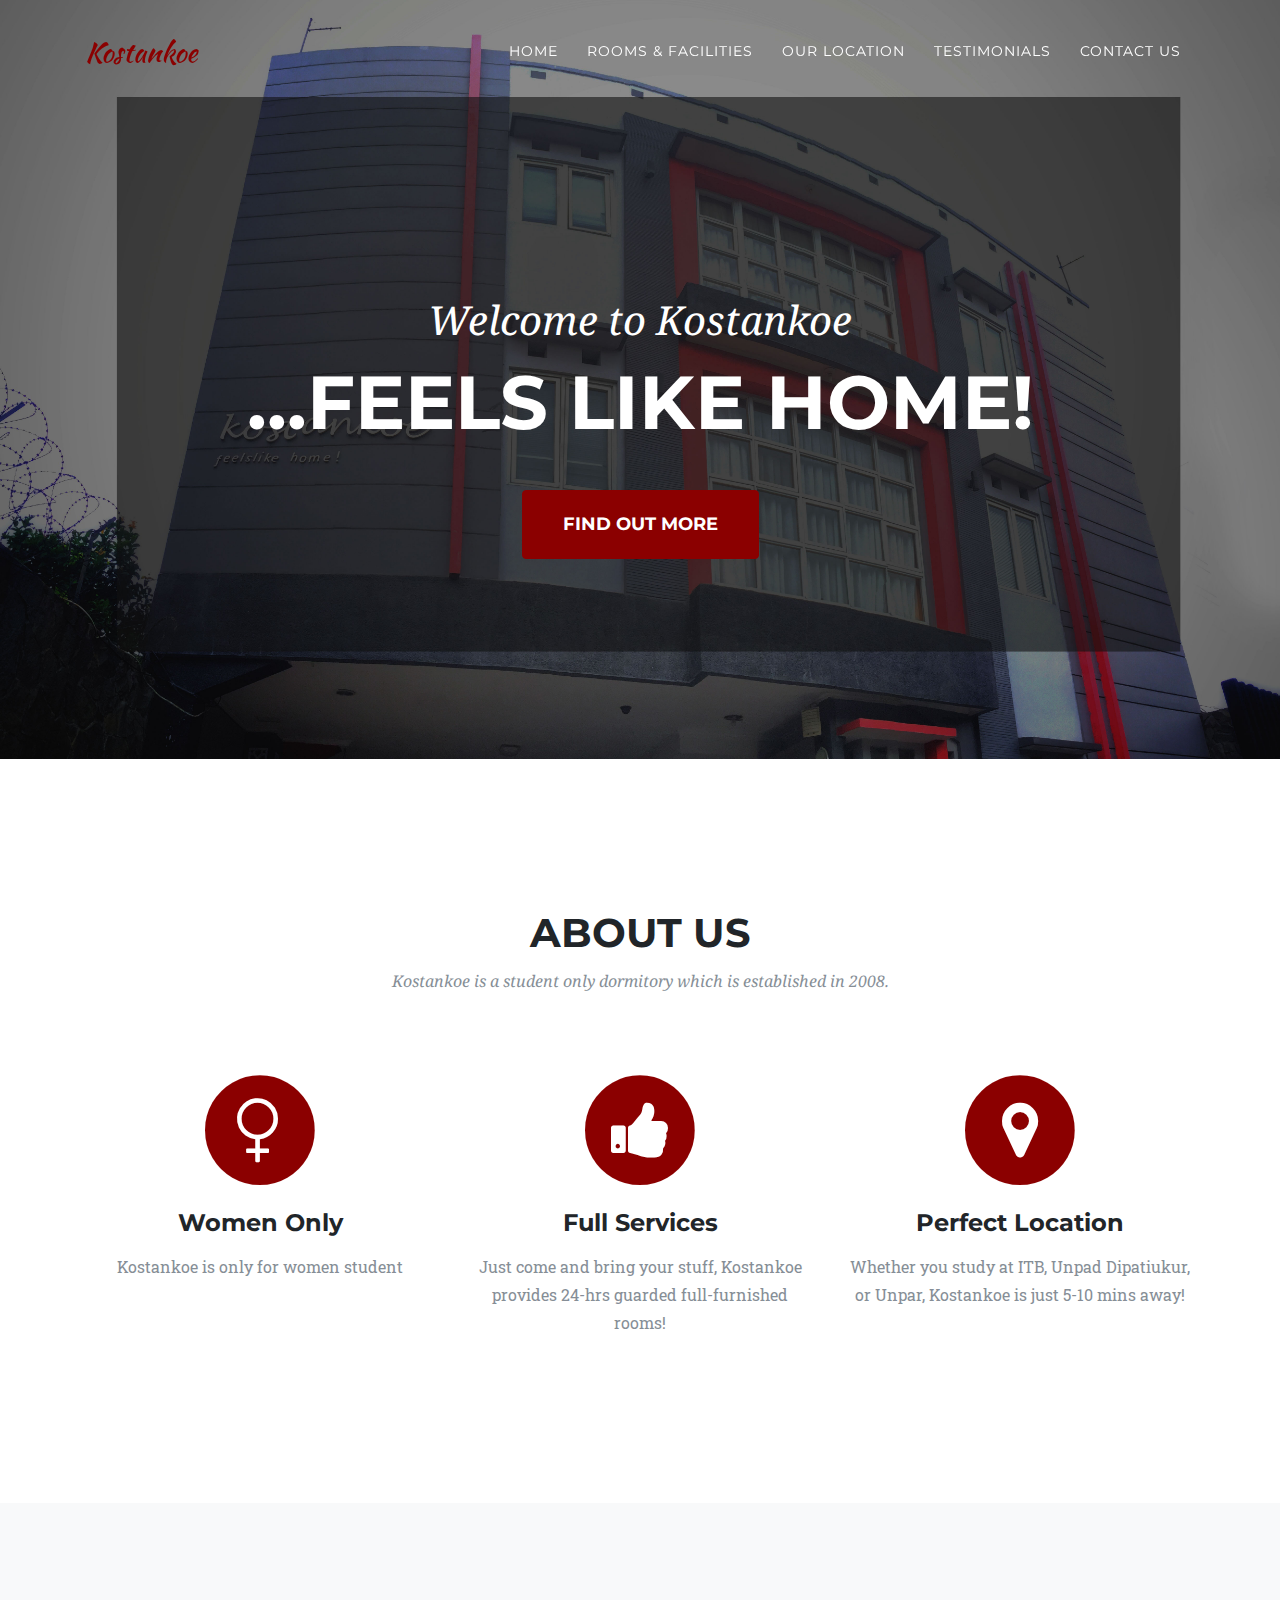
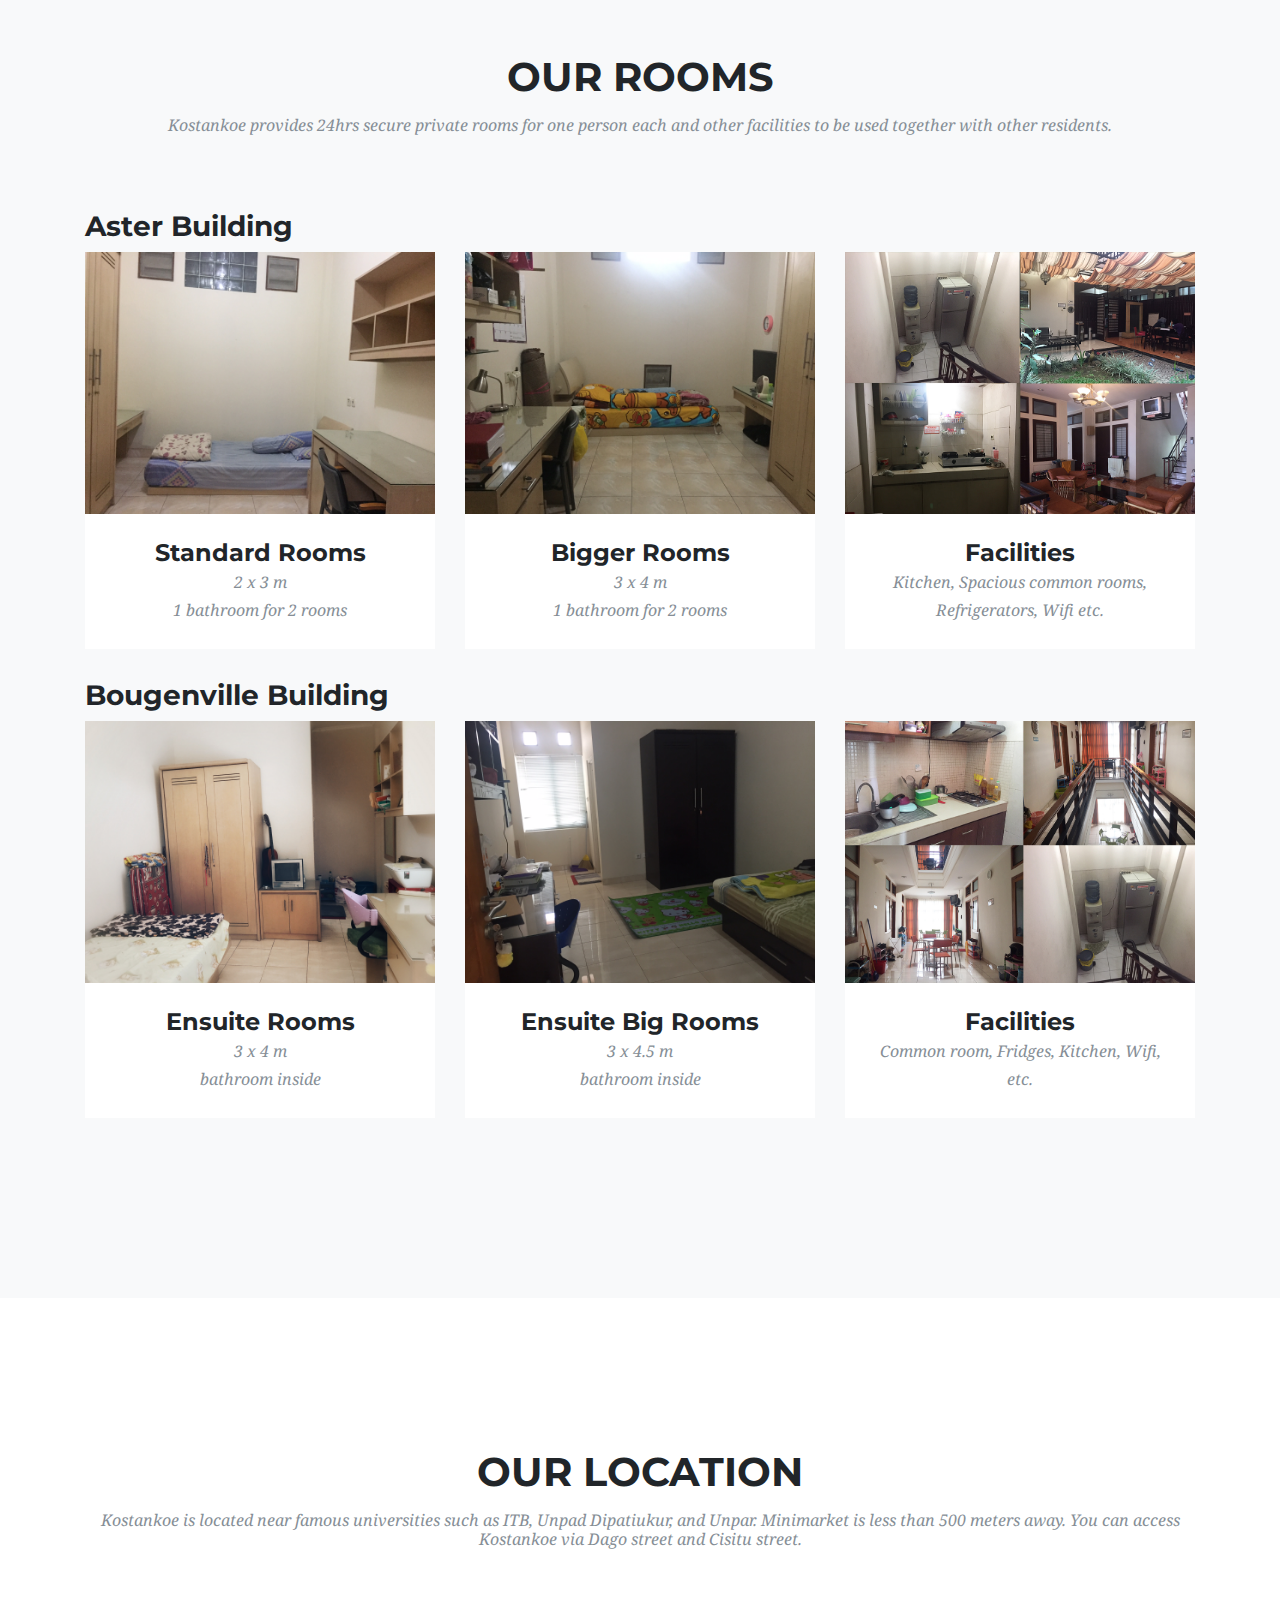
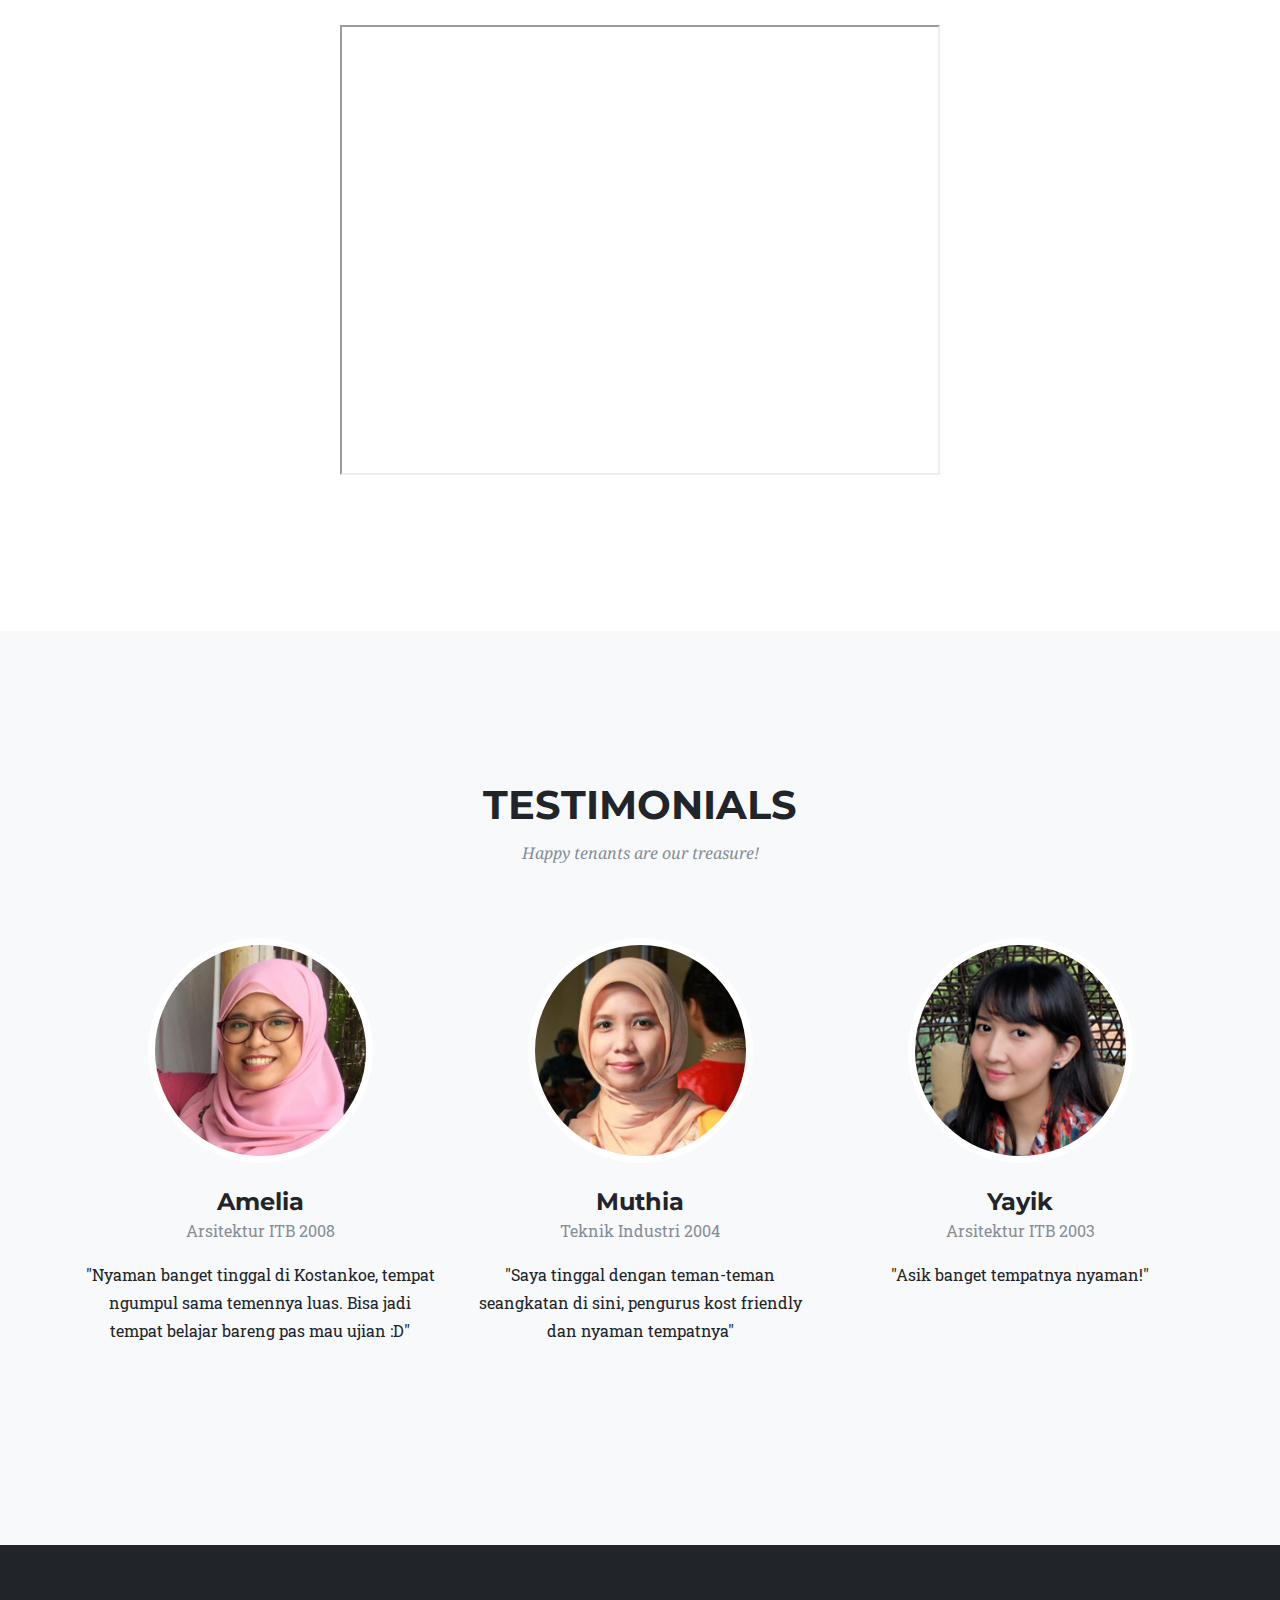
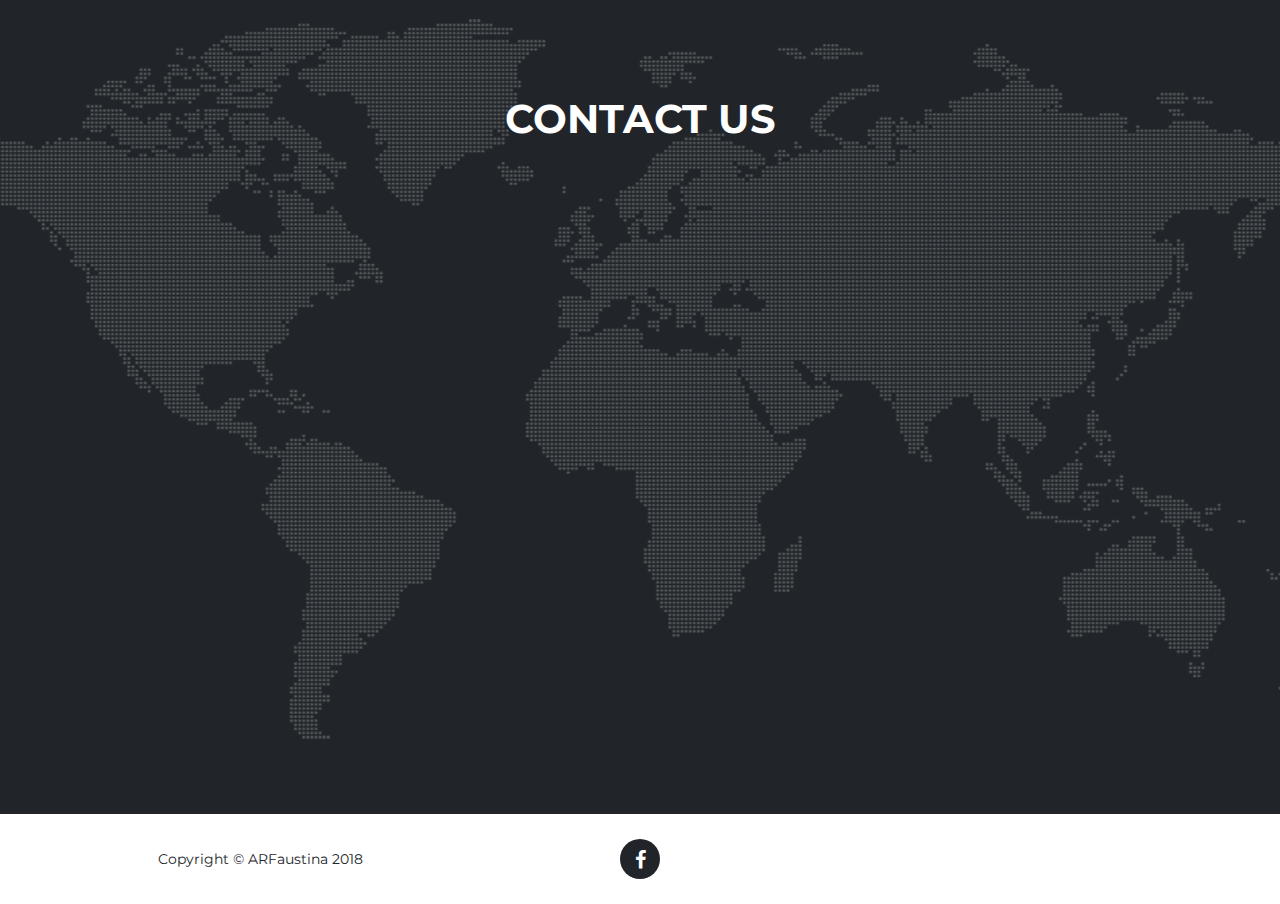
==== commit 90c9860f: "11feb" ====
--- a/kostankoeweb/index.html
+++ b/kostankoeweb/index.html
@@ -255,7 +255,7 @@
                         <img class="mx-auto rounded-circle" src="img/team/3kost.jpg" alt="">
                         <h4>Yayik</h4>
                         <p class="text-muted">Arsitektur ITB 2003</p>
-                       <p>"Asik banget tempatnya nyaman!</p>
+                       <p>"Asik banget tempatnya nyaman!"</p>
                     </div>
                 </div>
             </div>
@@ -282,34 +282,14 @@
         <div class="container">
             <div class="row">
                 <div class="col-md-4">
-                    <span class="copyright">Copyright &copy; Your Website 2017</span>
+                    <span class="copyright">Copyright &copy; ARFaustina 2018</span>
                 </div>
                 <div class="col-md-4">
                     <ul class="list-inline social-buttons">
                         <li class="list-inline-item">
-                            <a href="#">
-                  <i class="fa fa-twitter"></i>
-                </a>
-                        </li>
-                        <li class="list-inline-item">
-                            <a href="#">
+                            <a href="https://www.facebook.com/kostankoe/?hc_ref=ARQ8qat-7qpyCxljJcIYIpfNYzcYybjc_rmICnRVNgSDZSKLN2mn31Gu4SdYfRmxYaQ">
                   <i class="fa fa-facebook"></i>
                 </a>
-                        </li>
-                        <li class="list-inline-item">
-                            <a href="#">
-                  <i class="fa fa-linkedin"></i>
-                </a>
-                        </li>
-                    </ul>
-                </div>
-                <div class="col-md-4">
-                    <ul class="list-inline quicklinks">
-                        <li class="list-inline-item">
-                            <a href="#">Privacy Policy</a>
-                        </li>
-                        <li class="list-inline-item">
-                            <a href="#">Terms of Use</a>
                         </li>
                     </ul>
                 </div>
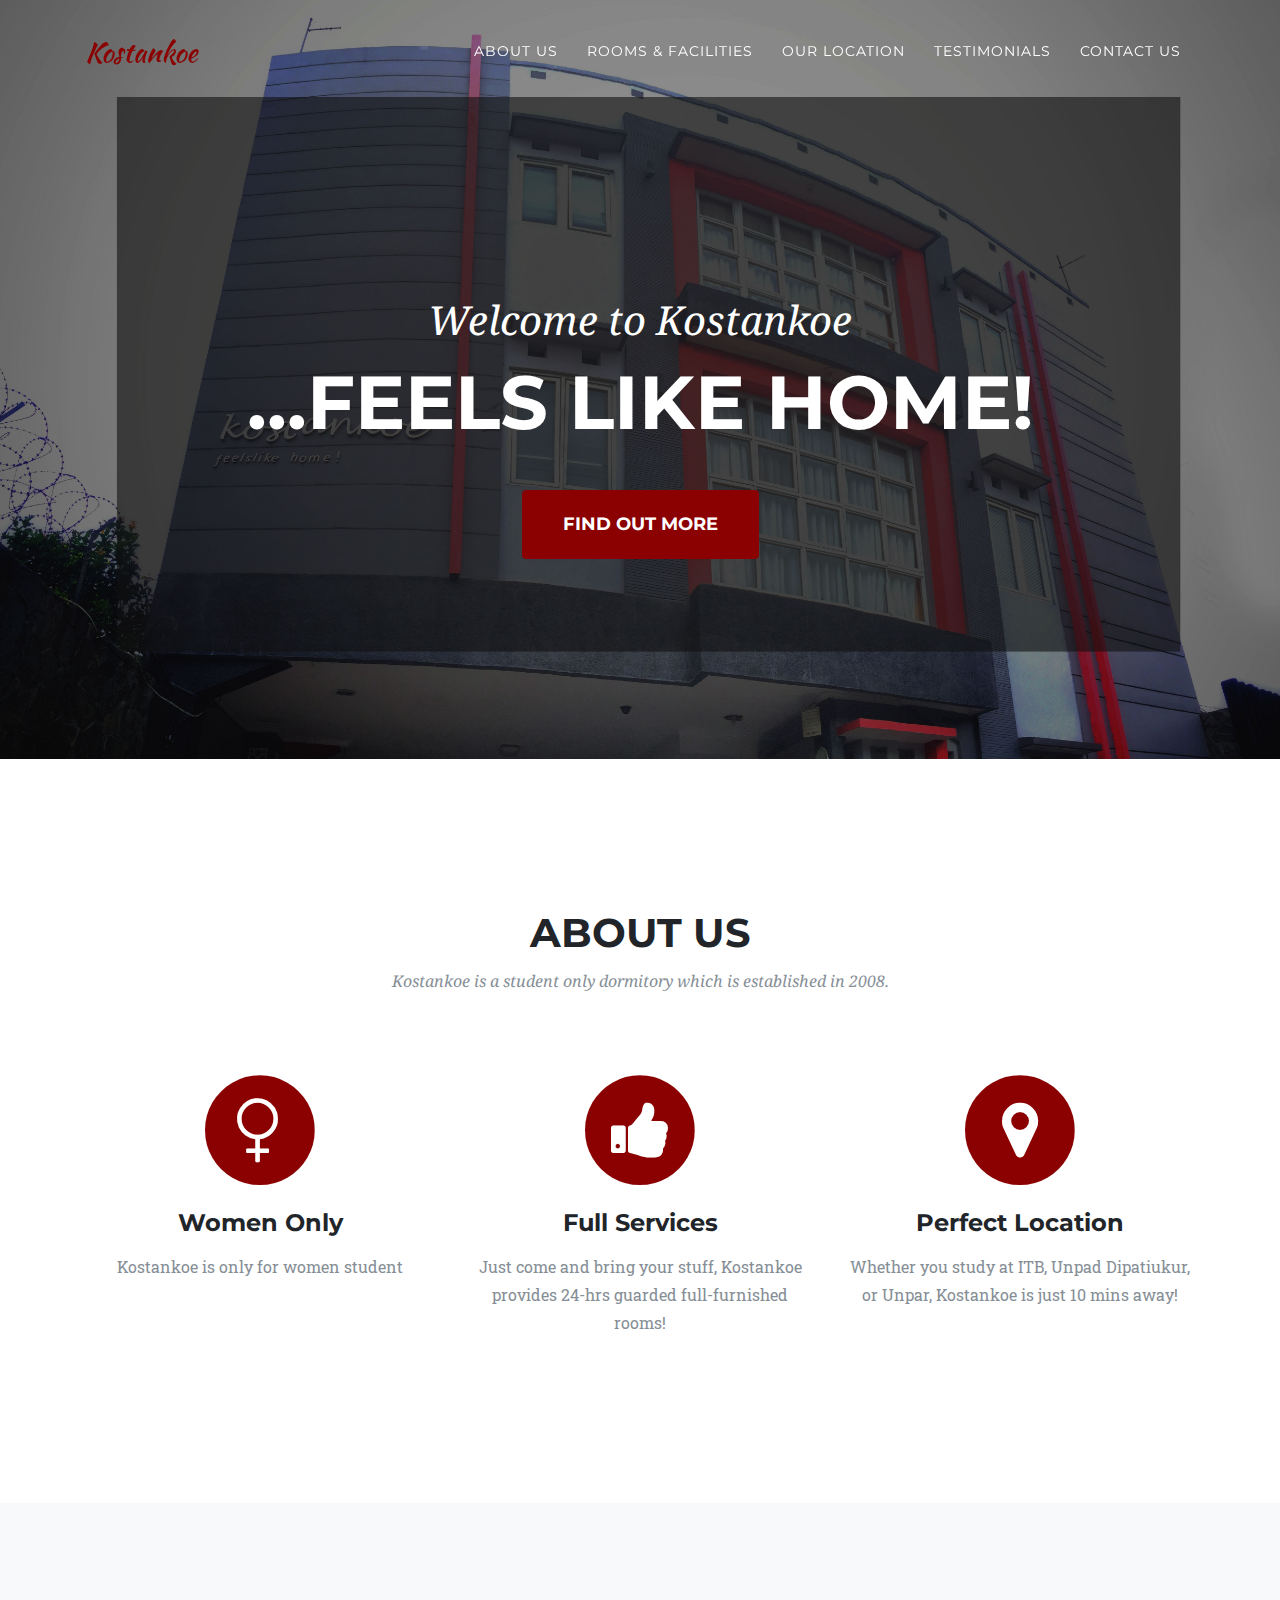
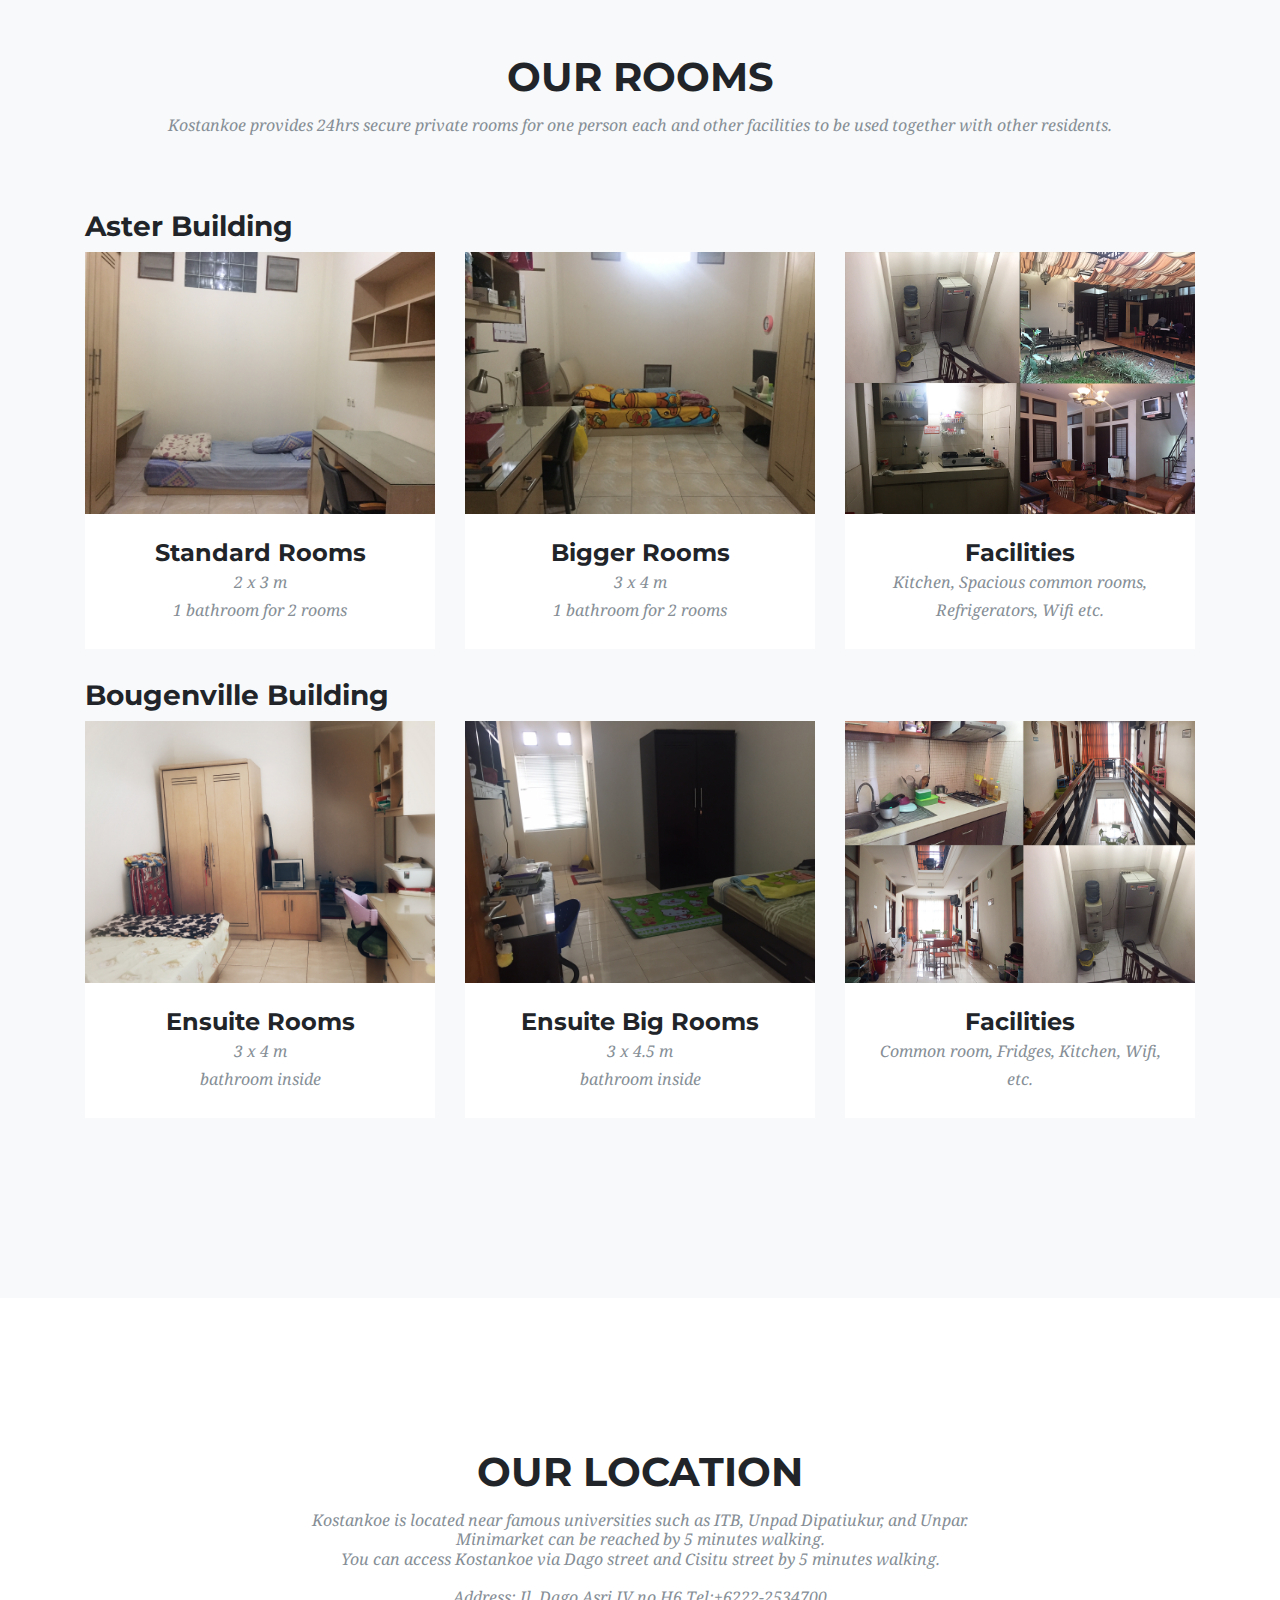
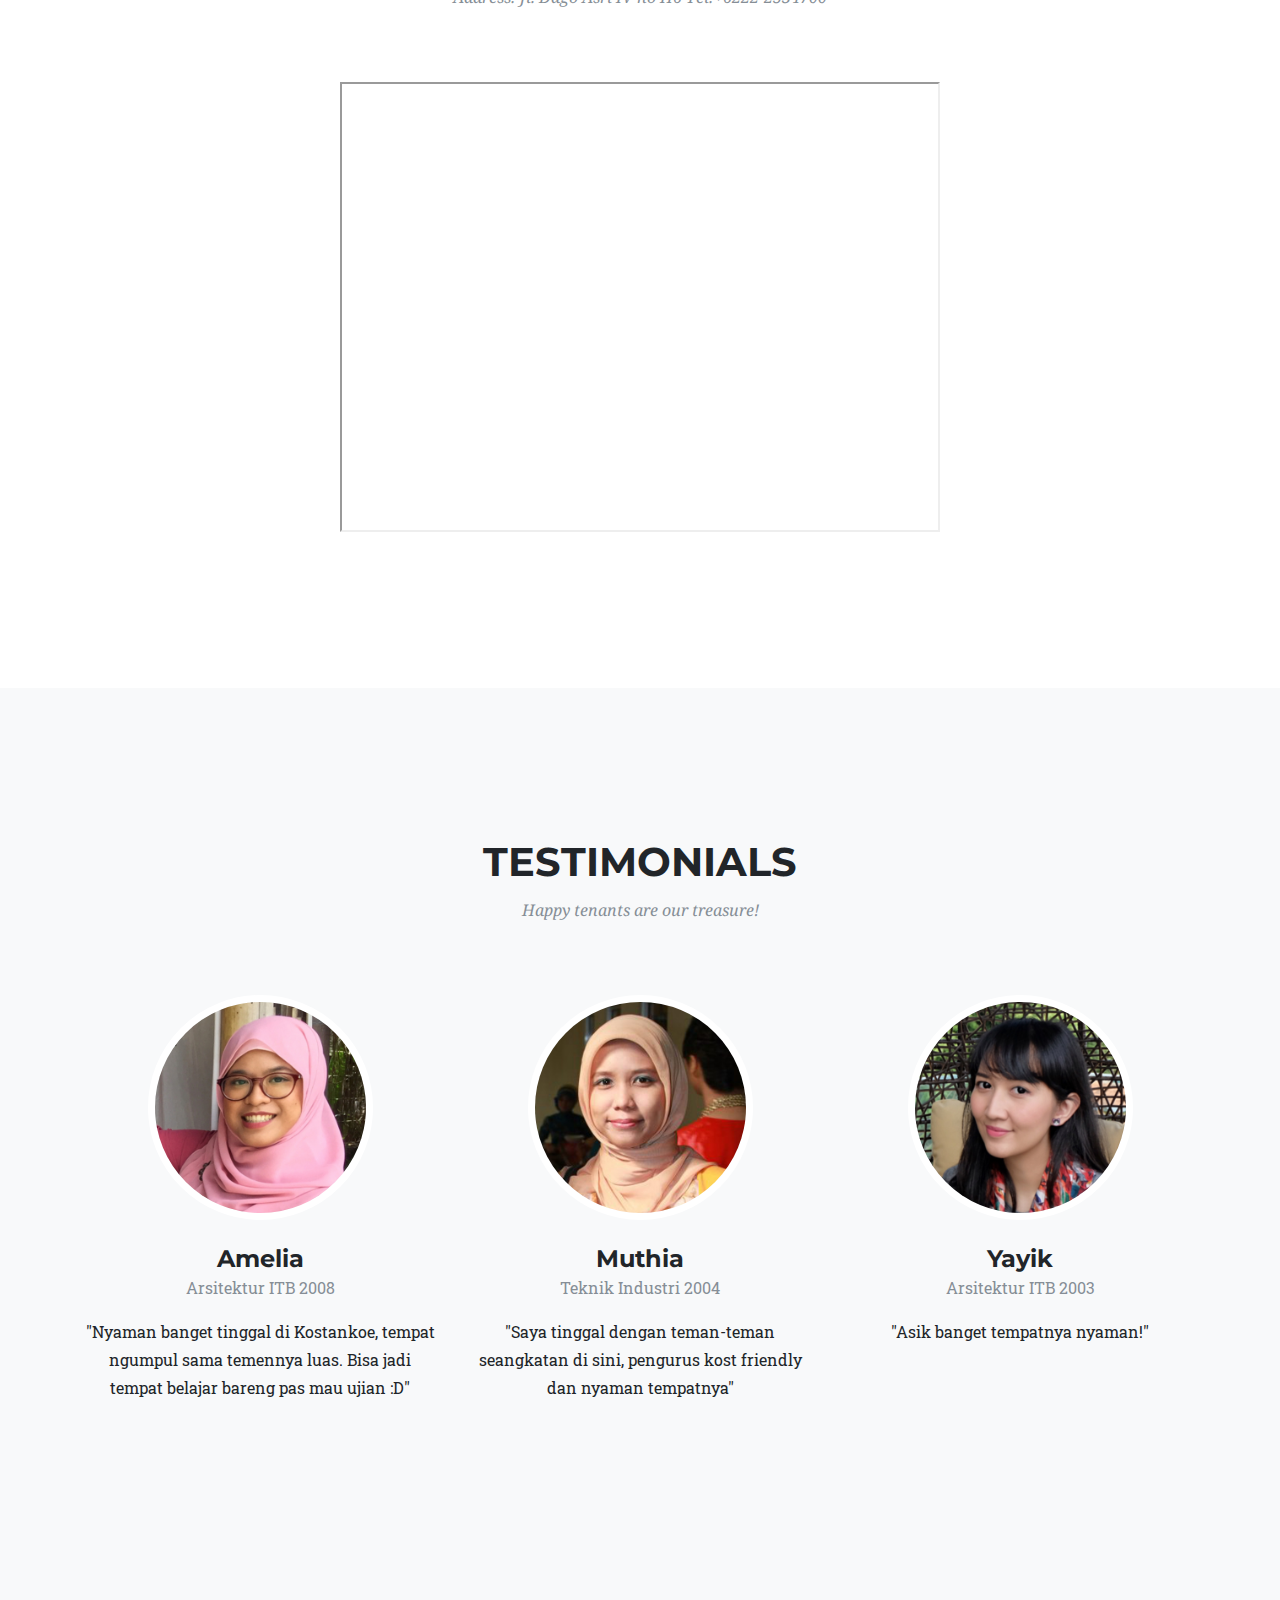
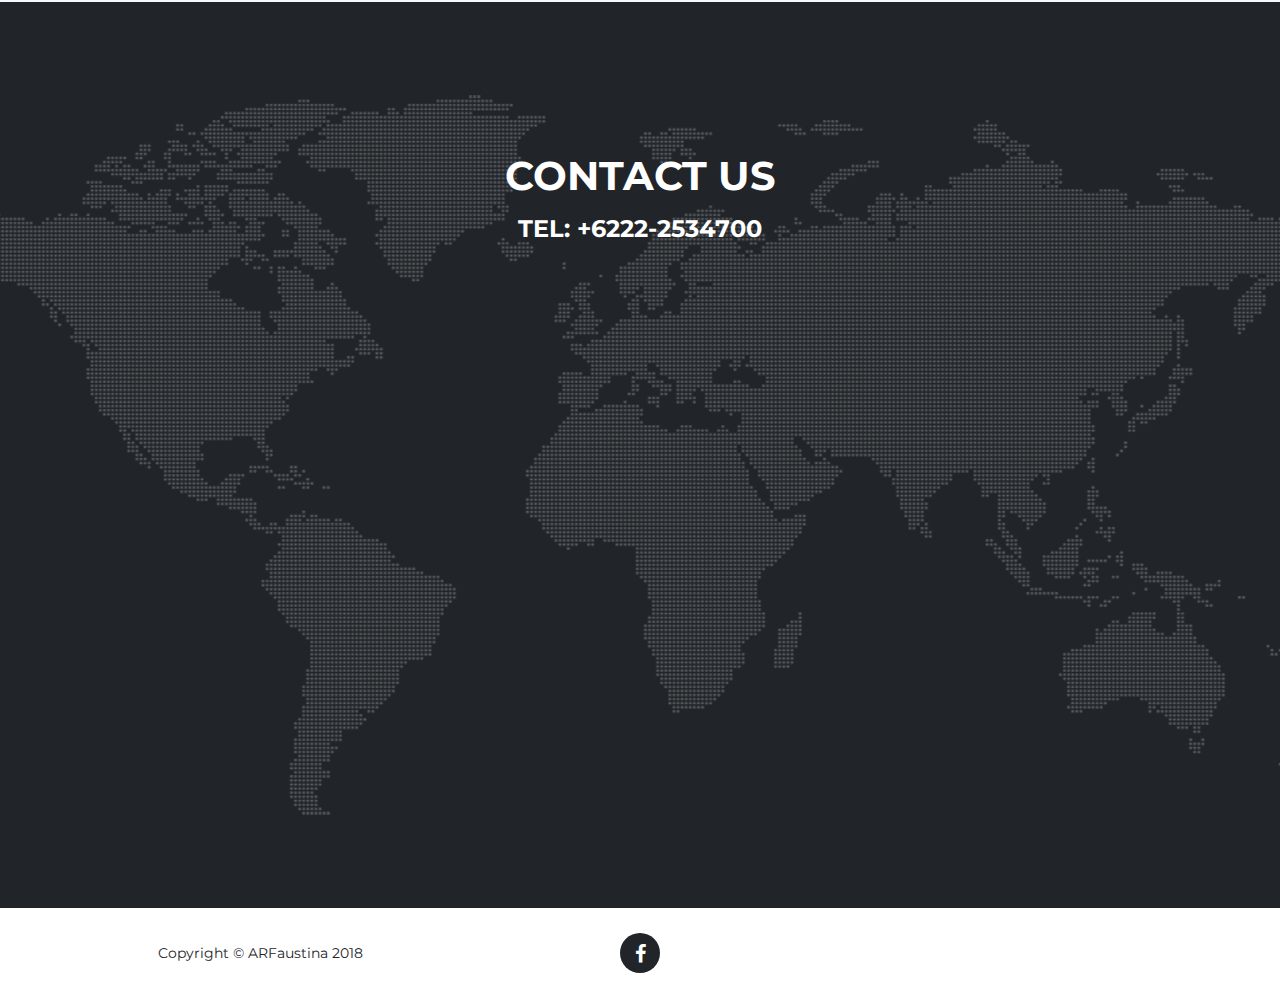
==== commit 92e58c05: "edit alamat" ====
--- a/kostankoeweb/index.html
+++ b/kostankoeweb/index.html
@@ -38,7 +38,7 @@
             <div class="collapse navbar-collapse" id="navbarResponsive">
                 <ul class="navbar-nav text-uppercase ml-auto">
                     <li class="nav-item">
-                        <a class="nav-link js-scroll-trigger" href="#services">Home</a>
+                        <a class="nav-link js-scroll-trigger" href="#services">About Us</a>
                     </li>
                     <li class="nav-item">
                         <a class="nav-link js-scroll-trigger" href="#portfolio">Rooms & Facilities</a>
@@ -100,7 +100,7 @@
               <i class="fa fa-map-marker fa-stack-1x fa-inverse"></i>
             </span>
                     <h4 class="service-heading">Perfect Location</h4>
-                    <p class="text-muted">Whether you study at ITB, Unpad Dipatiukur, or Unpar, Kostankoe is just 5-10 mins away!</p>
+                    <p class="text-muted">Whether you study at ITB, Unpad Dipatiukur, or Unpar, Kostankoe is just 10 mins away!</p>
                 </div>
             </div>
         </div>
@@ -215,7 +215,8 @@
             <div class="row">
                 <div class="col-lg-12 text-center">
                     <h2 class="section-heading text-uppercase">Our Location</h2>
-                    <h3 class="section-subheading text-muted">Kostankoe is located near famous universities such as ITB, Unpad Dipatiukur, and Unpar. Minimarket is less than 500 meters away. You can access Kostankoe via Dago street and Cisitu street.</h3>
+                    <h3 class="section-subheading text-muted">Kostankoe is located near famous universities such as ITB, Unpad Dipatiukur, and Unpar. <br/>Minimarket can be reached by 5 minutes walking.<br/>You can access Kostankoe via Dago street and Cisitu street by 5 minutes walking.<br/><br/>
+                    Address: Jl. Dago Asri IV no H6 Tel:+6222-2534700</h3>
                     <iframe src="https://www.google.com/maps/embed?pb=!1m18!1m12!1m3!1d3961.102989712816!2d107.61269953680795!3d-6.87826333365551!2m3!1f0!2f0!3f0!3m2!1i1024!2i768!4f13.1!3m3!1m2!1s0x0%3A0x0!2zNsKwNTInNDIuNiJTIDEwN8KwMzYnNTAuNCJF!5e0!3m2!1sen!2sid!4v1512966939866" width="600" height="450" allowfullscreen></iframe>
                 </div>
             </div>
@@ -270,6 +271,7 @@
             <div class="row">
                 <div class="col-lg-12 text-center">
                     <h2 class="section-heading text-uppercase">Contact Us</h2>
+                    <h4 class="section-heading text-uppercase">Tel: +6222-2534700</h4>
                     <iframe src="https://docs.google.com/forms/d/e/1FAIpQLScbScaQycr_2UCopJ_jHqT9CKEm_kCWfHd4mkexN6Qwk_A7MQ/viewform?embedded=true" width="760" height="500" frameborder="0" marginheight="0" marginwidth="0">Loading...</iframe>
                 </div>
             </div>
@@ -287,7 +289,7 @@
                 <div class="col-md-4">
                     <ul class="list-inline social-buttons">
                         <li class="list-inline-item">
-                            <a href="https://www.facebook.com/kostankoe/?hc_ref=ARQ8qat-7qpyCxljJcIYIpfNYzcYybjc_rmICnRVNgSDZSKLN2mn31Gu4SdYfRmxYaQ">
+                            <a href="https://www.facebook.com/kostankoe/">
                   <i class="fa fa-facebook"></i>
                 </a>
                         </li>
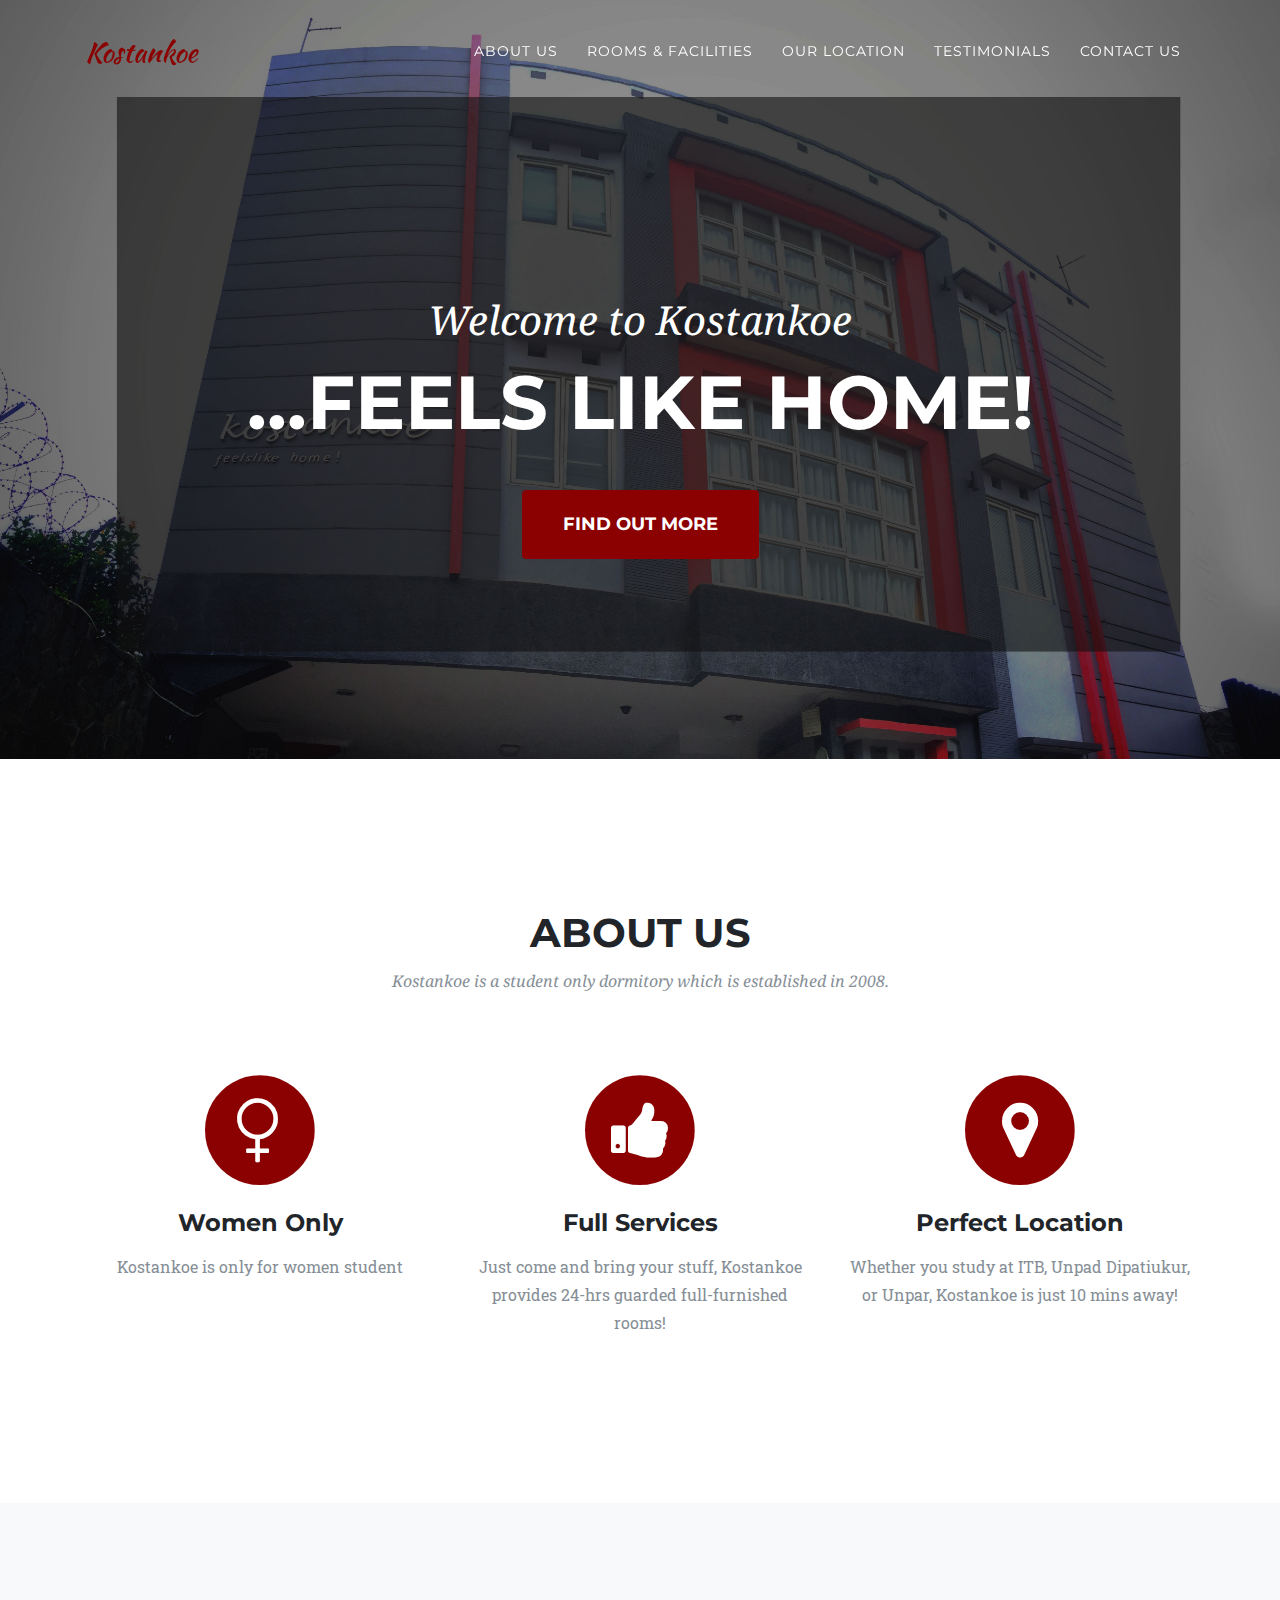
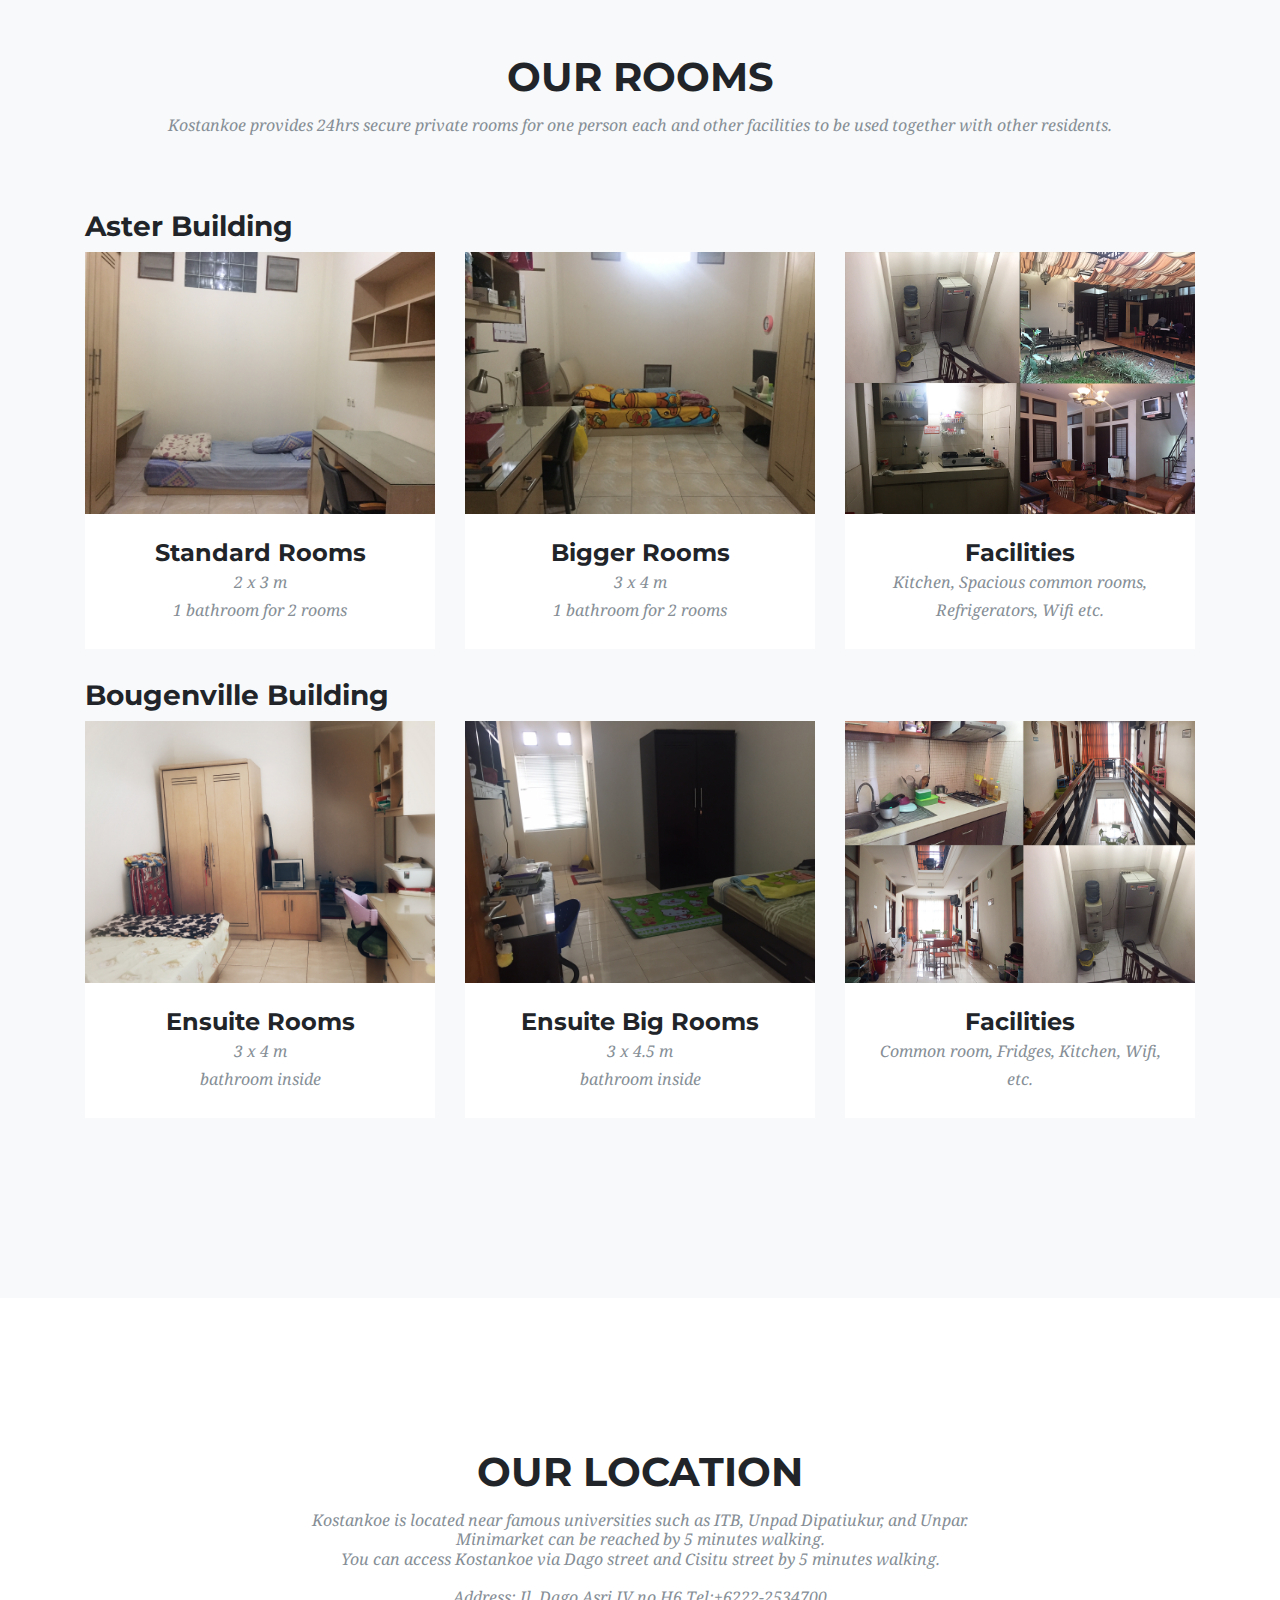
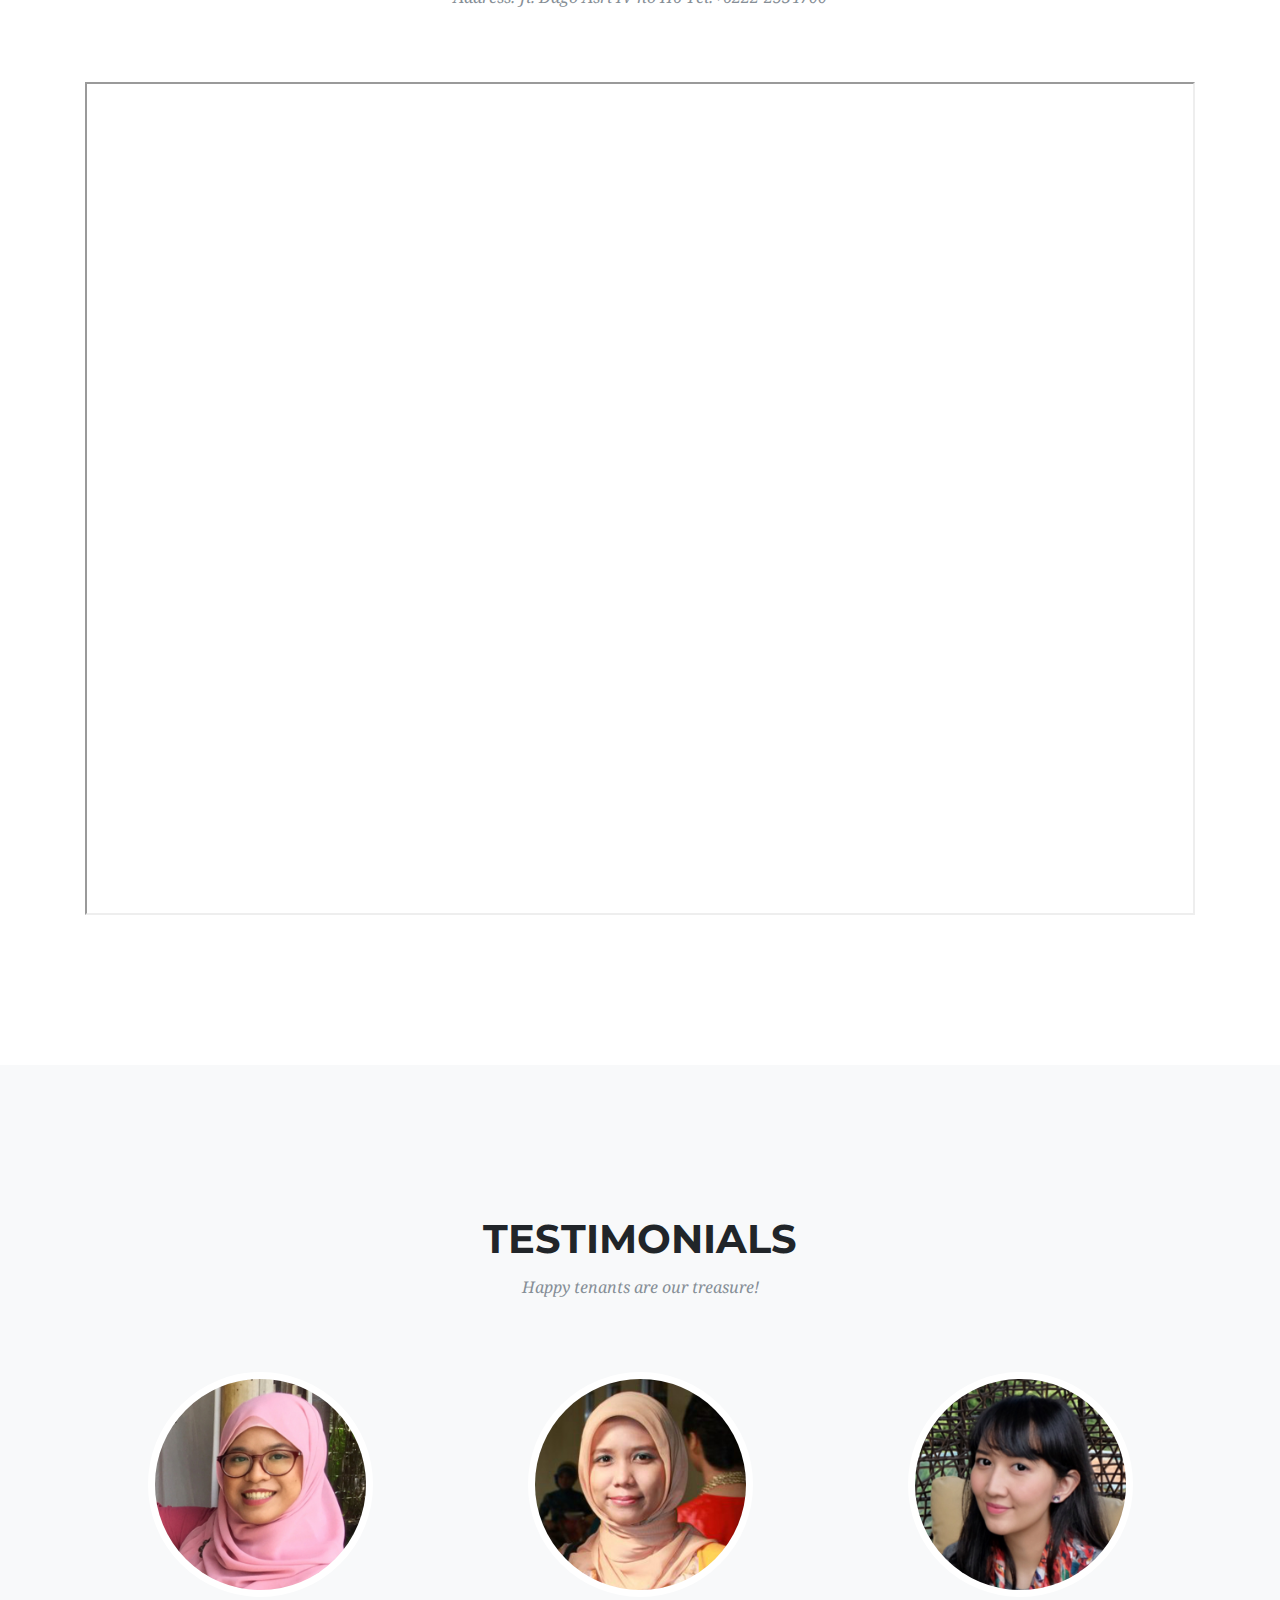
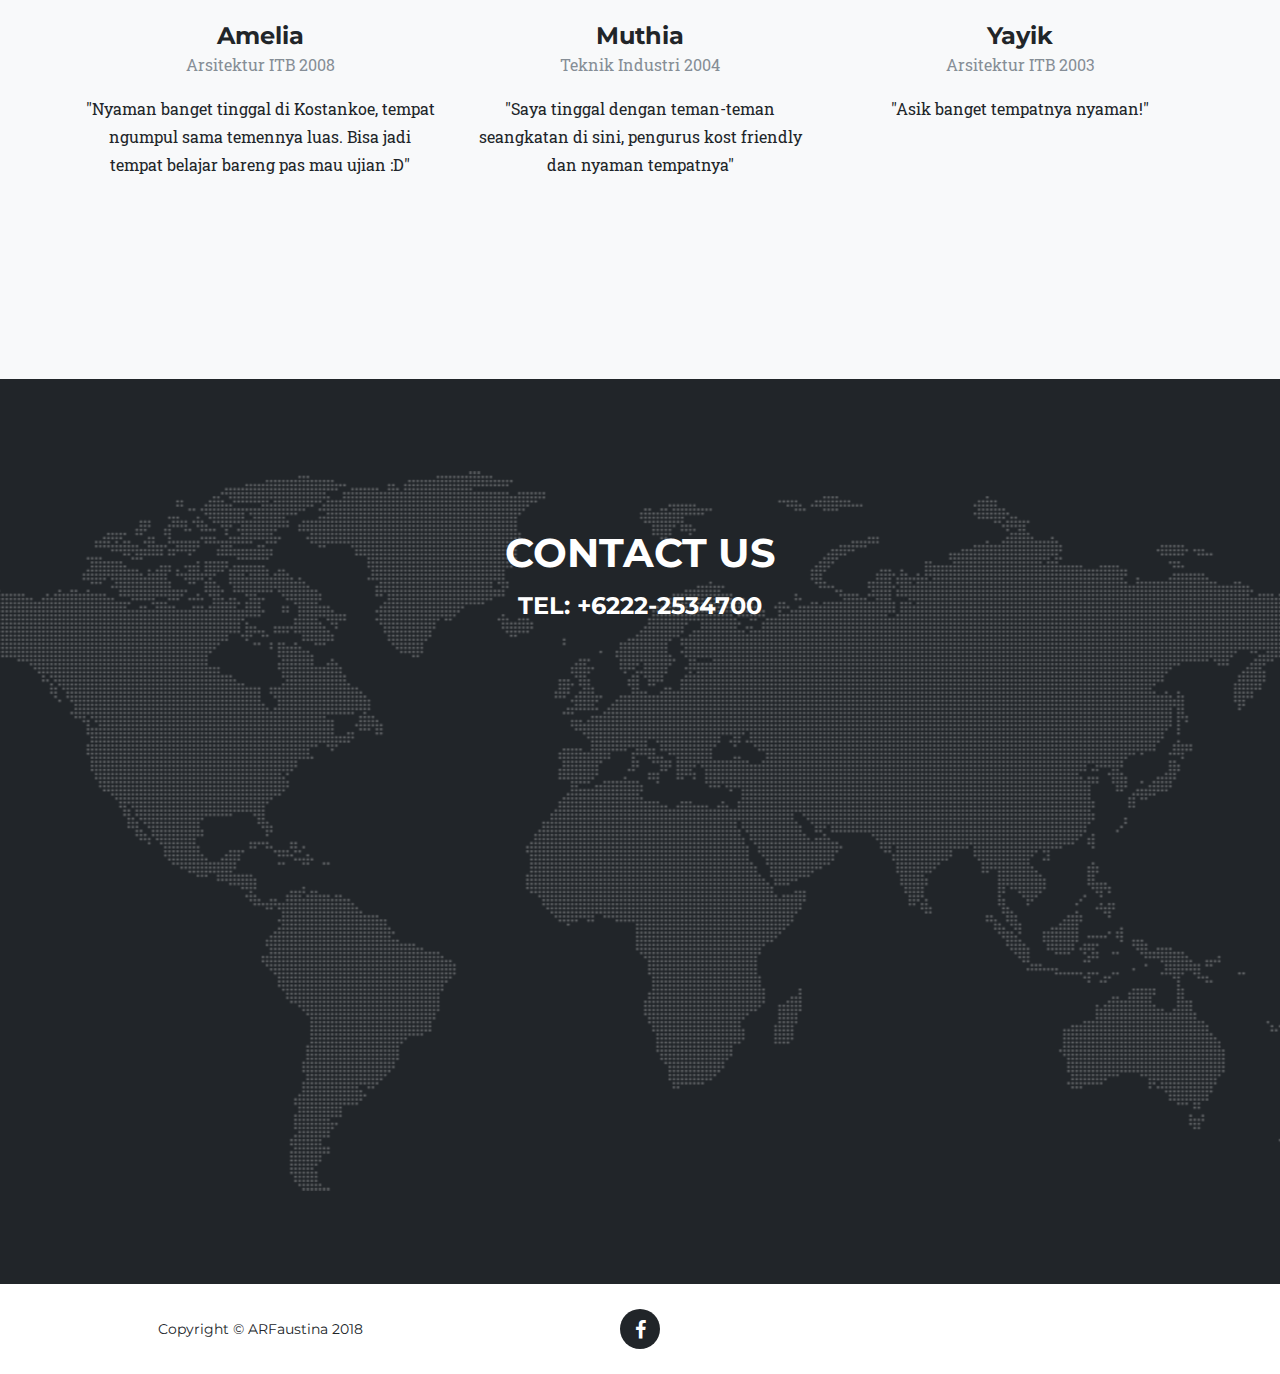
==== commit 0caa5b32: "responsive map" ====
--- a/kostankoeweb/index.html
+++ b/kostankoeweb/index.html
@@ -217,7 +217,9 @@
                     <h2 class="section-heading text-uppercase">Our Location</h2>
                     <h3 class="section-subheading text-muted">Kostankoe is located near famous universities such as ITB, Unpad Dipatiukur, and Unpar. <br/>Minimarket can be reached by 5 minutes walking.<br/>You can access Kostankoe via Dago street and Cisitu street by 5 minutes walking.<br/><br/>
                     Address: Jl. Dago Asri IV no H6 Tel:+6222-2534700</h3>
-                    <iframe src="https://www.google.com/maps/embed?pb=!1m18!1m12!1m3!1d3961.102989712816!2d107.61269953680795!3d-6.87826333365551!2m3!1f0!2f0!3f0!3m2!1i1024!2i768!4f13.1!3m3!1m2!1s0x0%3A0x0!2zNsKwNTInNDIuNiJTIDEwN8KwMzYnNTAuNCJF!5e0!3m2!1sen!2sid!4v1512966939866" width="600" height="450" allowfullscreen></iframe>
+                    <div class="google-maps">
+                        <iframe src="https://www.google.com/maps/embed?pb=!1m18!1m12!1m3!1d3961.102989712816!2d107.61269953680795!3d-6.87826333365551!2m3!1f0!2f0!3f0!3m2!1i1024!2i768!4f13.1!3m3!1m2!1s0x0%3A0x0!2zNsKwNTInNDIuNiJTIDEwN8KwMzYnNTAuNCJF!5e0!3m2!1sen!2sid!4v1512966939866" width="600" height="450" allowfullscreen></iframe>
+                    </div>
                 </div>
             </div>
         </div>
--- a/kostankoeweb/css/agency.min.css
+++ b/kostankoeweb/css/agency.min.css
@@ -715,3 +715,16 @@
     border-left-width: 0;
     padding: 10rem;
 }
+    .google-maps {
+        position: relative;
+        padding-bottom: 75%; // This is the aspect ratio
+        height: 0;
+        overflow: hidden;
+    }
+    .google-maps iframe {
+        position: absolute;
+        top: 0;
+        left: 0;
+        width: 100% !important;
+        height: 100% !important;
+    }
